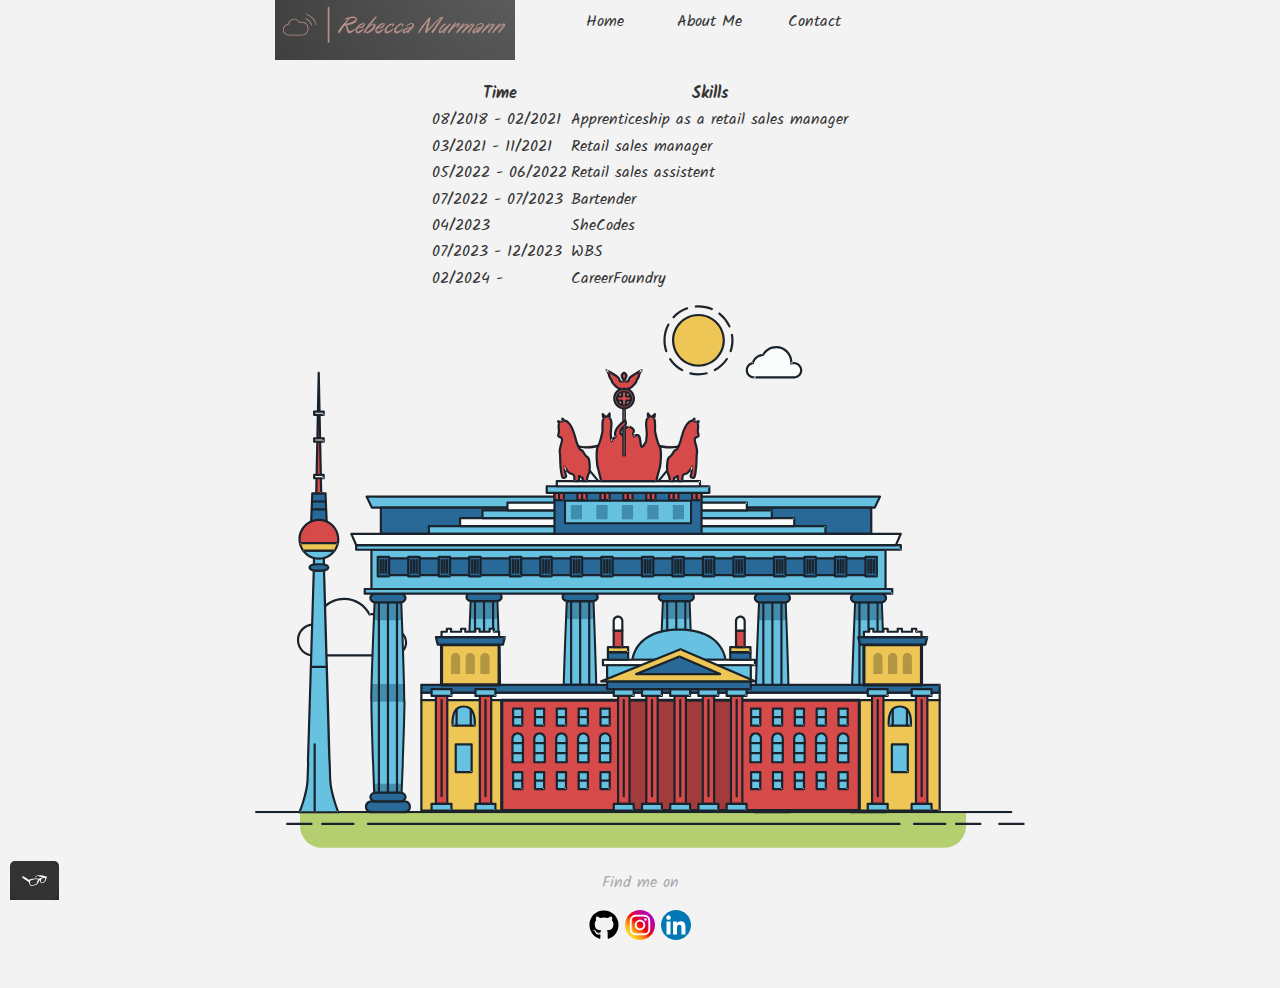
==== about.html @ 59263ce0 "Initial commit" ====
<!DOCTYPE html>
<html lang="en">
<head>
    <meta charset="UTF-8">
    <meta name="viewport" content="width=device-width, initial-scale=1.0">
    <title>About Rebecca Murmann</title>
    <link rel="icon" type="image/x-icon" href="./img/favicon-32x32.png">
    <link rel="preconnect" href="https://fonts.googleapis.com">
    <link rel="preconnect" href="https://fonts.gstatic.com" crossorigin>
    <link href="https://fonts.googleapis.com/css2?family=Kalam:wght@300;400;700&display=swap" rel="stylesheet">
    <link rel="stylesheet" type="text/css" href="./css/style.production.css">
</head>
<body>
    <header class="header">
            <img src="./img/logo.png" class="logo" alt="logo">
            <nav class="nav">
                <ul role="menubar" class="nav-list">
                    <li role="presentation" class="list active">
                        <a href="./index.html">Home</a>
                    </li>
                    <li role="presentation" class="list">
                        <a href="./about.html">About Me</a>
                    </li>
                    <li role="presentation" class="list">
                        <a href="./contact.html">Contact</a>
                    </li>
                    <!-- <li role="presentation" class="list">
                        <a href="./work.html">Work</a>
                    </li> -->
                </ul>
            </nav>
    </header>
    <div>
    <table class="clear">
        <thead>
            <tr>
                <th>Time</th>
                <th>Skills</th>
            </tr>
        </thead>
        <tbody>
            <tr>
                <td>08/2018 - 02/2021</td>
                <td>Apprenticeship as a retail sales manager</td>
            </tr>
            <tr>
                <td>03/2021 - 11/2021</td>
                <td>Retail sales manager</td>
            </tr>
            <tr>
                <td>05/2022 - 06/2022</td>
                <td>Retail sales assistent</td>
            </tr>
            <tr>
                <td>07/2022 - 07/2023</td>
                <td>Bartender</td>
            </tr>
            <tr>
                <td>04/2023</td>
                <td>SheCodes</td>
            </tr>
            <tr>
                <td>07/2023 - 12/2023</td>
                <td>WBS</td>
            </tr>
            <tr>
                <td>02/2024 - </td>
                <td>CareerFoundry</td>
            </tr>
        </tbody>
    </table>
    </div>
    <svg id="about-picture" xmlns="http://www.w3.org/2000/svg" class="berlin-illustration" height="auto"
        viewBox="0 0 700 505" xmlns:xlink="http://www.w3.org/1999/xlink">
        <defs>
            <polygon id="a" points=".06 231.917 .06 .929 688.717 .929 688.717 231.917"></polygon>
        </defs>
        <g fill="none" fill-rule="evenodd">
            <g transform="translate(0 241)" class="cloud-front">
                <path fill="#1A232C"
                    d="M87.602,29 L87.602,28 C87.326,28.001 87.103,28.024 86.927,28.033 L86.979,29.031 L87.947,28.78 C85.741,20.282 78.041,14.002 68.852,14 C67.858,14 66.904,14.096 65.98,14.231 L66.125,15.22 L67.019,14.772 C62.626,6.015 53.567,0.001 43.102,0 C29.041,0.002 17.524,10.848 16.443,24.632 L17.44,24.71 L17.606,23.724 C16.803,23.589 15.969,23.5 15.102,23.5 C6.817,23.501 0.102,30.215 0.102,38.5 C0.102,46.785 6.817,53.499 15.102,53.5 L87.602,53.5 C94.644,53.499 100.351,47.792 100.352,40.75 C100.351,33.708 94.644,28.001 87.602,28 L87.602,30 C90.573,30 93.254,31.202 95.203,33.149 C97.15,35.097 98.351,37.778 98.352,40.75 C98.351,43.722 97.15,46.403 95.203,48.351 C93.254,50.298 90.573,51.5 87.602,51.5 L15.102,51.5 C11.509,51.5 8.265,50.046 5.909,47.692 C3.555,45.337 2.102,42.093 2.102,38.5 C2.102,34.907 3.555,31.663 5.909,29.308 C8.265,26.954 11.509,25.5 15.102,25.5 C15.831,25.5 16.553,25.575 17.273,25.697 C17.551,25.743 17.832,25.672 18.055,25.499 C18.277,25.325 18.414,25.07 18.436,24.789 C19.436,12.04 30.094,1.998 43.102,2 C52.786,1.999 61.163,7.564 65.231,15.669 C65.425,16.055 65.842,16.272 66.27,16.21 C67.132,16.084 67.988,16 68.852,16 C77.108,15.998 84.027,21.647 86.011,29.283 C86.13,29.741 86.557,30.054 87.031,30.03 C87.27,30.017 87.457,29.999 87.602,30 L87.602,29"
                    transform="translate(38 36)"></path>
            </g>
            <path fill="#B5CE6F"
                d="M646.484,484.382 C646.484,489.501 644.531,494.62 640.627,498.525 C636.722,502.43 631.603,504.382 626.484,504.382 L60.873,504.382 C55.754,504.382 50.636,502.43 46.731,498.525 C42.826,494.62 40.873,489.501 40.873,484.382 L40.873,471.917 L646.484,471.917 L646.484,484.382">
            </path>
            <polyline fill="#67C2E2"
                points="334.824 185.029 101.449 185.029 106.209 195.08 563.438 195.08 568.2 185.029 334.824 185.029">
            </polyline>
            <path fill="#1A232C"
                d="M334.824,185.029 L334.824,184.029 L101.449,184.029 C101.104,184.029 100.788,184.203 100.604,184.494 C100.42,184.785 100.398,185.146 100.545,185.457 L105.306,195.508 C105.471,195.856 105.824,196.079 106.209,196.079 L563.438,196.079 C563.824,196.079 564.177,195.856 564.342,195.508 L569.104,185.457 C569.251,185.146 569.229,184.785 569.045,184.494 C568.861,184.203 568.544,184.029 568.2,184.029 L334.824,184.029 L334.824,186.029 L566.62,186.029 L562.806,194.08 L106.842,194.08 L103.029,186.029 L334.824,186.029 L334.824,185.029">
            </path>
            <polygon fill="#296997" points="114.416 218.974 560.222 218.974 560.222 195.08 114.416 195.08"></polygon>
            <path fill="#1A232C"
                d="M560.222,218.974 L560.222,217.974 L115.416,217.974 L115.416,196.079 L559.222,196.079 L559.222,218.974 L560.222,218.974 L560.222,217.974 L560.222,218.974 L561.222,218.974 L561.222,195.08 C561.222,194.816 561.115,194.559 560.929,194.372 C560.742,194.186 560.485,194.08 560.222,194.08 L114.416,194.08 C114.152,194.08 113.895,194.186 113.708,194.372 C113.522,194.559 113.416,194.816 113.416,195.08 L113.416,218.974 C113.416,219.237 113.522,219.495 113.708,219.681 C113.895,219.867 114.152,219.974 114.416,219.974 L560.222,219.974 C560.485,219.974 560.742,219.867 560.929,219.681 C561.115,219.495 561.222,219.237 561.222,218.974 L560.222,218.974">
            </path>
            <polygon fill="#67C2E2" points="105.85 269.08 573.225 269.08 573.225 233.398 105.85 233.398"></polygon>
            <path fill="#1A232C"
                d="M573.225,233.398 L573.225,232.398 L105.85,232.398 C105.587,232.398 105.329,232.505 105.143,232.691 C104.957,232.877 104.85,233.134 104.85,233.398 L104.85,269.08 C104.85,269.344 104.957,269.601 105.143,269.788 C105.329,269.974 105.587,270.08 105.85,270.08 L573.225,270.08 C573.488,270.08 573.745,269.974 573.932,269.788 C574.118,269.601 574.225,269.344 574.225,269.08 L574.225,233.398 C574.225,233.134 574.118,232.877 573.932,232.691 C573.745,232.505 573.488,232.398 573.225,232.398 L573.225,233.398 L572.225,233.398 L572.225,268.08 L106.85,268.08 L106.85,234.398 L573.225,234.398 L573.225,233.398 L572.225,233.398 L573.225,233.398">
            </path>
            <polygon fill="#296997" points="116.751 256.508 562.557 256.508 562.557 241.243 116.751 241.243"></polygon>
            <path fill="#1A232C"
                d="M562.557,256.508 L562.557,255.508 L117.75,255.508 L117.75,242.243 L561.557,242.243 L561.557,256.508 L562.557,256.508 L562.557,255.508 L562.557,256.508 L563.557,256.508 L563.557,241.243 C563.557,240.979 563.45,240.722 563.264,240.535 C563.078,240.349 562.82,240.243 562.557,240.243 L116.75,240.243 C116.487,240.243 116.23,240.349 116.043,240.535 C115.857,240.722 115.751,240.979 115.751,241.243 L115.751,256.508 C115.751,256.771 115.857,257.029 116.043,257.215 C116.23,257.401 116.487,257.508 116.751,257.508 L562.557,257.508 C562.82,257.508 563.077,257.401 563.264,257.215 C563.45,257.029 563.557,256.771 563.557,256.508 L562.557,256.508">
            </path>
            <polygon fill="#67C2E2" points="158.07 218.974 518.563 218.974 518.563 211.858 158.07 211.858"></polygon>
            <path fill="#1A232C"
                d="M518.563,211.858 L518.563,210.858 L158.07,210.858 C157.807,210.858 157.549,210.964 157.363,211.151 C157.177,211.337 157.07,211.594 157.07,211.858 L157.07,218.974 C157.07,219.237 157.177,219.495 157.363,219.681 C157.549,219.867 157.807,219.974 158.07,219.974 L518.563,219.974 C518.826,219.974 519.083,219.867 519.27,219.681 C519.456,219.495 519.562,219.237 519.562,218.974 L519.562,211.858 C519.562,211.594 519.456,211.337 519.27,211.151 C519.083,210.964 518.826,210.858 518.563,210.858 L518.563,211.858 L517.563,211.858 L517.563,217.974 L159.07,217.974 L159.07,212.858 L518.563,212.858 L518.563,211.858 L517.563,211.858 L518.563,211.858">
            </path>
            <polygon fill="#FBFDFC" points="186.438 211.858 490.194 211.858 490.194 204.741 186.438 204.741"></polygon>
            <path fill="#1A232C"
                d="M490.194,204.741 L490.194,203.741 L186.438,203.741 C186.175,203.741 185.917,203.848 185.731,204.034 C185.545,204.221 185.438,204.478 185.438,204.741 L185.438,211.858 C185.438,212.121 185.545,212.379 185.731,212.565 C185.917,212.751 186.175,212.858 186.438,212.858 L490.194,212.858 C490.458,212.858 490.715,212.751 490.902,212.565 C491.088,212.379 491.194,212.121 491.194,211.858 L491.194,204.741 C491.194,204.478 491.088,204.221 490.902,204.034 C490.715,203.848 490.458,203.741 490.194,203.741 L490.194,204.741 L489.194,204.741 L489.194,210.858 L187.438,210.858 L187.438,205.741 L490.194,205.741 L490.194,204.741 L489.194,204.741 L490.194,204.741">
            </path>
            <polygon fill="#67C2E2" points="206.805 204.741 469.828 204.741 469.828 197.624 206.805 197.624"></polygon>
            <path fill="#1A232C"
                d="M469.828,197.624 L469.828,196.624 L206.805,196.624 C206.541,196.624 206.284,196.731 206.098,196.917 C205.911,197.103 205.805,197.361 205.805,197.624 L205.805,204.741 C205.805,205.005 205.911,205.262 206.098,205.449 C206.284,205.635 206.541,205.741 206.805,205.741 L469.828,205.741 C470.091,205.741 470.349,205.635 470.535,205.449 C470.722,205.262 470.828,205.005 470.828,204.741 L470.828,197.624 C470.828,197.361 470.722,197.103 470.535,196.917 C470.349,196.731 470.091,196.624 469.828,196.624 L469.828,197.624 L468.828,197.624 L468.828,203.741 L207.805,203.741 L207.805,198.624 L469.828,198.624 L469.828,197.624 L468.828,197.624 L469.828,197.624">
            </path>
            <polygon fill="#FBFDFC" points="229.521 197.624 447.111 197.624 447.111 190.509 229.521 190.509"></polygon>
            <path fill="#1A232C"
                d="M447.111,190.509 L447.111,189.509 L229.521,189.509 C229.258,189.509 229,189.616 228.814,189.802 C228.628,189.988 228.521,190.246 228.521,190.509 L228.521,197.624 C228.521,197.888 228.628,198.145 228.814,198.332 C229,198.518 229.258,198.624 229.521,198.624 L447.111,198.624 C447.375,198.624 447.632,198.518 447.818,198.332 C448.005,198.145 448.111,197.888 448.111,197.624 L448.111,190.509 C448.111,190.246 448.005,189.988 447.818,189.802 C447.632,189.616 447.375,189.509 447.111,189.509 L447.111,190.509 L446.111,190.509 L446.111,196.624 L230.521,196.624 L230.521,191.509 L447.111,191.509 L447.111,190.509 L446.111,190.509 L447.111,190.509">
            </path>
            <path fill="#67C2E2"
                d="M135.607,355.447 C135.163,337.766 134.264,313.326 133.648,297.387 C133.274,287.721 133.004,281.18 133.004,281.18 L108.722,281.18 C108.722,281.18 108.452,287.721 108.079,297.387 C107.462,313.326 106.563,337.766 106.119,355.447 C105.953,362.059 105.85,367.732 105.85,371.653 L105.85,371.654 C105.85,386.117 107.243,424.332 108.089,446.189 C108.457,455.706 108.722,462.126 108.722,462.126 L133.004,462.126 C133.004,462.126 133.269,455.706 133.637,446.189 C134.482,424.332 135.876,386.117 135.876,371.654 L135.876,371.653 C135.876,367.732 135.773,362.059 135.607,355.447">
            </path>
            <path fill="#428DAE"
                d="M133.648 297.387L108.079 297.387C108.452 287.721 108.722 281.18 108.722 281.18L133.004 281.18C133.004 281.18 133.274 287.721 133.648 297.387M135.876 371.654L105.85 371.654 105.85 371.653C105.85 367.732 105.953 362.059 106.119 355.447L135.607 355.447C135.773 362.059 135.876 367.732 135.876 371.653L135.876 371.654M133.004 462.126L108.722 462.126C108.722 462.126 108.457 455.706 108.089 446.189L133.637 446.189C133.269 455.706 133.004 462.126 133.004 462.126">
            </path>
            <path fill="#1A232C"
                d="M109.612,461.199 L132.114,461.199 C132.447,453.007 134.949,390.886 134.949,371.653 C134.949,352.42 132.447,290.299 132.114,282.108 L109.612,282.108 C109.279,290.299 106.778,352.42 106.778,371.653 C106.778,390.886 109.279,453.007 109.612,461.199 Z M133.895,463.054 L107.832,463.054 L107.794,462.164 C107.766,461.466 104.922,392.193 104.922,371.653 C104.922,351.114 107.766,281.839 107.794,281.142 L107.832,280.252 L133.895,280.252 L133.931,281.142 C133.96,281.839 136.804,351.114 136.804,371.653 C136.804,392.193 133.96,461.466 133.931,462.164 L133.895,463.054 L133.895,463.054 Z">
            </path>
            <path fill="#1A232C"
                d="M111.638 281.18L111.638 462.126C111.638 462.679 112.086 463.126 112.638 463.126 113.19 463.126 113.638 462.679 113.638 462.126L113.638 281.18C113.638 280.628 113.19 280.18 112.638 280.18 112.086 280.18 111.638 280.628 111.638 281.18M119.863 281.18L119.863 462.126C119.863 462.679 120.311 463.126 120.863 463.126 121.416 463.126 121.863 462.679 121.863 462.126L121.863 281.18C121.863 280.628 121.416 280.18 120.863 280.18 120.311 280.18 119.863 280.628 119.863 281.18M128.088 281.18L128.088 462.126C128.088 462.679 128.536 463.126 129.088 463.126 129.64 463.126 130.088 462.679 130.088 462.126L130.088 281.18C130.088 280.628 129.64 280.18 129.088 280.18 128.536 280.18 128.088 280.628 128.088 281.18">
            </path>
            <path fill="#296997"
                d="M136.79,277.265 C136.79,279.418 134.675,281.18 132.09,281.18 L109.636,281.18 C107.051,281.18 104.936,279.418 104.936,277.265 C104.936,275.111 107.051,273.349 109.636,273.349 L132.09,273.349 C134.675,273.349 136.79,275.111 136.79,277.265">
            </path>
            <path fill="#1A232C"
                d="M136.79,277.265 L135.79,277.265 C135.789,278.005 135.433,278.704 134.769,279.262 C134.109,279.814 133.155,280.181 132.09,280.18 L109.636,280.18 C108.571,280.181 107.617,279.814 106.956,279.262 C106.293,278.704 105.936,278.005 105.936,277.265 C105.936,276.524 106.293,275.825 106.957,275.267 C107.617,274.715 108.571,274.348 109.636,274.349 L132.09,274.349 C133.155,274.348 134.109,274.716 134.769,275.267 C135.433,275.825 135.789,276.524 135.79,277.265 L137.79,277.265 C137.791,275.851 137.09,274.593 136.049,273.731 C135.006,272.863 133.61,272.35 132.09,272.349 L109.636,272.349 C108.116,272.35 106.72,272.863 105.676,273.731 C104.636,274.593 103.935,275.851 103.936,277.265 C103.935,278.678 104.636,279.937 105.677,280.798 C106.72,281.666 108.116,282.179 109.636,282.18 L132.09,282.18 C133.61,282.179 135.006,281.666 136.049,280.798 C137.09,279.937 137.791,278.678 137.79,277.265 L136.79,277.265">
            </path>
            <path fill="#296997"
                d="M140.775,467.217 C140.775,469.803 138.661,471.917 136.076,471.917 L105.65,471.917 C103.065,471.917 100.951,469.803 100.951,467.217 L100.951,466.825 C100.951,464.241 103.065,462.126 105.65,462.126 L136.076,462.126 C138.661,462.126 140.775,464.241 140.775,466.825 L140.775,467.217">
            </path>
            <path fill="#1A232C"
                d="M140.775,467.217 L139.775,467.217 C139.775,468.235 139.361,469.155 138.688,469.83 C138.013,470.503 137.093,470.917 136.076,470.917 L105.65,470.917 C104.633,470.917 103.713,470.504 103.038,469.83 C102.365,469.155 101.951,468.235 101.951,467.217 L101.951,466.825 C101.951,465.808 102.365,464.889 103.038,464.214 C103.713,463.54 104.633,463.127 105.65,463.126 L136.076,463.126 C137.093,463.127 138.013,463.54 138.688,464.214 C139.362,464.889 139.775,465.808 139.775,466.825 L139.775,467.217 L141.775,467.217 L141.775,466.825 C141.772,463.684 139.217,461.13 136.076,461.126 L105.65,461.126 C102.509,461.13 99.955,463.684 99.951,466.825 L99.951,467.217 C99.954,470.36 102.509,472.914 105.65,472.917 L136.076,472.917 C139.217,472.914 141.772,470.36 141.775,467.217 L140.775,467.217">
            </path>
            <path fill="#296997"
                d="M136.79,458.208 C136.79,460.363 134.675,462.126 132.09,462.126 L109.636,462.126 C107.051,462.126 104.936,460.363 104.936,458.208 C104.936,456.057 107.051,454.292 109.636,454.292 L132.09,454.292 C134.675,454.292 136.79,456.057 136.79,458.208">
            </path>
            <path fill="#1A232C"
                d="M136.79,458.208 L135.79,458.208 C135.789,458.949 135.432,459.649 134.769,460.207 C134.108,460.76 133.154,461.128 132.09,461.126 L109.636,461.126 C108.572,461.128 107.617,460.76 106.957,460.207 C106.293,459.649 105.936,458.949 105.936,458.208 C105.936,457.47 106.293,456.77 106.957,456.212 C107.617,455.659 108.572,455.291 109.636,455.292 L132.09,455.292 C133.154,455.291 134.108,455.659 134.769,456.212 C135.433,456.77 135.789,457.47 135.79,458.208 L137.79,458.208 C137.791,456.796 137.09,455.538 136.05,454.675 C135.006,453.808 133.61,453.294 132.09,453.292 L109.636,453.292 C108.115,453.294 106.719,453.808 105.676,454.675 C104.636,455.538 103.935,456.796 103.936,458.208 C103.935,459.622 104.636,460.881 105.676,461.743 C106.72,462.611 108.116,463.125 109.636,463.126 L132.09,463.126 C133.61,463.125 135.006,462.611 136.05,461.743 C137.09,460.881 137.791,459.622 137.79,458.208 L136.79,458.208">
            </path>
            <path fill="#67C2E2"
                d="M572.471,355.447 C572.025,337.766 571.126,313.326 570.51,297.387 C570.137,287.721 569.867,281.18 569.867,281.18 L545.585,281.18 C545.585,281.18 545.315,287.721 544.942,297.387 C544.326,313.326 543.427,337.766 542.981,355.447 C542.815,362.059 542.713,367.732 542.713,371.653 L542.713,371.654 C542.713,386.117 544.107,424.332 544.952,446.189 C545.32,455.706 545.585,462.126 545.585,462.126 L569.867,462.126 C569.867,462.126 570.132,455.706 570.499,446.189 C571.346,424.332 572.739,386.117 572.739,371.654 L572.739,371.653 C572.739,367.732 572.637,362.059 572.471,355.447">
            </path>
            <path fill="#428DAE"
                d="M569.582 297.387L566.951 297.387 566.951 282.108 568.977 282.108C569.063 284.206 569.29 289.841 569.582 297.387M564.951 297.387L545.871 297.387C546.162 289.841 546.39 284.206 546.476 282.108L564.951 282.108 564.951 297.387M571.8 369.187L566.951 369.187 566.951 356.265 571.562 356.265C571.685 361.272 571.771 365.701 571.8 369.187M564.951 369.187L543.653 369.187C543.684 365.512 543.777 360.79 543.912 355.447L553.551 355.447 553.551 356.265 564.951 356.265 564.951 369.187">
            </path>
            <path fill="#1A232C"
                d="M546.476,461.199 L568.977,461.199 C569.31,453.007 571.812,390.886 571.812,371.653 C571.812,352.42 569.31,290.299 568.977,282.108 L546.476,282.108 C546.142,290.299 543.642,352.42 543.642,371.653 C543.642,390.886 546.142,453.007 546.476,461.199 M570.758,463.054 L544.694,463.054 L544.658,462.164 C544.629,461.466 541.785,392.193 541.785,371.653 C541.785,351.114 544.629,281.839 544.658,281.142 L544.694,280.252 L570.758,280.252 L570.795,281.142 C570.823,281.839 573.667,351.114 573.667,371.653 C573.667,392.193 570.823,461.466 570.795,462.164 L570.758,463.054">
            </path>
            <path fill="#1A232C"
                d="M548.501 281.18L548.501 462.126C548.501 462.679 548.949 463.126 549.501 463.126 550.053 463.126 550.501 462.679 550.501 462.126L550.501 281.18C550.501 280.628 550.053 280.18 549.501 280.18 548.949 280.18 548.501 280.628 548.501 281.18M556.727 281.18L556.727 462.126C556.727 462.679 557.174 463.126 557.727 463.126 558.279 463.126 558.727 462.679 558.727 462.126L558.727 281.18C558.727 280.628 558.279 280.18 557.727 280.18 557.174 280.18 556.727 280.628 556.727 281.18M564.951 281.18L564.951 462.126C564.951 462.679 565.399 463.126 565.951 463.126 566.503 463.126 566.951 462.679 566.951 462.126L566.951 281.18C566.951 280.628 566.503 280.18 565.951 280.18 565.399 280.18 564.951 280.628 564.951 281.18">
            </path>
            <path fill="#296997"
                d="M573.653,277.265 C573.653,279.418 571.537,281.18 568.953,281.18 L546.499,281.18 C543.915,281.18 541.799,279.418 541.799,277.265 C541.799,275.111 543.915,273.349 546.499,273.349 L568.953,273.349 C571.537,273.349 573.653,275.111 573.653,277.265">
            </path>
            <path fill="#1A232C"
                d="M573.653,277.265 L572.653,277.265 C572.653,278.005 572.296,278.704 571.632,279.262 C570.972,279.814 570.017,280.181 568.953,280.18 L546.499,280.18 C545.435,280.181 544.48,279.814 543.82,279.262 C543.156,278.704 542.8,278.005 542.799,277.265 C542.8,276.525 543.156,275.825 543.82,275.267 C544.481,274.715 545.435,274.348 546.499,274.349 L568.953,274.349 C570.017,274.348 570.972,274.715 571.632,275.267 C572.296,275.825 572.653,276.525 572.653,277.265 L574.653,277.265 C574.654,275.851 573.953,274.593 572.912,273.731 C571.869,272.863 570.473,272.35 568.953,272.349 L546.499,272.349 C544.979,272.35 543.583,272.863 542.54,273.731 C541.499,274.593 540.798,275.851 540.799,277.265 C540.798,278.679 541.499,279.937 542.54,280.798 C543.583,281.666 544.979,282.179 546.499,282.18 L568.953,282.18 C570.473,282.179 571.869,281.666 572.912,280.798 C573.953,279.937 574.654,278.679 574.653,277.265 L573.653,277.265">
            </path>
            <path fill="#296997"
                d="M577.639,467.217 C577.639,469.803 575.524,471.917 572.938,471.917 L542.514,471.917 C539.929,471.917 537.813,469.803 537.813,467.217 L537.813,466.825 C537.813,464.241 539.929,462.126 542.514,462.126 L572.938,462.126 C575.524,462.126 577.639,464.241 577.639,466.825 L577.639,467.217">
            </path>
            <path fill="#1A232C"
                d="M577.639,467.217 L576.639,467.217 C576.638,468.235 576.225,469.155 575.551,469.83 C574.876,470.503 573.956,470.917 572.938,470.917 L542.514,470.917 C541.497,470.917 540.576,470.503 539.901,469.83 C539.227,469.155 538.814,468.234 538.813,467.217 L538.813,466.825 C538.814,465.808 539.227,464.889 539.901,464.214 C540.576,463.54 541.497,463.127 542.514,463.126 L572.938,463.126 C573.956,463.127 574.876,463.54 575.551,464.214 C576.225,464.888 576.638,465.808 576.639,466.825 L576.639,467.217 L578.639,467.217 L578.639,466.825 C578.635,463.684 576.081,461.13 572.938,461.126 L542.514,461.126 C539.372,461.13 536.817,463.684 536.813,466.825 L536.813,467.217 C536.817,470.36 539.372,472.914 542.514,472.917 L572.938,472.917 C576.081,472.914 578.635,470.359 578.639,467.217 L577.639,467.217">
            </path>
            <path fill="#296997"
                d="M573.653,458.208 C573.653,460.363 571.537,462.126 568.953,462.126 L546.499,462.126 C543.915,462.126 541.799,460.363 541.799,458.208 C541.799,456.057 543.915,454.292 546.499,454.292 L568.953,454.292 C571.537,454.292 573.653,456.057 573.653,458.208">
            </path>
            <path fill="#1A232C"
                d="M573.653,458.208 L572.653,458.208 C572.653,458.949 572.296,459.649 571.632,460.207 C570.971,460.76 570.017,461.128 568.953,461.126 L546.499,461.126 C545.435,461.128 544.481,460.76 543.82,460.207 C543.157,459.649 542.799,458.949 542.799,458.208 C542.799,457.47 543.156,456.77 543.82,456.212 C544.481,455.659 545.435,455.291 546.499,455.292 L568.953,455.292 C570.017,455.291 570.971,455.659 571.632,456.212 C572.296,456.77 572.653,457.47 572.653,458.208 L574.653,458.208 C574.654,456.796 573.953,455.538 572.912,454.675 C571.869,453.808 570.473,453.294 568.953,453.292 L546.499,453.292 C544.979,453.294 543.583,453.808 542.54,454.675 C541.499,455.538 540.798,456.796 540.799,458.208 C540.798,459.622 541.499,460.881 542.54,461.743 C543.583,462.611 544.979,463.125 546.499,463.126 L568.953,463.126 C570.473,463.125 571.869,462.611 572.912,461.743 C573.953,460.881 574.654,459.622 574.653,458.208 L573.653,458.208">
            </path>
            <path fill="#67C2E2"
                d="M485.098,355.447 C484.654,337.766 483.753,313.326 483.137,297.387 C482.764,287.721 482.494,281.18 482.494,281.18 L458.213,281.18 C458.213,281.18 457.942,287.721 457.569,297.387 C456.953,313.326 456.055,337.766 455.608,355.447 C455.443,362.059 455.34,367.732 455.34,371.653 L455.34,371.654 C455.34,386.117 456.733,424.332 457.58,446.189 C457.948,455.706 458.213,462.126 458.213,462.126 L482.494,462.126 C482.494,462.126 482.759,455.706 483.126,446.189 C483.973,424.332 485.366,386.117 485.366,371.654 L485.366,371.653 C485.366,367.732 485.265,362.059 485.098,355.447">
            </path>
            <path fill="#428DAE"
                d="M483.137 297.387L457.569 297.387C457.942 287.721 458.213 281.18 458.213 281.18L482.494 281.18C482.494 281.18 482.764 287.721 483.137 297.387M485.355 369.187L455.351 369.187C455.382 365.502 455.475 360.78 455.608 355.447L485.098 355.447C485.232 360.78 485.325 365.502 485.355 369.187">
            </path>
            <path fill="#1A232C"
                d="M459.103,461.199 L481.605,461.199 C481.938,453.007 484.439,390.886 484.439,371.653 C484.439,352.42 481.938,290.299 481.605,282.108 L459.103,282.108 C458.769,290.299 456.268,352.42 456.268,371.653 C456.268,390.886 458.769,453.007 459.103,461.199 Z M483.386,463.054 L457.321,463.054 L457.285,462.164 C457.256,461.466 454.412,392.193 454.412,371.653 C454.412,351.114 457.256,281.839 457.285,281.142 L457.321,280.252 L483.386,280.252 L483.422,281.142 C483.45,281.839 486.294,351.114 486.294,371.653 C486.294,392.193 483.45,461.466 483.422,462.164 L483.386,463.054 L483.386,463.054 Z">
            </path>
            <path fill="#1A232C"
                d="M461.128 281.18L461.128 462.126C461.128 462.679 461.576 463.126 462.128 463.126 462.68 463.126 463.128 462.679 463.128 462.126L463.128 281.18C463.128 280.628 462.68 280.18 462.128 280.18 461.576 280.18 461.128 280.628 461.128 281.18M469.354 281.18L469.354 462.126C469.354 462.679 469.801 463.126 470.354 463.126 470.906 463.126 471.354 462.679 471.354 462.126L471.354 281.18C471.354 280.628 470.906 280.18 470.354 280.18 469.801 280.18 469.354 280.628 469.354 281.18M477.578 281.18L477.578 462.126C477.578 462.679 478.026 463.126 478.578 463.126 479.13 463.126 479.578 462.679 479.578 462.126L479.578 281.18C479.578 280.628 479.13 280.18 478.578 280.18 478.026 280.18 477.578 280.628 477.578 281.18">
            </path>
            <path fill="#296997"
                d="M486.281,277.265 C486.281,279.418 484.164,281.18 481.58,281.18 L459.126,281.18 C456.542,281.18 454.426,279.418 454.426,277.265 C454.426,275.111 456.542,273.349 459.126,273.349 L481.58,273.349 C484.164,273.349 486.281,275.111 486.281,277.265">
            </path>
            <path fill="#1A232C"
                d="M486.281,277.265 L485.281,277.265 C485.281,278.005 484.924,278.704 484.26,279.262 C483.599,279.814 482.644,280.181 481.58,280.18 L459.126,280.18 C458.062,280.181 457.107,279.814 456.447,279.262 C455.783,278.704 455.427,278.005 455.426,277.265 C455.427,276.525 455.783,275.825 456.447,275.267 C457.108,274.715 458.062,274.348 459.126,274.349 L481.58,274.349 C482.644,274.348 483.599,274.716 484.26,275.268 C484.924,275.825 485.281,276.525 485.281,277.265 L487.281,277.265 C487.282,275.851 486.58,274.593 485.54,273.731 C484.496,272.863 483.1,272.35 481.58,272.349 L459.126,272.349 C457.606,272.35 456.21,272.863 455.167,273.731 C454.126,274.593 453.425,275.851 453.426,277.265 C453.425,278.679 454.126,279.937 455.167,280.798 C456.21,281.666 457.606,282.179 459.126,282.18 L481.58,282.18 C483.1,282.179 484.496,281.666 485.54,280.799 C486.58,279.937 487.282,278.679 487.281,277.265 L486.281,277.265">
            </path>
            <path fill="#296997"
                d="M490.266,467.217 C490.266,469.803 488.151,471.917 485.565,471.917 L455.141,471.917 C452.556,471.917 450.44,469.803 450.44,467.217 L450.44,466.825 C450.44,464.241 452.556,462.126 455.141,462.126 L485.565,462.126 C488.151,462.126 490.266,464.241 490.266,466.825 L490.266,467.217">
            </path>
            <path fill="#1A232C"
                d="M490.266,467.217 L489.266,467.217 C489.265,468.235 488.852,469.155 488.178,469.83 C487.503,470.503 486.583,470.917 485.565,470.917 L455.141,470.917 C454.124,470.917 453.203,470.503 452.528,469.83 C451.854,469.155 451.441,468.234 451.44,467.217 L451.44,466.825 C451.441,465.808 451.854,464.889 452.528,464.214 C453.203,463.54 454.124,463.127 455.141,463.126 L485.565,463.126 C486.583,463.127 487.503,463.54 488.178,464.214 C488.852,464.888 489.265,465.808 489.266,466.825 L489.266,467.217 L491.266,467.217 L491.266,466.825 C491.262,463.684 488.708,461.13 485.565,461.126 L455.141,461.126 C451.999,461.13 449.444,463.684 449.44,466.825 L449.44,467.217 C449.444,470.36 451.999,472.914 455.141,472.917 L485.565,472.917 C488.708,472.914 491.262,470.359 491.266,467.217 L490.266,467.217">
            </path>
            <path fill="#296997"
                d="M486.281,458.208 C486.281,460.363 484.164,462.126 481.58,462.126 L459.126,462.126 C456.542,462.126 454.426,460.363 454.426,458.208 C454.426,456.057 456.542,454.292 459.126,454.292 L481.58,454.292 C484.164,454.292 486.281,456.057 486.281,458.208">
            </path>
            <path fill="#1A232C"
                d="M486.281,458.208 L485.281,458.208 C485.281,458.949 484.923,459.649 484.26,460.207 C483.599,460.76 482.644,461.128 481.58,461.126 L459.126,461.126 C458.062,461.128 457.108,460.76 456.447,460.207 C455.784,459.649 455.427,458.949 455.426,458.208 C455.426,457.47 455.783,456.77 456.447,456.212 C457.108,455.659 458.062,455.291 459.126,455.292 L481.58,455.292 C482.644,455.291 483.598,455.659 484.26,456.212 C484.924,456.77 485.281,457.47 485.281,458.208 L487.281,458.208 C487.282,456.795 486.58,455.538 485.54,454.675 C484.496,453.808 483.1,453.294 481.58,453.292 L459.126,453.292 C457.606,453.294 456.21,453.808 455.167,454.675 C454.126,455.538 453.425,456.796 453.426,458.208 C453.425,459.622 454.126,460.881 455.167,461.743 C456.21,462.611 457.606,463.125 459.126,463.126 L481.58,463.126 C483.1,463.125 484.496,462.611 485.54,461.743 C486.581,460.881 487.282,459.622 487.281,458.208 L486.281,458.208">
            </path>
            <path fill="#67C2E2"
                d="M397.726,354.466 C397.28,336.787 396.381,312.346 395.765,296.407 C395.392,286.742 395.122,280.2 395.122,280.2 L370.84,280.2 C370.84,280.2 370.57,286.742 370.197,296.407 C369.581,312.346 368.682,336.787 368.236,354.466 C368.07,361.078 367.968,366.751 367.968,370.672 L367.968,370.673 C367.968,385.136 369.361,423.352 370.207,445.208 C370.575,454.726 370.84,461.146 370.84,461.146 L395.122,461.146 C395.122,461.146 395.386,454.726 395.754,445.208 C396.601,423.352 397.994,385.136 397.994,370.673 L397.994,370.672 C397.994,366.751 397.892,361.078 397.726,354.466">
            </path>
            <path fill="#428DAE"
                d="M394.837 296.407L392.206 296.407 392.206 281.127 394.233 281.127C394.318 283.225 394.545 288.861 394.837 296.407L394.837 296.407zM383.981 296.407L390.206 296.407 390.206 281.127 383.981 281.127 383.981 296.407zM375.756 296.407L381.98 296.407 381.98 281.127 375.756 281.127 375.756 296.407zM373.756 296.407L371.126 296.407C371.417 288.861 371.645 283.225 371.73 281.127L373.756 281.127 373.756 296.407 373.756 296.407zM397.062 369.187L392.206 369.187 392.206 354.466 396.796 354.466C396.943 360.298 397.041 365.389 397.062 369.187L397.062 369.187zM383.981 369.187L390.206 369.187 390.206 354.466 383.981 354.466 383.981 369.187zM375.756 369.187L381.98 369.187 381.98 354.466 375.756 354.466 375.756 369.187zM373.756 369.187L368.9 369.187C368.921 365.389 369.019 360.298 369.166 354.466L373.756 354.466 373.756 369.187 373.756 369.187z">
            </path>
            <path fill="#1A232C"
                d="M371.73,460.218 L394.233,460.218 C394.565,452.027 397.066,389.906 397.066,370.672 C397.066,351.44 394.565,289.319 394.233,281.127 L371.73,281.127 C371.397,289.319 368.895,351.44 368.895,370.672 C368.895,389.906 371.397,452.027 371.73,460.218 M396.013,462.074 L369.949,462.074 L369.912,461.184 C369.884,460.486 367.04,391.212 367.04,370.672 C367.04,350.133 369.884,280.859 369.912,280.162 L369.949,279.272 L396.013,279.272 L396.05,280.162 C396.078,280.859 398.922,350.133 398.922,370.672 C398.922,391.212 396.078,460.486 396.05,461.184 L396.013,462.074">
            </path>
            <path fill="#1A232C"
                d="M373.756 280.2L373.756 461.146C373.756 461.698 374.203 462.146 374.756 462.146 375.308 462.146 375.756 461.698 375.756 461.146L375.756 280.2C375.756 279.647 375.308 279.2 374.756 279.2 374.203 279.2 373.756 279.647 373.756 280.2M381.98 280.2L381.98 461.146C381.98 461.698 382.428 462.146 382.98 462.146 383.533 462.146 383.981 461.698 383.981 461.146L383.981 280.2C383.981 279.647 383.533 279.2 382.98 279.2 382.428 279.2 381.98 279.647 381.98 280.2M390.206 280.2L390.206 461.146C390.206 461.698 390.654 462.146 391.206 462.146 391.758 462.146 392.206 461.698 392.206 461.146L392.206 280.2C392.206 279.647 391.758 279.2 391.206 279.2 390.654 279.2 390.206 279.647 390.206 280.2">
            </path>
            <path fill="#296997"
                d="M398.908,276.285 C398.908,278.439 396.792,280.2 394.208,280.2 L371.754,280.2 C369.17,280.2 367.053,278.439 367.053,276.285 C367.053,274.13 369.17,272.369 371.754,272.369 L394.208,272.369 C396.792,272.369 398.908,274.13 398.908,276.285">
            </path>
            <path fill="#1A232C"
                d="M398.908,276.285 L397.908,276.285 C397.907,277.025 397.551,277.724 396.887,278.281 C396.227,278.833 395.272,279.201 394.208,279.2 L371.754,279.2 C370.69,279.201 369.735,278.833 369.074,278.281 C368.41,277.724 368.053,277.025 368.053,276.285 C368.053,275.544 368.41,274.845 369.074,274.287 C369.735,273.735 370.69,273.367 371.754,273.369 L394.208,273.369 C395.272,273.367 396.227,273.735 396.887,274.287 C397.551,274.844 397.907,275.544 397.908,276.285 L399.908,276.285 C399.909,274.871 399.208,273.612 398.167,272.75 C397.124,271.883 395.728,271.37 394.208,271.369 L371.754,271.369 C370.234,271.37 368.838,271.883 367.794,272.75 C366.754,273.612 366.052,274.871 366.053,276.285 C366.052,277.699 366.754,278.957 367.795,279.818 C368.838,280.686 370.234,281.198 371.754,281.2 L394.208,281.2 C395.728,281.198 397.123,280.686 398.167,279.818 C399.208,278.957 399.909,277.698 399.908,276.285 L398.908,276.285">
            </path>
            <path fill="#296997"
                d="M402.894,466.237 C402.894,468.823 400.779,470.937 398.193,470.937 L367.768,470.937 C365.183,470.937 363.068,468.823 363.068,466.237 L363.068,465.844 C363.068,463.26 365.183,461.146 367.768,461.146 L398.193,461.146 C400.779,461.146 402.894,463.26 402.894,465.844 L402.894,466.237">
            </path>
            <path fill="#1A232C"
                d="M402.894,466.237 L401.894,466.237 C401.893,467.254 401.48,468.174 400.806,468.849 C400.131,469.523 399.211,469.937 398.193,469.937 L367.768,469.937 C366.751,469.937 365.831,469.523 365.156,468.849 C364.482,468.174 364.069,467.254 364.068,466.237 L364.068,465.844 C364.069,464.828 364.482,463.908 365.156,463.233 C365.831,462.56 366.751,462.146 367.768,462.146 L398.193,462.146 C399.211,462.146 400.131,462.56 400.806,463.233 C401.48,463.908 401.893,464.828 401.894,465.844 L401.894,466.237 L403.894,466.237 L403.894,465.844 C403.89,462.703 401.336,460.15 398.193,460.146 L367.768,460.146 C364.626,460.15 362.072,462.703 362.068,465.844 L362.068,466.237 C362.072,469.379 364.626,471.933 367.768,471.937 L398.193,471.937 C401.336,471.933 403.89,469.379 403.894,466.237 L402.894,466.237">
            </path>
            <path fill="#296997"
                d="M398.908,457.228 C398.908,459.382 396.792,461.146 394.208,461.146 L371.754,461.146 C369.17,461.146 367.053,459.382 367.053,457.228 C367.053,455.077 369.17,453.312 371.754,453.312 L394.208,453.312 C396.792,453.312 398.908,455.077 398.908,457.228">
            </path>
            <path fill="#1A232C"
                d="M398.908,457.228 L397.908,457.228 C397.908,457.968 397.55,458.669 396.887,459.226 C396.226,459.779 395.272,460.147 394.208,460.146 L371.754,460.146 C370.69,460.147 369.736,459.779 369.074,459.226 C368.411,458.668 368.053,457.968 368.053,457.228 C368.053,456.489 368.41,455.789 369.074,455.231 C369.736,454.679 370.69,454.311 371.754,454.312 L394.208,454.312 C395.272,454.311 396.226,454.679 396.887,455.231 C397.551,455.789 397.908,456.489 397.908,457.228 L399.908,457.228 C399.909,455.815 399.208,454.557 398.167,453.695 C397.124,452.827 395.728,452.313 394.208,452.312 L371.754,452.312 C370.234,452.313 368.838,452.827 367.794,453.695 C366.754,454.557 366.052,455.815 366.053,457.228 C366.052,458.642 366.753,459.901 367.794,460.763 C368.838,461.631 370.234,462.145 371.754,462.146 L394.208,462.146 C395.728,462.145 397.124,461.631 398.167,460.763 C399.208,459.9 399.909,458.642 399.908,457.228 L398.908,457.228">
            </path>
            <path fill="#67C2E2"
                d="M310.353,354.466 C309.908,336.787 309.009,312.346 308.393,296.407 C308.019,286.742 307.75,280.2 307.75,280.2 L283.467,280.2 C283.467,280.2 283.198,286.742 282.824,296.407 C282.208,312.346 281.309,336.787 280.864,354.466 C280.698,361.078 280.596,366.751 280.596,370.672 L280.596,370.673 C280.596,385.136 281.989,423.352 282.834,445.208 C283.202,454.726 283.467,461.146 283.467,461.146 L307.75,461.146 C307.75,461.146 308.014,454.726 308.382,445.208 C309.228,423.352 310.622,385.136 310.622,370.673 L310.622,370.672 C310.622,366.751 310.518,361.078 310.353,354.466">
            </path>
            <path fill="#428DAE"
                d="M308.393 296.407L282.824 296.407C283.198 286.742 283.467 280.2 283.467 280.2L307.75 280.2C307.75 280.2 308.019 286.742 308.393 296.407M310.617 369.187L280.6 369.187C280.621 365.377 280.718 360.285 280.864 354.466L310.353 354.466C310.498 360.285 310.596 365.377 310.617 369.187">
            </path>
            <path fill="#1A232C"
                d="M284.357,460.218 L306.86,460.218 C307.193,452.027 309.694,389.906 309.694,370.672 C309.694,351.44 307.193,289.319 306.86,281.127 L284.357,281.127 C284.024,289.319 281.523,351.44 281.523,370.672 C281.523,389.906 284.024,452.027 284.357,460.218 Z M308.639,462.074 L282.576,462.074 L282.54,461.184 C282.511,460.486 279.668,391.212 279.668,370.672 C279.668,350.133 282.511,280.859 282.54,280.162 L282.576,279.272 L308.639,279.272 L308.677,280.162 C308.706,280.859 311.549,350.133 311.549,370.672 C311.549,391.212 308.706,460.486 308.677,461.184 L308.639,462.074 L308.639,462.074 Z">
            </path>
            <path fill="#1A232C"
                d="M286.383 280.2L286.383 461.146C286.383 461.698 286.831 462.146 287.383 462.146 287.936 462.146 288.383 461.698 288.383 461.146L288.383 280.2C288.383 279.647 287.936 279.2 287.383 279.2 286.831 279.2 286.383 279.647 286.383 280.2M294.608 280.2L294.608 461.146C294.608 461.698 295.056 462.146 295.608 462.146 296.161 462.146 296.608 461.698 296.608 461.146L296.608 280.2C296.608 279.647 296.161 279.2 295.608 279.2 295.056 279.2 294.608 279.647 294.608 280.2M302.834 280.2L302.834 461.146C302.834 461.698 303.281 462.146 303.834 462.146 304.386 462.146 304.834 461.698 304.834 461.146L304.834 280.2C304.834 279.647 304.386 279.2 303.834 279.2 303.281 279.2 302.834 279.647 302.834 280.2">
            </path>
            <path fill="#296997"
                d="M311.535,276.285 C311.535,278.439 309.42,280.2 306.836,280.2 L284.381,280.2 C281.797,280.2 279.681,278.439 279.681,276.285 C279.681,274.13 281.797,272.369 284.381,272.369 L306.836,272.369 C309.42,272.369 311.535,274.13 311.535,276.285">
            </path>
            <path fill="#1A232C"
                d="M311.535,276.285 L310.535,276.285 C310.534,277.025 310.177,277.724 309.514,278.282 C308.854,278.833 307.901,279.201 306.836,279.2 L284.381,279.2 C283.316,279.201 282.362,278.833 281.702,278.281 C281.038,277.724 280.681,277.025 280.681,276.285 C280.681,275.544 281.038,274.844 281.702,274.287 C282.362,273.735 283.317,273.367 284.381,273.369 L306.836,273.369 C307.9,273.367 308.854,273.735 309.514,274.287 C310.177,274.844 310.534,275.544 310.535,276.285 L312.535,276.285 C312.535,274.871 311.835,273.613 310.795,272.75 C309.751,271.883 308.356,271.37 306.836,271.369 L284.381,271.369 C282.861,271.37 281.465,271.883 280.422,272.75 C279.381,273.612 278.68,274.871 278.681,276.285 C278.68,277.698 279.381,278.957 280.422,279.818 C281.465,280.686 282.861,281.198 284.381,281.2 L306.836,281.2 C308.356,281.198 309.751,280.685 310.794,279.818 C311.835,278.956 312.535,277.698 312.535,276.285 L311.535,276.285">
            </path>
            <path fill="#296997"
                d="M315.522,466.237 C315.522,468.823 313.407,470.937 310.821,470.937 L280.396,470.937 C277.811,470.937 275.696,468.823 275.696,466.237 L275.696,465.844 C275.696,463.26 277.811,461.146 280.396,461.146 L310.821,461.146 C313.407,461.146 315.522,463.26 315.522,465.844 L315.522,466.237">
            </path>
            <path fill="#1A232C"
                d="M315.522,466.237 L314.522,466.237 C314.521,467.254 314.108,468.174 313.434,468.849 C312.759,469.523 311.838,469.937 310.821,469.937 L280.396,469.937 C279.379,469.937 278.458,469.523 277.783,468.849 C277.11,468.174 276.696,467.254 276.696,466.237 L276.696,465.844 C276.696,464.828 277.11,463.908 277.783,463.233 C278.458,462.56 279.379,462.146 280.396,462.146 L310.821,462.146 C311.838,462.146 312.759,462.56 313.434,463.233 C314.108,463.908 314.521,464.828 314.522,465.844 L314.522,466.237 L316.521,466.237 L316.521,465.844 C316.518,462.703 313.963,460.15 310.821,460.146 L280.396,460.146 C277.254,460.15 274.7,462.703 274.696,465.844 L274.696,466.237 C274.699,469.379 277.254,471.933 280.396,471.937 L310.821,471.937 C313.963,471.933 316.518,469.379 316.521,466.237 L315.522,466.237">
            </path>
            <path fill="#296997"
                d="M311.535,457.228 C311.535,459.382 309.42,461.146 306.836,461.146 L284.381,461.146 C281.797,461.146 279.681,459.382 279.681,457.228 C279.681,455.077 281.797,453.312 284.381,453.312 L306.836,453.312 C309.42,453.312 311.535,455.077 311.535,457.228">
            </path>
            <path fill="#1A232C"
                d="M311.535,457.228 L310.535,457.228 C310.534,457.969 310.177,458.669 309.514,459.227 C308.854,459.779 307.9,460.147 306.836,460.146 L284.381,460.146 C283.317,460.147 282.363,459.779 281.702,459.227 C281.038,458.669 280.681,457.968 280.681,457.228 C280.681,456.489 281.038,455.789 281.702,455.231 C282.363,454.679 283.317,454.311 284.381,454.312 L306.836,454.312 C307.9,454.311 308.854,454.679 309.514,455.231 C310.177,455.789 310.534,456.489 310.535,457.228 L312.535,457.228 C312.535,455.815 311.835,454.558 310.795,453.695 C309.752,452.827 308.356,452.313 306.836,452.312 L284.381,452.312 C282.861,452.313 281.465,452.827 280.422,453.695 C279.381,454.557 278.68,455.815 278.681,457.228 C278.68,458.642 279.381,459.9 280.422,460.763 C281.465,461.631 282.861,462.145 284.381,462.146 L306.836,462.146 C308.356,462.145 309.752,461.631 310.795,460.763 C311.835,459.9 312.535,458.641 312.535,457.228 L311.535,457.228">
            </path>
            <path fill="#67C2E2"
                d="M222.981,354.466 C222.535,336.787 221.636,312.346 221.02,296.407 C220.647,286.742 220.377,280.2 220.377,280.2 L196.094,280.2 C196.094,280.2 195.825,286.742 195.452,296.407 C194.835,312.346 193.936,336.787 193.491,354.466 C193.325,361.078 193.223,366.751 193.223,370.672 L193.223,370.673 C193.223,385.136 194.616,423.352 195.462,445.208 C195.83,454.726 196.094,461.146 196.094,461.146 L220.377,461.146 C220.377,461.146 220.642,454.726 221.009,445.208 C221.855,423.352 223.249,385.136 223.249,370.673 L223.249,370.672 C223.249,366.751 223.146,361.078 222.981,354.466">
            </path>
            <path fill="#428DAE"
                d="M220.091 296.407L209.236 296.407 209.236 281.127 219.487 281.127C219.573 283.225 219.8 288.861 220.091 296.407L220.091 296.407zM201.011 296.407L207.236 296.407 207.236 281.127 201.011 281.127 201.011 296.407zM199.011 296.407L196.381 296.407C196.672 288.861 196.899 283.225 196.985 281.127L199.011 281.127 199.011 296.407 199.011 296.407zM222.317 369.187L209.236 369.187 209.236 356.265 221.923 356.265 221.923 354.466 222.051 354.466C222.198 360.298 222.296 365.389 222.317 369.187L222.317 369.187zM201.011 369.187L207.236 369.187 207.236 356.265 201.011 356.265 201.011 369.187zM199.011 369.187L194.155 369.187C194.174 365.784 194.255 361.345 194.377 356.265L199.011 356.265 199.011 369.187 199.011 369.187z">
            </path>
            <path fill="#1A232C"
                d="M196.985,460.218 L219.487,460.218 C219.82,452.027 222.321,389.906 222.321,370.672 C222.321,351.44 219.82,289.319 219.487,281.127 L196.985,281.127 C196.651,289.319 194.151,351.44 194.151,370.672 C194.151,389.906 196.651,452.027 196.985,460.218 M221.267,462.074 L195.204,462.074 L195.167,461.184 C195.138,460.486 192.295,391.212 192.295,370.672 C192.295,350.133 195.138,280.859 195.167,280.162 L195.204,279.272 L221.267,279.272 L221.305,280.162 C221.334,280.859 224.177,350.133 224.177,370.672 C224.177,391.212 221.334,460.486 221.305,461.184 L221.267,462.074">
            </path>
            <path fill="#1A232C"
                d="M199.011 280.2L199.011 461.146C199.011 461.698 199.458 462.146 200.011 462.146 200.563 462.146 201.011 461.698 201.011 461.146L201.011 280.2C201.011 279.647 200.563 279.2 200.011 279.2 199.458 279.2 199.011 279.647 199.011 280.2M207.236 280.2L207.236 461.146C207.236 461.698 207.684 462.146 208.236 462.146 208.788 462.146 209.236 461.698 209.236 461.146L209.236 280.2C209.236 279.647 208.788 279.2 208.236 279.2 207.684 279.2 207.236 279.647 207.236 280.2M215.461 280.2L215.461 461.146C215.461 461.698 215.909 462.146 216.461 462.146 217.013 462.146 217.461 461.698 217.461 461.146L217.461 280.2C217.461 279.647 217.013 279.2 216.461 279.2 215.909 279.2 215.461 279.647 215.461 280.2">
            </path>
            <path fill="#296997"
                d="M224.162,276.285 C224.162,278.439 222.047,280.2 219.463,280.2 L197.008,280.2 C194.424,280.2 192.308,278.439 192.308,276.285 C192.308,274.13 194.424,272.369 197.008,272.369 L219.463,272.369 C222.047,272.369 224.162,274.13 224.162,276.285">
            </path>
            <path fill="#1A232C"
                d="M224.162,276.285 L223.162,276.285 C223.161,277.025 222.805,277.724 222.142,278.282 C221.482,278.833 220.528,279.201 219.463,279.2 L197.008,279.2 C195.944,279.201 194.99,278.833 194.329,278.281 C193.665,277.724 193.308,277.025 193.308,276.285 C193.308,275.544 193.665,274.845 194.329,274.287 C194.99,273.735 195.944,273.367 197.008,273.369 L219.463,273.369 C220.528,273.367 221.481,273.735 222.142,274.287 C222.805,274.844 223.161,275.544 223.162,276.285 L225.162,276.285 C225.163,274.871 224.462,273.613 223.422,272.75 C222.379,271.883 220.983,271.37 219.463,271.369 L197.008,271.369 C195.489,271.37 194.093,271.883 193.049,272.75 C192.008,273.612 191.307,274.871 191.308,276.285 C191.307,277.698 192.008,278.957 193.049,279.818 C194.093,280.686 195.489,281.198 197.008,281.2 L219.463,281.2 C220.983,281.198 222.379,280.686 223.422,279.818 C224.462,278.956 225.163,277.698 225.162,276.285 L224.162,276.285">
            </path>
            <path fill="#296997"
                d="M228.149,466.237 C228.149,468.823 226.034,470.937 223.448,470.937 L193.022,470.937 C190.438,470.937 188.323,468.823 188.323,466.237 L188.323,465.844 C188.323,463.26 190.438,461.146 193.022,461.146 L223.448,461.146 C226.034,461.146 228.149,463.26 228.149,465.844 L228.149,466.237">
            </path>
            <path fill="#1A232C"
                d="M228.149,466.237 L227.149,466.237 C227.149,467.254 226.735,468.174 226.061,468.849 C225.386,469.523 224.466,469.937 223.448,469.937 L193.022,469.937 C192.006,469.937 191.086,469.523 190.411,468.849 C189.737,468.174 189.324,467.254 189.323,466.237 L189.323,465.844 C189.324,464.828 189.737,463.908 190.411,463.233 C191.086,462.56 192.006,462.146 193.022,462.146 L223.448,462.146 C224.466,462.146 225.386,462.56 226.061,463.233 C226.735,463.908 227.149,464.828 227.149,465.844 L227.149,466.237 L229.149,466.237 L229.149,465.844 C229.145,462.703 226.59,460.15 223.448,460.146 L193.022,460.146 C189.881,460.15 187.327,462.703 187.323,465.844 L187.323,466.237 C187.327,469.379 189.881,471.933 193.022,471.937 L223.448,471.937 C226.59,471.933 229.145,469.379 229.149,466.237 L228.149,466.237">
            </path>
            <path fill="#296997"
                d="M224.162,457.228 C224.162,459.382 222.047,461.146 219.463,461.146 L197.008,461.146 C194.424,461.146 192.308,459.382 192.308,457.228 C192.308,455.077 194.424,453.312 197.008,453.312 L219.463,453.312 C222.047,453.312 224.162,455.077 224.162,457.228">
            </path>
            <path fill="#1A232C"
                d="M224.162,457.228 L223.162,457.228 C223.161,457.969 222.805,458.669 222.141,459.227 C221.481,459.779 220.527,460.147 219.463,460.146 L197.008,460.146 C195.944,460.147 194.99,459.779 194.329,459.227 C193.665,458.669 193.308,457.968 193.308,457.228 C193.308,456.489 193.665,455.789 194.329,455.231 C194.99,454.679 195.945,454.311 197.008,454.312 L219.463,454.312 C220.527,454.311 221.481,454.679 222.141,455.231 C222.805,455.789 223.161,456.489 223.162,457.228 L225.162,457.228 C225.163,455.815 224.462,454.557 223.422,453.695 C222.379,452.827 220.984,452.313 219.463,452.312 L197.008,452.312 C195.488,452.313 194.092,452.827 193.049,453.695 C192.008,454.557 191.307,455.815 191.308,457.228 C191.307,458.642 192.008,459.9 193.049,460.763 C194.092,461.631 195.488,462.145 197.008,462.146 L219.463,462.146 C220.983,462.145 222.379,461.631 223.422,460.763 C224.462,459.9 225.163,458.641 225.162,457.228 L224.162,457.228">
            </path>
            <polygon fill="#67C2E2" points="99.774 273.349 579.301 273.349 579.301 269.08 99.774 269.08"></polygon>
            <path fill="#1A232C"
                d="M579.301,273.349 L579.301,272.349 L100.774,272.349 L100.774,270.08 L578.301,270.08 L578.301,273.349 L579.301,273.349 L579.301,272.349 L579.301,273.349 L580.301,273.349 L580.301,269.08 C580.301,268.817 580.194,268.56 580.008,268.373 C579.822,268.187 579.564,268.08 579.301,268.08 L99.774,268.08 C99.511,268.08 99.254,268.187 99.067,268.373 C98.881,268.56 98.774,268.817 98.774,269.08 L98.774,273.349 C98.774,273.612 98.881,273.87 99.067,274.056 C99.254,274.242 99.511,274.349 99.774,274.349 L579.301,274.349 C579.564,274.349 579.822,274.242 580.008,274.056 C580.194,273.87 580.301,273.612 580.301,273.349 L579.301,273.349">
            </path>
            <polygon fill="#67C2E2" points="92.01 233.398 587.064 233.398 587.064 229.131 92.01 229.131"></polygon>
            <path fill="#1A232C"
                d="M587.064,233.398 L587.064,232.398 L93.01,232.398 L93.01,230.131 L586.064,230.131 L586.064,233.398 L587.064,233.398 L587.064,232.398 L587.064,233.398 L588.064,233.398 L588.064,229.131 C588.064,228.868 587.958,228.61 587.772,228.424 C587.585,228.238 587.328,228.131 587.064,228.131 L92.01,228.131 C91.746,228.131 91.489,228.238 91.303,228.424 C91.116,228.61 91.01,228.868 91.01,229.131 L91.01,233.398 C91.01,233.661 91.117,233.919 91.303,234.105 C91.489,234.291 91.746,234.398 92.01,234.398 L587.064,234.398 C587.328,234.398 587.585,234.291 587.771,234.105 C587.958,233.919 588.064,233.661 588.064,233.398 L587.064,233.398">
            </path>
            <polyline fill="#FBFDFC"
                points="337.318 218.974 87.572 218.974 92.01 229.131 582.626 229.131 587.064 218.974 337.318 218.974">
            </polyline>
            <path fill="#1A232C"
                d="M337.318,218.974 L337.318,217.974 L87.572,217.974 C87.235,217.974 86.92,218.144 86.736,218.426 C86.551,218.709 86.521,219.065 86.656,219.374 L91.093,229.532 C91.253,229.896 91.612,230.131 92.01,230.131 L582.626,230.131 C583.024,230.131 583.383,229.897 583.542,229.532 L587.981,219.374 C588.116,219.065 588.086,218.709 587.901,218.426 C587.716,218.144 587.402,217.974 587.064,217.974 L337.318,217.974 L337.318,219.974 L585.536,219.974 L581.972,228.131 L92.664,228.131 L89.1,219.974 L337.318,219.974 L337.318,218.974">
            </path>
            <polygon fill="#296997" points="272.283 218.974 405.943 218.974 405.943 181.701 272.283 181.701"></polygon>
            <path fill="#1A232C"
                d="M405.943,218.974 L405.943,217.974 L273.283,217.974 L273.283,182.701 L404.943,182.701 L404.943,218.974 L405.943,218.974 L405.943,217.974 L405.943,218.974 L406.943,218.974 L406.943,181.701 C406.943,181.437 406.837,181.18 406.65,180.993 C406.464,180.807 406.207,180.701 405.943,180.701 L272.283,180.701 C272.02,180.701 271.762,180.807 271.576,180.993 C271.39,181.18 271.283,181.437 271.283,181.701 L271.283,218.974 C271.283,219.237 271.39,219.495 271.576,219.681 C271.762,219.867 272.02,219.974 272.283,219.974 L405.943,219.974 C406.207,219.974 406.464,219.867 406.65,219.681 C406.837,219.495 406.943,219.237 406.943,218.974 L405.943,218.974">
            </path>
            <polygon fill="#67C2E2" points="281.833 209.312 396.393 209.312 396.393 188.946 281.833 188.946"></polygon>
            <polygon fill="#428DAE" points="287.111 205.753 297.328 205.753 297.328 192.749 287.111 192.749"></polygon>
            <polygon fill="#428DAE" points="310.284 205.753 320.501 205.753 320.501 192.749 310.284 192.749"></polygon>
            <polygon fill="#428DAE" points="333.457 205.753 343.673 205.753 343.673 192.749 333.457 192.749"></polygon>
            <polygon fill="#428DAE" points="356.63 205.753 366.847 205.753 366.847 192.749 356.63 192.749"></polygon>
            <polygon fill="#428DAE" points="379.804 205.753 390.02 205.753 390.02 192.749 379.804 192.749"></polygon>
            <path fill="#1A232C"
                d="M282.761,208.384 L395.465,208.384 L395.465,189.873 L282.761,189.873 L282.761,208.384 Z M280.905,210.24 L397.32,210.24 L397.32,188.018 L280.905,188.018 L280.905,210.24 Z">
            </path>
            <polygon fill="#D64A4A" points="272.283 188.359 276.48 188.359 276.48 181.701 272.283 181.701"></polygon>
            <path fill="#1A232C"
                d="M276.48,188.359 L276.48,187.359 L273.283,187.359 L273.283,182.701 L275.48,182.701 L275.48,188.359 L276.48,188.359 L276.48,187.359 L276.48,188.359 L277.48,188.359 L277.48,181.701 C277.48,181.437 277.374,181.18 277.188,180.993 C277.001,180.807 276.744,180.701 276.48,180.701 L272.283,180.701 C272.02,180.701 271.762,180.807 271.576,180.993 C271.39,181.18 271.283,181.437 271.283,181.701 L271.283,188.359 C271.283,188.622 271.39,188.88 271.576,189.066 C271.762,189.252 272.02,189.359 272.283,189.359 L276.48,189.359 C276.744,189.359 277.001,189.252 277.188,189.066 C277.374,188.88 277.48,188.622 277.48,188.359 L276.48,188.359">
            </path>
            <polygon fill="#D64A4A" points="276.48 188.359 280.678 188.359 280.678 181.701 276.48 181.701"></polygon>
            <path fill="#1A232C"
                d="M280.678,188.359 L280.678,187.359 L277.48,187.359 L277.48,182.701 L279.678,182.701 L279.678,188.359 L280.678,188.359 L280.678,187.359 L280.678,188.359 L281.678,188.359 L281.678,181.701 C281.678,181.437 281.571,181.18 281.385,180.993 C281.199,180.807 280.941,180.701 280.678,180.701 L276.48,180.701 C276.217,180.701 275.96,180.807 275.773,180.993 C275.587,181.18 275.48,181.437 275.48,181.701 L275.48,188.359 C275.48,188.622 275.587,188.88 275.773,189.066 C275.96,189.252 276.217,189.359 276.48,189.359 L280.678,189.359 C280.941,189.359 281.199,189.252 281.385,189.066 C281.571,188.88 281.678,188.622 281.678,188.359 L280.678,188.359">
            </path>
            <polygon fill="#D64A4A" points="293.13 188.359 297.328 188.359 297.328 181.701 293.13 181.701"></polygon>
            <path fill="#1A232C"
                d="M297.328,188.359 L297.328,187.359 L294.13,187.359 L294.13,182.701 L296.328,182.701 L296.328,188.359 L297.328,188.359 L297.328,187.359 L297.328,188.359 L298.328,188.359 L298.328,181.701 C298.328,181.437 298.221,181.18 298.035,180.993 C297.849,180.807 297.591,180.701 297.328,180.701 L293.13,180.701 C292.867,180.701 292.609,180.807 292.423,180.993 C292.237,181.18 292.13,181.437 292.13,181.701 L292.13,188.359 C292.13,188.622 292.237,188.88 292.423,189.066 C292.609,189.252 292.867,189.359 293.13,189.359 L297.328,189.359 C297.591,189.359 297.849,189.252 298.035,189.066 C298.221,188.88 298.328,188.622 298.328,188.359 L297.328,188.359">
            </path>
            <polygon fill="#D64A4A" points="297.328 188.359 301.524 188.359 301.524 181.701 297.328 181.701"></polygon>
            <path fill="#1A232C"
                d="M301.524,188.359 L301.524,187.359 L298.328,187.359 L298.328,182.701 L300.524,182.701 L300.524,188.359 L301.524,188.359 L301.524,187.359 L301.524,188.359 L302.524,188.359 L302.524,181.701 C302.524,181.437 302.418,181.18 302.232,180.993 C302.045,180.807 301.788,180.701 301.524,180.701 L297.328,180.701 C297.064,180.701 296.807,180.807 296.621,180.993 C296.434,181.18 296.328,181.437 296.328,181.701 L296.328,188.359 C296.328,188.622 296.434,188.88 296.621,189.066 C296.807,189.252 297.064,189.359 297.328,189.359 L301.524,189.359 C301.788,189.359 302.045,189.252 302.232,189.066 C302.418,188.88 302.524,188.622 302.524,188.359 L301.524,188.359">
            </path>
            <polygon fill="#D64A4A" points="313.977 188.359 318.175 188.359 318.175 181.701 313.977 181.701"></polygon>
            <path fill="#1A232C"
                d="M318.175,188.359 L318.175,187.359 L314.977,187.359 L314.977,182.701 L317.175,182.701 L317.175,188.359 L318.175,188.359 L318.175,187.359 L318.175,188.359 L319.175,188.359 L319.175,181.701 C319.175,181.437 319.068,181.18 318.882,180.993 C318.696,180.807 318.438,180.701 318.175,180.701 L313.977,180.701 C313.714,180.701 313.456,180.807 313.27,180.993 C313.084,181.18 312.977,181.437 312.977,181.701 L312.977,188.359 C312.977,188.622 313.084,188.88 313.27,189.066 C313.456,189.252 313.714,189.359 313.977,189.359 L318.175,189.359 C318.438,189.359 318.696,189.252 318.882,189.066 C319.068,188.88 319.175,188.622 319.175,188.359 L318.175,188.359">
            </path>
            <polygon fill="#D64A4A" points="318.175 188.359 322.372 188.359 322.372 181.701 318.175 181.701"></polygon>
            <path fill="#1A232C"
                d="M322.372,188.359 L322.372,187.359 L319.175,187.359 L319.175,182.701 L321.372,182.701 L321.372,188.359 L322.372,188.359 L322.372,187.359 L322.372,188.359 L323.372,188.359 L323.372,181.701 C323.372,181.437 323.265,181.18 323.079,180.993 C322.893,180.807 322.635,180.701 322.372,180.701 L318.175,180.701 C317.911,180.701 317.654,180.807 317.468,180.993 C317.281,181.18 317.175,181.437 317.175,181.701 L317.175,188.359 C317.175,188.622 317.282,188.88 317.468,189.066 C317.654,189.252 317.911,189.359 318.175,189.359 L322.372,189.359 C322.635,189.359 322.892,189.252 323.079,189.066 C323.265,188.88 323.372,188.622 323.372,188.359 L322.372,188.359">
            </path>
            <polygon fill="#D64A4A" points="334.824 188.359 339.022 188.359 339.022 181.701 334.824 181.701"></polygon>
            <path fill="#1A232C"
                d="M339.022,188.359 L339.022,187.359 L335.824,187.359 L335.824,182.701 L338.021,182.701 L338.022,188.359 L339.022,188.359 L339.022,187.359 L339.022,188.359 L340.021,188.359 L340.021,181.701 C340.021,181.437 339.915,181.18 339.729,180.993 C339.542,180.807 339.285,180.701 339.022,180.701 L334.824,180.701 C334.561,180.701 334.303,180.807 334.117,180.993 C333.931,181.18 333.824,181.437 333.824,181.701 L333.824,188.359 C333.824,188.622 333.931,188.88 334.117,189.066 C334.303,189.252 334.561,189.359 334.824,189.359 L339.022,189.359 C339.285,189.359 339.542,189.252 339.729,189.066 C339.915,188.88 340.021,188.622 340.021,188.359 L339.022,188.359">
            </path>
            <polygon fill="#D64A4A" points="339.022 188.359 343.219 188.359 343.219 181.701 339.022 181.701"></polygon>
            <path fill="#1A232C"
                d="M343.219,188.359 L343.219,187.359 L340.021,187.359 L340.021,182.701 L342.219,182.701 L342.219,188.359 L343.219,188.359 L343.219,187.359 L343.219,188.359 L344.219,188.359 L344.219,181.701 C344.219,181.437 344.112,181.18 343.926,180.993 C343.74,180.807 343.482,180.701 343.219,180.701 L339.022,180.701 C338.758,180.701 338.501,180.807 338.314,180.993 C338.128,181.18 338.022,181.437 338.022,181.701 L338.022,188.359 C338.022,188.622 338.128,188.88 338.314,189.066 C338.501,189.252 338.758,189.359 339.022,189.359 L343.219,189.359 C343.482,189.359 343.74,189.252 343.926,189.066 C344.112,188.88 344.219,188.622 344.219,188.359 L343.219,188.359">
            </path>
            <polygon fill="#D64A4A" points="355.671 188.359 359.868 188.359 359.868 181.701 355.671 181.701"></polygon>
            <path fill="#1A232C"
                d="M359.868,188.359 L359.868,187.359 L356.671,187.359 L356.671,182.701 L358.868,182.701 L358.868,188.359 L359.868,188.359 L359.868,187.359 L359.868,188.359 L360.868,188.359 L360.868,181.701 C360.868,181.437 360.762,181.18 360.575,180.993 C360.389,180.807 360.132,180.701 359.868,180.701 L355.671,180.701 C355.408,180.701 355.15,180.807 354.964,180.993 C354.778,181.18 354.671,181.437 354.671,181.701 L354.671,188.359 C354.671,188.622 354.778,188.88 354.964,189.066 C355.15,189.252 355.408,189.359 355.671,189.359 L359.868,189.359 C360.132,189.359 360.389,189.252 360.575,189.066 C360.762,188.88 360.868,188.622 360.868,188.359 L359.868,188.359">
            </path>
            <polygon fill="#D64A4A" points="359.868 188.359 364.065 188.359 364.065 181.701 359.868 181.701"></polygon>
            <path fill="#1A232C"
                d="M364.065,188.359 L364.065,187.359 L360.868,187.359 L360.868,182.701 L363.065,182.701 L363.065,188.359 L364.065,188.359 L364.065,187.359 L364.065,188.359 L365.065,188.359 L365.065,181.701 C365.065,181.437 364.959,181.18 364.773,180.993 C364.586,180.807 364.329,180.701 364.065,180.701 L359.868,180.701 C359.605,180.701 359.347,180.807 359.161,180.993 C358.975,181.18 358.868,181.437 358.868,181.701 L358.868,188.359 C358.868,188.622 358.975,188.88 359.161,189.066 C359.347,189.252 359.605,189.359 359.868,189.359 L364.065,189.359 C364.329,189.359 364.586,189.252 364.773,189.066 C364.959,188.88 365.065,188.622 365.065,188.359 L364.065,188.359">
            </path>
            <polygon fill="#D64A4A" points="376.518 188.359 380.715 188.359 380.715 181.701 376.518 181.701"></polygon>
            <path fill="#1A232C"
                d="M380.715,188.359 L380.715,187.359 L377.518,187.359 L377.518,182.701 L379.715,182.701 L379.715,188.359 L380.715,188.359 L380.715,187.359 L380.715,188.359 L381.715,188.359 L381.715,181.701 C381.715,181.437 381.608,181.18 381.422,180.993 C381.236,180.807 380.978,180.701 380.715,180.701 L376.518,180.701 C376.254,180.701 375.997,180.807 375.81,180.993 C375.624,181.18 375.518,181.437 375.518,181.701 L375.518,188.359 C375.518,188.622 375.624,188.88 375.81,189.066 C375.997,189.252 376.254,189.359 376.518,189.359 L380.715,189.359 C380.978,189.359 381.236,189.252 381.422,189.066 C381.608,188.88 381.715,188.622 381.715,188.359 L380.715,188.359">
            </path>
            <polygon fill="#D64A4A" points="380.715 188.359 384.912 188.359 384.912 181.701 380.715 181.701"></polygon>
            <path fill="#1A232C"
                d="M384.912,188.359 L384.912,187.359 L381.715,187.359 L381.715,182.701 L383.912,182.701 L383.912,188.359 L384.912,188.359 L384.912,187.359 L384.912,188.359 L385.912,188.359 L385.912,181.701 C385.912,181.437 385.805,181.18 385.619,180.993 C385.433,180.807 385.175,180.701 384.912,180.701 L380.715,180.701 C380.452,180.701 380.194,180.807 380.008,180.993 C379.822,181.18 379.715,181.437 379.715,181.701 L379.715,188.359 C379.715,188.622 379.822,188.88 380.008,189.066 C380.194,189.252 380.452,189.359 380.715,189.359 L384.912,189.359 C385.175,189.359 385.433,189.252 385.619,189.066 C385.805,188.88 385.912,188.622 385.912,188.359 L384.912,188.359">
            </path>
            <polygon fill="#D64A4A" points="397.364 188.359 401.561 188.359 401.561 181.701 397.364 181.701"></polygon>
            <path fill="#1A232C"
                d="M401.561,188.359 L401.561,187.359 L398.364,187.359 L398.364,182.701 L400.561,182.701 L400.561,188.359 L401.561,188.359 L401.561,187.359 L401.561,188.359 L402.561,188.359 L402.561,181.701 C402.561,181.437 402.454,181.18 402.268,180.993 C402.081,180.807 401.824,180.701 401.561,180.701 L397.364,180.701 C397.101,180.701 396.843,180.807 396.657,180.993 C396.471,181.18 396.364,181.437 396.364,181.701 L396.364,188.359 C396.364,188.622 396.471,188.88 396.657,189.066 C396.843,189.252 397.101,189.359 397.364,189.359 L401.561,189.359 C401.824,189.359 402.081,189.252 402.268,189.066 C402.454,188.88 402.561,188.622 402.561,188.359 L401.561,188.359">
            </path>
            <polygon fill="#D64A4A" points="401.561 188.359 405.759 188.359 405.759 181.701 401.561 181.701"></polygon>
            <path fill="#1A232C"
                d="M405.759,188.359 L405.759,187.359 L402.561,187.359 L402.561,182.701 L404.759,182.701 L404.759,188.359 L405.759,188.359 L405.759,187.359 L405.759,188.359 L406.759,188.359 L406.759,181.701 C406.759,181.437 406.652,181.18 406.466,180.993 C406.28,180.807 406.022,180.701 405.759,180.701 L401.561,180.701 C401.297,180.701 401.04,180.807 400.853,180.993 C400.667,181.18 400.561,181.437 400.561,181.701 L400.561,188.359 C400.561,188.622 400.667,188.88 400.853,189.066 C401.04,189.252 401.297,189.359 401.561,189.359 L405.759,189.359 C406.022,189.359 406.28,189.252 406.466,189.066 C406.652,188.88 406.759,188.622 406.759,188.359 L405.759,188.359">
            </path>
            <polygon fill="#67C2E2" points="265.221 181.701 413.006 181.701 413.006 175.695 265.221 175.695"></polygon>
            <path fill="#1A232C"
                d="M413.006,175.695 L413.006,174.695 L265.221,174.695 C264.957,174.695 264.7,174.801 264.514,174.988 C264.327,175.174 264.221,175.431 264.221,175.695 L264.221,181.701 C264.221,181.964 264.327,182.221 264.514,182.408 C264.7,182.594 264.957,182.701 265.221,182.701 L413.006,182.701 C413.269,182.701 413.527,182.594 413.713,182.408 C413.899,182.221 414.006,181.964 414.006,181.701 L414.006,175.695 C414.006,175.431 413.899,175.174 413.713,174.988 C413.527,174.801 413.269,174.695 413.006,174.695 L413.006,175.695 L412.006,175.695 L412.006,180.701 L266.221,180.701 L266.221,176.695 L413.006,176.695 L413.006,175.695 L412.006,175.695 L413.006,175.695">
            </path>
            <polygon fill="#FBFDFC" points="274.382 175.695 404.506 175.695 404.506 170.979 274.382 170.979"></polygon>
            <path fill="#1A232C"
                d="M404.506,170.979 L404.506,169.979 L274.382,169.979 C274.119,169.979 273.861,170.086 273.675,170.272 C273.489,170.458 273.382,170.716 273.382,170.979 L273.382,175.695 C273.382,175.958 273.489,176.216 273.675,176.402 C273.861,176.588 274.119,176.695 274.382,176.695 L404.506,176.695 C404.769,176.695 405.027,176.588 405.213,176.402 C405.399,176.216 405.506,175.958 405.506,175.695 L405.506,170.979 C405.506,170.716 405.399,170.458 405.213,170.272 C405.027,170.086 404.769,169.979 404.506,169.979 L404.506,170.979 L403.506,170.979 L403.506,174.695 L275.382,174.695 L275.382,171.979 L404.506,171.979 L404.506,170.979 L403.506,170.979 L404.506,170.979">
            </path>
            <path fill="#D64A4A" d="M375.91,159.845 L366.735,170.979"></path>
            <path fill="#1A232C"
                d="M375.138,159.209 L365.964,170.343 C365.612,170.769 365.673,171.399 366.099,171.751 C366.526,172.102 367.156,172.041 367.507,171.615 L376.682,160.481 C377.033,160.055 376.972,159.425 376.546,159.073 C376.12,158.722 375.49,158.783 375.138,159.209">
            </path>
            <path fill="#D64A4A"
                d="M401.361,153.429 C401.361,153.429 400.742,167.964 398.733,168.119 C396.723,168.273 395.486,167.037 396.259,165.335 C397.031,163.634 397.495,157.604 397.495,157.604 C397.495,157.604 394.402,164.098 390.847,164.562 C387.29,165.026 388.837,170.979 388.837,170.979 L384.353,170.979 L384.353,166.263 L380.95,168.273 L380.95,170.979 L377.239,170.979 C377.239,170.979 376.621,165.953 375.384,164.252 C374.147,162.552 374.147,150.336 376.775,149.099 C379.404,147.862 380.485,143.068 382.033,142.914 C383.579,142.759 385.435,139.049 386.672,135.183 C387.909,131.317 390.46,117.285 397.418,116.009 L399.506,114.269 L399.506,116.704 C399.506,116.704 400.55,116.473 401.361,116.936 L403.333,116.588 L402.637,118.676 C402.637,118.676 403.101,122.851 402.637,124.011 C402.173,125.17 403.333,129.693 403.333,129.693 C403.333,129.693 402.985,130.737 401.478,131.085 C399.97,131.433 399.622,132.593 399.854,134.448 C400.086,136.304 402.289,141.986 401.825,144.653 C401.361,147.321 401.519,150.726 401.361,153.429">
            </path>
            <path fill="#1A232C"
                d="M401.361,153.429 L400.362,153.387 C400.362,153.387 400.353,153.608 400.332,154.002 C400.26,155.379 400.05,158.847 399.645,161.95 C399.444,163.499 399.189,164.962 398.898,165.982 C398.756,166.49 398.597,166.888 398.479,167.088 L398.408,167.196 L398.387,167.221 L398.569,167.406 L398.449,167.179 L398.387,167.221 L398.569,167.406 L398.449,167.179 L398.697,167.651 L398.657,167.121 L398.449,167.179 L398.697,167.651 L398.657,167.121 L398.4,167.132 C397.86,167.133 397.483,166.988 397.289,166.836 C397.096,166.675 397.036,166.56 397.026,166.316 C397.026,166.178 397.06,165.99 397.169,165.749 C397.429,165.165 397.598,164.439 397.76,163.595 C398.232,161.093 398.49,157.699 398.492,157.681 C398.529,157.199 398.219,156.762 397.753,156.638 C397.286,156.513 396.8,156.738 396.592,157.174 L396.563,157.235 C396.404,157.559 395.603,159.129 394.473,160.622 C393.91,161.368 393.264,162.092 392.605,162.628 C391.945,163.168 391.285,163.5 390.717,163.57 C390.092,163.65 389.529,163.876 389.079,164.214 C388.399,164.723 388.006,165.437 387.788,166.143 C387.568,166.854 387.503,167.584 387.502,168.266 C387.505,169.843 387.859,171.184 387.869,171.23 L388.837,170.979 L388.837,169.979 L385.353,169.979 L385.353,166.263 C385.353,165.903 385.161,165.573 384.848,165.395 C384.535,165.216 384.154,165.219 383.844,165.402 L380.442,167.412 C380.137,167.592 379.95,167.919 379.95,168.273 L379.95,169.979 L377.239,169.979 L377.239,170.979 L378.232,170.857 C378.229,170.84 378.073,169.562 377.754,168.047 C377.594,167.289 377.395,166.472 377.146,165.71 C376.893,164.947 376.61,164.245 376.192,163.664 L376.176,163.636 C376.129,163.552 376.04,163.311 375.966,162.986 C375.733,162 375.58,160.263 375.582,158.403 C375.581,156.47 375.74,154.375 376.074,152.735 C376.24,151.917 376.452,151.213 376.681,150.727 C376.904,150.231 377.156,150.009 377.201,150.004 C378.062,149.596 378.721,148.948 379.272,148.253 C380.096,147.208 380.706,146.017 381.241,145.125 C381.505,144.681 381.752,144.314 381.942,144.105 C382.036,144 382.113,143.937 382.15,143.914 L382.173,143.901 L382.117,143.754 L382.132,143.909 L382.173,143.901 L382.117,143.754 L382.132,143.909 C382.515,143.87 382.854,143.729 383.15,143.547 C383.668,143.224 384.09,142.773 384.499,142.232 C385.107,141.42 385.67,140.39 386.198,139.232 C386.723,138.074 387.208,136.789 387.624,135.488 C387.953,134.457 388.339,132.869 388.858,131.003 C389.632,128.212 390.698,124.826 392.168,122.09 C392.9,120.722 393.733,119.522 394.645,118.638 C395.56,117.752 396.531,117.189 397.598,116.992 C397.765,116.962 397.928,116.885 398.058,116.777 L398.506,116.404 L398.506,116.704 C398.506,117.008 398.643,117.294 398.88,117.484 C399.117,117.674 399.426,117.747 399.723,117.681 L399.644,117.325 L399.716,117.682 L399.723,117.681 L399.644,117.325 L399.716,117.682 C399.725,117.68 399.905,117.646 400.129,117.646 C400.388,117.644 400.688,117.698 400.865,117.805 C401.069,117.921 401.303,117.962 401.535,117.921 L401.853,117.865 L401.688,118.36 C401.642,118.498 401.627,118.641 401.643,118.787 C401.643,118.787 401.655,118.894 401.674,119.088 C401.73,119.666 401.843,120.989 401.843,122.112 C401.843,122.485 401.83,122.836 401.803,123.115 C401.778,123.391 401.725,123.606 401.708,123.639 C401.549,124.057 401.533,124.424 401.527,124.834 C401.531,125.838 401.744,127.072 401.95,128.105 C402.157,129.132 402.362,129.931 402.364,129.942 L403.333,129.693 L402.384,129.377 L402.762,129.503 L402.395,129.347 L402.384,129.377 L402.762,129.503 L402.395,129.347 C402.392,129.356 402.329,129.497 402.165,129.654 C401.999,129.81 401.739,129.996 401.253,130.11 C400.462,130.284 399.756,130.712 399.337,131.358 C398.916,131.999 398.789,132.737 398.788,133.5 C398.788,133.844 398.815,134.201 398.861,134.572 C398.93,135.103 399.092,135.731 399.296,136.481 C399.602,137.597 400.005,138.947 400.329,140.271 C400.655,141.591 400.892,142.895 400.889,143.819 C400.889,144.076 400.872,144.301 400.84,144.482 C400.353,147.317 400.521,150.743 400.363,153.371 L400.362,153.387 L401.361,153.429 L402.36,153.487 C402.516,150.709 402.37,147.325 402.81,144.825 C402.867,144.499 402.889,144.165 402.889,143.819 C402.883,142.181 402.401,140.226 401.915,138.423 C401.671,137.525 401.422,136.673 401.225,135.952 C401.027,135.236 400.882,134.633 400.846,134.324 C400.807,134.016 400.788,133.74 400.788,133.5 C400.787,132.958 400.889,132.631 401.005,132.462 C401.122,132.297 401.261,132.17 401.703,132.059 C402.656,131.843 403.32,131.368 403.712,130.929 C404.108,130.49 404.25,130.103 404.282,130.009 C404.342,129.829 404.349,129.629 404.302,129.445 L404.269,129.315 C404.195,129.014 404.006,128.224 403.837,127.337 C403.668,126.455 403.525,125.457 403.527,124.834 C403.527,124.694 403.534,124.575 403.545,124.493 L403.561,124.4 L403.566,124.381 L403.547,124.375 L403.565,124.382 L403.566,124.381 L403.547,124.375 L403.565,124.382 C403.703,124.028 403.753,123.689 403.793,123.311 C403.83,122.935 403.843,122.529 403.843,122.112 C403.842,120.451 403.632,118.585 403.631,118.566 L402.637,118.676 L403.585,118.993 L404.282,116.905 C404.394,116.569 404.321,116.203 404.09,115.935 C403.859,115.667 403.508,115.542 403.159,115.603 L401.187,115.952 L401.361,116.936 L401.858,116.068 C401.224,115.711 400.595,115.649 400.129,115.646 C399.661,115.647 399.337,115.718 399.289,115.728 L399.506,116.704 L400.506,116.704 L400.506,114.269 C400.506,113.88 400.282,113.528 399.93,113.363 C399.578,113.198 399.165,113.252 398.866,113.501 L396.778,115.24 L397.418,116.009 L397.238,115.025 C395.176,115.405 393.519,116.71 392.195,118.377 C390.205,120.888 388.847,124.295 387.829,127.447 C387.323,129.023 386.907,130.535 386.561,131.829 C386.215,133.121 385.936,134.204 385.719,134.878 C385.118,136.76 384.36,138.607 383.599,139.946 C383.22,140.615 382.838,141.155 382.513,141.494 C382.352,141.663 382.206,141.78 382.101,141.844 C381.995,141.91 381.938,141.919 381.934,141.919 C381.485,141.964 381.12,142.169 380.841,142.397 C380.351,142.803 380.016,143.307 379.669,143.86 C379.161,144.688 378.665,145.643 378.108,146.459 C377.555,147.28 376.945,147.922 376.35,148.194 C375.615,148.556 375.203,149.184 374.869,149.88 C374.379,150.938 374.079,152.284 373.874,153.772 C373.673,155.257 373.583,156.873 373.582,158.403 C373.583,159.803 373.658,161.127 373.803,162.222 C373.876,162.77 373.966,163.261 374.081,163.689 C374.201,164.12 374.322,164.481 374.575,164.84 C374.777,165.11 375.034,165.674 375.245,166.331 C375.569,167.321 375.826,168.528 375.994,169.475 C376.079,169.949 376.142,170.358 376.185,170.648 C376.206,170.793 376.221,170.908 376.232,170.985 L376.247,171.101 C376.308,171.601 376.735,171.979 377.239,171.979 L380.95,171.979 C381.214,171.979 381.471,171.872 381.657,171.686 C381.844,171.5 381.95,171.242 381.95,170.979 L381.95,168.844 L383.353,168.015 L383.353,170.979 C383.353,171.242 383.459,171.5 383.645,171.686 C383.832,171.872 384.089,171.979 384.353,171.979 L388.837,171.979 C389.148,171.979 389.438,171.836 389.628,171.591 C389.818,171.345 389.883,171.028 389.805,170.727 L389.803,170.721 C389.776,170.62 389.5,169.458 389.502,168.266 C389.498,167.536 389.614,166.806 389.854,166.343 C389.973,166.109 390.11,165.941 390.277,165.816 C390.445,165.692 390.65,165.598 390.976,165.553 C392.149,165.395 393.157,164.785 394.035,164.04 C395.349,162.913 396.412,161.428 397.176,160.214 C397.937,159.001 398.386,158.058 398.398,158.034 L397.495,157.604 L396.498,157.527 C396.498,157.528 396.47,157.894 396.415,158.479 C396.333,159.356 396.191,160.715 396,161.994 C395.905,162.634 395.798,163.254 395.683,163.775 C395.571,164.294 395.44,164.725 395.348,164.922 C395.14,165.379 395.026,165.85 395.026,166.316 C395.016,167.158 395.435,167.95 396.075,168.426 C396.713,168.91 397.523,169.13 398.4,169.131 C398.535,169.131 398.671,169.126 398.81,169.116 C399.245,169.082 399.583,168.857 399.801,168.635 C400.213,168.207 400.418,167.722 400.63,167.14 C400.982,166.128 401.245,164.807 401.468,163.351 C402.127,158.999 402.359,153.49 402.36,153.472 L401.361,153.429 L402.36,153.487 L401.361,153.429">
            </path>
            <path fill="#D64A4A" d="M385.085,139.252 C385.085,139.252 376.873,142.052 366.735,138.714"></path>
            <path fill="#1A232C"
                d="M384.762,138.305 L384.739,138.313 C384.438,138.411 381.414,139.352 376.96,139.351 C374.127,139.351 370.717,138.973 367.048,137.764 C366.523,137.592 365.958,137.877 365.786,138.402 C365.613,138.926 365.898,139.491 366.423,139.664 C370.325,140.949 373.949,141.351 376.96,141.351 C382.011,141.35 385.335,140.222 385.408,140.198 C385.93,140.02 386.21,139.452 386.031,138.929 C385.853,138.406 385.285,138.127 384.762,138.305">
            </path>
            <polyline fill="#CA6A6F"
                points="334.873 122.735 336.209 121.807 336.209 103.793 334.873 103.793 334.873 122.735"></polyline>
            <path fill="#1A232C"
                d="M334.873,122.735 L335.443,123.556 L336.779,122.628 C337.049,122.441 337.209,122.135 337.209,121.807 L337.209,103.793 C337.209,103.53 337.102,103.272 336.916,103.086 C336.73,102.9 336.472,102.793 336.209,102.793 L334.873,102.793 C334.61,102.793 334.352,102.9 334.166,103.086 C333.98,103.272 333.873,103.53 333.873,103.793 L333.873,122.735 C333.873,123.108 334.079,123.448 334.41,123.621 C334.74,123.794 335.137,123.769 335.443,123.556 L334.873,122.735 L335.873,122.735 L335.873,104.793 L336.209,104.793 L336.209,103.793 L335.209,103.793 L335.209,121.284 L334.303,121.913 L334.873,122.735 L335.873,122.735 L334.873,122.735">
            </path>
            <path fill="#D64A4A"
                d="M367.891,139.512 C366.035,136.729 363.603,126.832 363.659,124.359 C363.715,121.885 363.909,115.777 362.865,114.269 L363.562,110.094 L361.01,112.53 L359.387,112.298 L357.183,109.514 L357.183,113.457 C357.183,113.457 355.676,114.849 355.56,118.212 C355.443,121.575 356.255,125.75 356.139,128.302 C356.023,130.853 355.549,134.796 355.549,134.796 C355.549,134.796 352.987,140.117 351.563,139.742 C350.139,139.367 350.663,130.296 348.414,129.396 C346.166,128.497 344.426,130.621 344.426,130.621 L343.614,127.606 C343.614,127.606 344.774,125.634 344.194,124.359 C343.628,123.113 339.976,121.209 339.804,121.12 L339.804,121.111 L339.796,121.116 L339.787,121.111 L339.787,121.12 C339.614,121.21 335.963,123.113 335.397,124.359 C334.816,125.634 335.977,127.606 335.977,127.606 L335.165,130.621 C335.165,130.621 334.469,129.345 332.846,128.185 C331.222,127.026 332.961,123.895 333.657,123.083 C334.353,122.271 337.601,120.415 337.137,118.096 C336.673,115.777 337.368,114.153 331.338,120.3 C325.307,126.446 327.858,130.505 327.858,130.505 C326.351,130.853 324.043,134.796 324.043,134.796 C324.043,134.796 323.568,130.853 323.452,128.302 C323.336,125.75 324.147,121.575 324.032,118.212 C323.916,114.849 322.408,113.457 322.408,113.457 L322.408,109.514 L320.205,112.298 L318.581,112.53 L316.03,110.094 L316.726,114.269 C315.682,115.777 315.875,121.885 315.931,124.359 C315.987,126.832 313.555,136.729 311.7,139.512 C309.844,142.295 310.617,155.285 311.7,159.15 C312.782,163.015 314.792,170.979 314.792,170.979 L364.799,170.979 C364.799,170.979 366.809,163.015 367.891,159.15 C368.974,155.285 369.746,142.295 367.891,139.512">
            </path>
            <path fill="#1A232C"
                d="M367.891,139.512 L368.723,138.957 C368.35,138.406 367.861,137.322 367.396,136.025 C366.691,134.073 365.998,131.609 365.488,129.41 C365.233,128.31 365.022,127.275 364.878,126.407 C364.733,125.542 364.656,124.828 364.658,124.447 L364.659,124.386 L364.659,124.381 C364.677,123.58 364.71,122.379 364.71,121.071 C364.71,119.714 364.675,118.244 364.547,116.949 C364.482,116.3 364.395,115.696 364.268,115.155 C364.136,114.613 363.984,114.138 363.687,113.7 L362.865,114.269 L363.852,114.433 L364.548,110.259 C364.619,109.833 364.411,109.412 364.029,109.21 C363.648,109.008 363.184,109.073 362.871,109.371 L360.671,111.471 L359.923,111.364 L357.967,108.893 C357.702,108.559 357.256,108.43 356.854,108.57 C356.452,108.71 356.183,109.088 356.183,109.514 L356.183,113.457 L357.183,113.457 L356.504,112.723 C356.362,112.843 354.68,114.514 354.56,118.178 C354.552,118.416 354.548,118.657 354.548,118.9 C354.549,120.464 354.703,122.111 354.854,123.658 C355.005,125.203 355.151,126.654 355.15,127.767 C355.15,127.939 355.147,128.102 355.14,128.257 C355.084,129.495 354.938,131.11 354.806,132.404 C354.74,133.052 354.677,133.621 354.631,134.028 C354.585,134.434 354.556,134.676 354.556,134.676 L355.549,134.796 L354.648,134.362 L354.624,134.411 C354.5,134.664 353.897,135.868 353.185,136.968 C352.832,137.516 352.447,138.038 352.119,138.379 C351.958,138.549 351.81,138.671 351.719,138.727 L351.641,138.769 L351.712,138.968 L351.712,138.76 L351.641,138.769 L351.712,138.968 L351.712,138.76 L351.712,139.173 L351.816,138.774 L351.712,138.76 L351.712,139.173 L351.816,138.774 L351.691,139.252 L352.076,138.922 C352.063,138.906 351.978,138.817 351.817,138.775 L351.691,139.252 L352.076,138.922 L352.021,138.969 L352.08,138.927 L352.076,138.922 L352.021,138.969 L352.08,138.927 C352.066,138.917 351.966,138.714 351.888,138.414 C351.741,137.884 351.611,137.06 351.488,136.142 C351.301,134.758 351.122,133.155 350.799,131.766 C350.636,131.07 350.44,130.425 350.153,129.856 C350.008,129.571 349.838,129.303 349.619,129.061 C349.401,128.821 349.124,128.603 348.786,128.468 C348.276,128.263 347.766,128.174 347.289,128.174 C346.154,128.178 345.255,128.651 344.647,129.084 C344.035,129.522 343.69,129.943 343.652,129.987 L344.426,130.621 L345.391,130.361 L344.58,127.346 L343.614,127.606 L344.476,128.113 C344.493,128.084 344.7,127.731 344.913,127.204 C345.123,126.675 345.352,125.977 345.357,125.186 C345.356,124.791 345.295,124.364 345.105,123.945 C344.969,123.65 344.791,123.418 344.593,123.196 C344.247,122.814 343.826,122.468 343.375,122.135 C342.031,121.149 340.398,120.304 340.265,120.233 L339.804,121.12 L340.804,121.12 L340.804,121.111 C340.804,120.757 340.614,120.427 340.309,120.248 C340.003,120.069 339.622,120.066 339.313,120.24 L339.306,120.244 L339.796,121.116 L340.243,120.221 L340.234,120.217 C339.923,120.061 339.557,120.078 339.261,120.261 C338.966,120.443 338.787,120.764 338.787,121.111 L338.787,121.12 L339.787,121.12 L339.326,120.233 C339.226,120.285 338.249,120.793 337.201,121.463 C336.675,121.8 336.132,122.175 335.656,122.573 C335.418,122.772 335.196,122.977 334.998,123.196 C334.8,123.418 334.622,123.65 334.486,123.945 C334.296,124.364 334.234,124.791 334.234,125.186 C334.239,125.977 334.468,126.675 334.678,127.204 C334.891,127.731 335.098,128.084 335.115,128.113 L335.977,127.606 L335.011,127.346 L334.199,130.361 L335.165,130.621 L336.043,130.142 C335.995,130.057 335.223,128.658 333.427,127.372 C333.33,127.3 333.288,127.243 333.245,127.148 C333.204,127.054 333.173,126.912 333.173,126.722 C333.167,126.278 333.363,125.608 333.639,125.023 C333.907,124.44 334.262,123.909 334.416,123.734 C334.465,123.669 334.758,123.413 335.116,123.124 C335.66,122.677 336.383,122.09 337.003,121.354 C337.313,120.984 337.6,120.574 337.818,120.109 C338.035,119.645 338.182,119.118 338.182,118.55 C338.182,118.336 338.161,118.118 338.117,117.9 C338.016,117.403 337.978,116.908 337.867,116.413 C337.805,116.163 337.736,115.896 337.518,115.592 C337.409,115.442 337.248,115.287 337.042,115.178 C336.837,115.068 336.599,115.018 336.389,115.019 C335.932,115.029 335.609,115.188 335.271,115.38 C334.77,115.679 334.219,116.129 333.471,116.81 C332.727,117.49 331.801,118.4 330.624,119.599 C327.22,123.058 326.316,126.058 326.322,128.137 C326.323,129.893 326.943,130.927 327.012,131.037 L327.858,130.505 L327.633,129.53 C327.271,129.616 326.974,129.777 326.699,129.962 C326.221,130.29 325.799,130.714 325.394,131.173 C324.197,132.543 323.198,134.264 323.18,134.291 L324.043,134.796 L325.035,134.676 C325.035,134.676 325.006,134.434 324.96,134.027 C324.822,132.81 324.535,130.118 324.451,128.256 C324.444,128.103 324.44,127.94 324.44,127.769 C324.439,126.656 324.585,125.204 324.737,123.658 C324.888,122.11 325.043,120.462 325.043,118.897 C325.043,118.655 325.039,118.416 325.031,118.178 C324.911,114.514 323.229,112.843 323.087,112.723 L322.408,113.457 L323.408,113.457 L323.408,109.514 C323.408,109.088 323.139,108.709 322.737,108.57 C322.335,108.43 321.888,108.559 321.624,108.893 L319.668,111.364 L318.92,111.471 L316.72,109.371 C316.408,109.073 315.944,109.008 315.562,109.21 C315.18,109.412 314.972,109.832 315.043,110.259 L315.739,114.433 L316.726,114.269 L315.903,113.7 C315.607,114.138 315.455,114.614 315.323,115.157 C315.133,115.967 315.028,116.928 314.963,117.954 C314.9,118.978 314.88,120.061 314.88,121.079 C314.88,122.384 314.913,123.581 314.931,124.382 L314.931,124.38 L314.932,124.446 C314.935,124.96 314.795,126.042 314.546,127.326 C314.175,129.263 313.567,131.723 312.889,133.931 C312.55,135.034 312.193,136.076 311.843,136.953 C311.495,137.828 311.144,138.546 310.868,138.957 C310.573,139.404 310.38,139.916 310.218,140.502 C309.746,142.248 309.583,144.724 309.579,147.403 C309.58,149.695 309.709,152.114 309.916,154.248 C310.125,156.387 310.402,158.218 310.737,159.42 C311.274,161.337 312.047,164.293 312.683,166.763 C313.002,167.999 313.287,169.114 313.492,169.921 C313.697,170.727 313.822,171.222 313.822,171.224 C313.935,171.669 314.333,171.979 314.792,171.979 L364.799,171.979 C365.258,171.979 365.656,171.669 365.768,171.224 C365.769,171.222 365.894,170.727 366.099,169.921 C366.714,167.504 368.048,162.297 368.854,159.419 C369.188,158.218 369.465,156.387 369.675,154.249 C369.882,152.115 370.011,149.696 370.011,147.404 C370.011,145.621 369.933,143.919 369.747,142.472 C369.653,141.748 369.532,141.088 369.373,140.502 C369.21,139.916 369.018,139.404 368.723,138.957 L367.059,140.067 C367.169,140.228 367.32,140.569 367.443,141.03 C367.83,142.422 368.015,144.825 368.011,147.404 C368.011,149.62 367.885,151.987 367.684,154.055 C367.485,156.119 367.203,157.907 366.928,158.88 C365.839,162.771 363.831,170.73 363.829,170.734 L364.799,170.979 L364.799,169.979 L314.792,169.979 L314.792,170.979 L315.762,170.734 C315.76,170.73 313.752,162.771 312.663,158.88 C312.388,157.907 312.105,156.119 311.906,154.055 C311.706,151.986 311.579,149.619 311.579,147.403 C311.579,145.681 311.656,144.046 311.827,142.728 C311.912,142.069 312.021,141.49 312.147,141.03 C312.271,140.569 312.421,140.228 312.532,140.067 C313.077,139.242 313.575,138.082 314.075,136.704 C314.819,134.644 315.524,132.128 316.05,129.861 C316.313,128.727 316.531,127.657 316.685,126.734 C316.838,125.807 316.93,125.043 316.932,124.446 L316.93,124.337 L316.93,124.336 C316.912,123.529 316.88,122.351 316.88,121.079 C316.879,119.758 316.915,118.335 317.033,117.15 C317.092,116.559 317.172,116.028 317.269,115.615 C317.362,115.204 317.492,114.909 317.548,114.838 C317.695,114.625 317.755,114.36 317.712,114.105 L317.509,112.889 L317.891,113.253 C318.113,113.465 318.418,113.563 318.723,113.52 L320.346,113.288 C320.599,113.252 320.83,113.119 320.989,112.918 L321.408,112.388 L321.408,113.457 C321.408,113.736 321.525,114.003 321.73,114.192 L321.98,113.921 L321.72,114.183 L321.73,114.192 L321.98,113.921 L321.72,114.183 C321.749,114.222 322.927,115.373 323.032,118.247 C323.04,118.459 323.043,118.676 323.043,118.897 C323.043,120.33 322.897,121.924 322.746,123.464 C322.597,125.007 322.441,126.493 322.44,127.769 C322.44,127.966 322.444,128.159 322.453,128.347 C322.573,130.964 323.049,134.903 323.05,134.915 C323.101,135.341 323.419,135.688 323.839,135.775 C324.259,135.862 324.689,135.671 324.905,135.301 L324.928,135.264 C325.045,135.066 325.627,134.109 326.326,133.195 C326.673,132.738 327.053,132.293 327.394,131.971 C327.563,131.811 327.723,131.682 327.85,131.599 C327.977,131.514 328.07,131.48 328.083,131.479 C328.399,131.406 328.659,131.186 328.783,130.886 C328.907,130.586 328.878,130.247 328.705,129.973 L328.242,130.263 L328.712,129.984 L328.705,129.973 L328.242,130.263 L328.712,129.984 L328.654,129.869 C328.545,129.629 328.323,129.035 328.322,128.137 C328.329,126.634 328.923,124.201 332.052,121 C333.601,119.42 334.701,118.363 335.449,117.731 C335.822,117.416 336.108,117.208 336.289,117.102 L336.463,117.014 L336.461,117.009 L336.462,117.013 L336.463,117.014 L336.461,117.009 L336.462,117.013 L336.389,116.646 L336.389,117.019 L336.462,117.013 L336.389,116.646 L336.389,117.019 L336.389,116.416 L336.109,116.947 C336.206,117 336.321,117.021 336.389,117.019 L336.389,116.416 L336.109,116.947 L336.385,116.423 L335.924,116.799 L336.109,116.947 L336.385,116.423 L335.924,116.799 L336.176,116.593 L335.881,116.734 L335.924,116.799 L336.176,116.593 L335.881,116.734 L335.891,116.762 C335.918,116.84 335.959,117.051 335.998,117.32 C336.038,117.591 336.083,117.925 336.156,118.292 L336.182,118.55 C336.182,118.845 336.081,119.166 335.866,119.524 C335.547,120.06 334.976,120.627 334.407,121.112 C334.122,121.356 333.839,121.583 333.585,121.794 C333.328,122.009 333.107,122.192 332.898,122.432 C332.566,122.825 332.178,123.429 331.826,124.181 C331.482,124.931 331.18,125.796 331.173,126.722 C331.173,127.119 331.235,127.535 331.408,127.939 C331.579,128.342 331.873,128.722 332.265,128.999 C332.99,129.517 333.507,130.062 333.838,130.469 C334.003,130.672 334.122,130.841 334.196,130.953 L334.274,131.077 L334.288,131.102 L334.29,131.105 L334.771,130.836 L334.287,131.1 L334.29,131.105 L334.771,130.836 L334.287,131.1 C334.482,131.458 334.878,131.662 335.283,131.614 C335.688,131.566 336.025,131.274 336.131,130.881 L336.942,127.866 C337.012,127.608 336.974,127.329 336.838,127.099 L336.547,127.27 L336.84,127.101 L336.838,127.099 L336.547,127.27 L336.84,127.101 C336.835,127.093 336.671,126.807 336.518,126.419 C336.362,126.034 336.23,125.541 336.234,125.186 C336.234,125.002 336.265,124.864 336.307,124.773 C336.312,124.756 336.372,124.656 336.484,124.535 C336.678,124.318 337.014,124.029 337.4,123.747 C338.565,122.888 340.156,122.054 340.248,122.007 C340.579,121.835 340.787,121.493 340.787,121.12 L340.787,121.111 L339.787,121.111 L339.34,122.006 L339.349,122.01 C339.645,122.158 339.998,122.149 340.286,121.987 L340.294,121.983 L339.804,121.111 L338.804,121.111 L338.804,121.12 C338.804,121.493 339.011,121.835 339.342,122.007 C339.415,122.045 340.35,122.533 341.312,123.148 C341.792,123.455 342.279,123.794 342.652,124.107 C342.839,124.262 342.996,124.411 343.107,124.535 C343.218,124.656 343.279,124.756 343.284,124.773 C343.326,124.864 343.357,125.002 343.357,125.186 C343.361,125.553 343.219,126.065 343.058,126.456 C342.979,126.653 342.898,126.821 342.84,126.936 L342.771,127.066 L342.754,127.096 L342.751,127.101 L343.045,127.271 L342.752,127.099 L342.751,127.101 L343.045,127.271 L342.752,127.099 C342.617,127.329 342.579,127.608 342.649,127.866 L343.46,130.881 C343.558,131.244 343.848,131.52 344.216,131.599 C344.584,131.678 344.961,131.546 345.199,131.255 L345.151,131.215 L345.198,131.256 L345.199,131.255 L345.151,131.215 L345.198,131.256 C345.227,131.221 345.494,130.922 345.886,130.658 C346.281,130.389 346.779,130.172 347.289,130.174 C347.522,130.175 347.767,130.215 348.043,130.325 L348.11,130.376 C348.192,130.452 348.335,130.656 348.465,130.968 C348.7,131.511 348.903,132.349 349.062,133.274 C349.305,134.668 349.464,136.261 349.677,137.579 C349.786,138.241 349.904,138.831 350.084,139.346 C350.176,139.604 350.282,139.848 350.453,140.09 C350.62,140.324 350.887,140.595 351.308,140.709 C351.443,140.744 351.58,140.761 351.712,140.76 C352.185,140.755 352.546,140.576 352.846,140.379 C353.37,140.025 353.788,139.544 354.199,139.009 C355.406,137.413 356.433,135.258 356.45,135.23 C356.498,135.13 356.528,135.025 356.542,134.915 C356.543,134.903 357.019,130.964 357.138,128.347 C357.146,128.158 357.15,127.965 357.15,127.767 C357.149,126.491 356.994,125.007 356.844,123.464 C356.694,121.925 356.548,120.332 356.548,118.9 C356.548,118.678 356.552,118.46 356.559,118.247 C356.613,116.71 356.978,115.674 357.306,115.027 C357.47,114.705 357.627,114.48 357.733,114.343 L357.85,114.204 L357.871,114.183 L357.611,113.922 L357.861,114.192 L357.871,114.183 L357.611,113.922 L357.861,114.192 C358.066,114.003 358.183,113.736 358.183,113.457 L358.183,112.388 L358.603,112.918 C358.761,113.119 358.992,113.252 359.245,113.288 L360.868,113.52 C361.172,113.563 361.478,113.465 361.7,113.253 L362.082,112.889 L361.879,114.104 C361.836,114.36 361.895,114.625 362.043,114.838 C362.099,114.909 362.228,115.203 362.321,115.614 C362.468,116.233 362.571,117.114 362.63,118.073 C362.69,119.034 362.71,120.081 362.71,121.071 C362.71,122.346 362.678,123.527 362.659,124.336 L362.66,124.332 L362.658,124.447 C362.661,125.238 362.822,126.348 363.079,127.704 C363.468,129.726 364.088,132.233 364.79,134.519 C365.141,135.661 365.512,136.748 365.89,137.695 C366.271,138.644 366.647,139.447 367.059,140.067 L367.891,139.512">
            </path>
            <polyline fill="#CA6A6F"
                points="334.873 122.028 334.873 147.553 336.209 147.553 336.209 120.741 334.873 122.028"></polyline>
            <path fill="#1A232C"
                d="M334.873,122.028 L333.873,122.028 L333.873,147.553 C333.873,147.816 333.98,148.074 334.166,148.26 C334.352,148.446 334.61,148.553 334.873,148.553 L336.209,148.553 C336.472,148.553 336.73,148.446 336.916,148.26 C337.102,148.074 337.209,147.816 337.209,147.553 L337.209,120.741 C337.209,120.339 336.97,119.977 336.6,119.82 C336.231,119.663 335.804,119.742 335.515,120.02 L334.179,121.308 C333.984,121.496 333.873,121.757 333.873,122.028 L334.873,122.028 L335.567,122.748 L336.903,121.461 L336.209,120.741 L335.209,120.741 L335.209,146.553 L334.873,146.553 L334.873,147.553 L335.873,147.553 L335.873,122.028 L334.873,122.028 L335.567,122.748 L334.873,122.028">
            </path>
            <polyline fill="#D64A4A"
                points="342.586 93.971 337.516 93.971 337.516 88.9 333.565 88.9 333.565 93.971 328.495 93.971 328.495 97.921 333.565 97.921 333.565 102.991 337.516 102.991 337.516 97.921 342.586 97.921 342.586 93.971">
            </polyline>
            <path fill="#1A232C"
                d="M342.586,93.971 L342.586,92.971 L338.516,92.971 L338.516,88.9 C338.516,88.637 338.409,88.379 338.223,88.193 C338.037,88.007 337.779,87.9 337.516,87.9 L333.565,87.9 C333.302,87.9 333.045,88.007 332.858,88.193 C332.672,88.379 332.565,88.637 332.565,88.9 L332.565,92.971 L328.495,92.971 C328.232,92.971 327.974,93.077 327.788,93.263 C327.602,93.45 327.495,93.707 327.495,93.971 L327.495,97.921 C327.495,98.184 327.602,98.442 327.788,98.628 C327.974,98.814 328.232,98.921 328.495,98.921 L332.565,98.921 L332.565,102.991 C332.565,103.254 332.672,103.512 332.858,103.698 C333.045,103.884 333.302,103.991 333.565,103.991 L337.516,103.991 C337.779,103.991 338.037,103.884 338.223,103.698 C338.409,103.512 338.516,103.254 338.516,102.991 L338.516,98.921 L342.586,98.921 C342.849,98.921 343.107,98.814 343.293,98.628 C343.479,98.442 343.586,98.184 343.586,97.921 L343.586,93.971 C343.586,93.707 343.479,93.45 343.293,93.263 C343.107,93.077 342.849,92.971 342.586,92.971 L342.586,93.971 L341.586,93.971 L341.586,96.921 L337.516,96.921 C337.252,96.921 336.995,97.027 336.809,97.214 C336.622,97.4 336.516,97.657 336.516,97.921 L336.516,101.991 L334.565,101.991 L334.565,97.921 C334.565,97.657 334.459,97.4 334.273,97.214 C334.086,97.027 333.829,96.921 333.565,96.921 L329.495,96.921 L329.495,94.971 L333.565,94.971 C333.829,94.971 334.086,94.864 334.273,94.678 C334.459,94.491 334.565,94.234 334.565,93.971 L334.565,89.9 L336.516,89.9 L336.516,93.971 C336.516,94.234 336.622,94.491 336.809,94.678 C336.995,94.864 337.252,94.971 337.516,94.971 L342.586,94.971 L342.586,93.971 L341.586,93.971 L342.586,93.971">
            </path>
            <path fill="#D64A4A"
                d="M335.541,102.324 C332.019,102.324 329.162,99.468 329.162,95.946 C329.162,92.423 332.019,89.567 335.541,89.567 C339.064,89.567 341.919,92.423 341.919,95.946 C341.919,99.468 339.064,102.324 335.541,102.324 Z M335.541,87.016 C330.609,87.016 326.611,91.014 326.611,95.946 C326.611,100.878 330.609,104.875 335.541,104.875 C340.473,104.875 344.471,100.878 344.471,95.946 C344.471,91.014 340.473,87.016 335.541,87.016 L335.541,87.016 Z">
            </path>
            <path fill="#1A232C"
                d="M335.541,102.324 L335.541,101.324 C334.053,101.324 332.714,100.724 331.738,99.749 C330.763,98.772 330.163,97.434 330.162,95.946 C330.163,94.458 330.763,93.119 331.738,92.143 C332.714,91.168 334.053,90.568 335.541,90.567 C337.029,90.568 338.367,91.168 339.344,92.143 C340.319,93.119 340.918,94.457 340.919,95.946 C340.918,97.434 340.319,98.772 339.344,99.749 C338.367,100.724 337.029,101.324 335.541,101.324 L335.541,103.324 C339.616,103.323 342.918,100.021 342.919,95.946 C342.918,91.871 339.616,88.568 335.541,88.567 C331.466,88.568 328.163,91.87 328.162,95.946 C328.163,100.021 331.466,103.323 335.541,103.324 L335.541,102.324 Z M335.541,87.016 L335.541,86.016 C330.057,86.017 325.612,90.461 325.611,95.946 C325.612,101.431 330.057,105.875 335.541,105.875 C341.025,105.875 345.47,101.43 345.471,95.946 C345.47,90.461 341.025,86.017 335.541,86.016 L335.541,88.016 C337.734,88.016 339.71,88.902 341.148,90.339 C342.585,91.777 343.47,93.753 343.471,95.946 C343.47,98.139 342.585,100.115 341.148,101.553 C339.71,102.989 337.734,103.875 335.541,103.875 C333.348,103.875 331.372,102.989 329.934,101.553 C328.497,100.115 327.611,98.139 327.611,95.946 C327.611,93.753 328.497,91.777 329.934,90.339 C331.372,88.902 333.348,88.016 335.541,88.016 L335.541,87.016 L335.541,87.016 Z">
            </path>
            <path fill="#D64A4A"
                d="M339.82,78.756 C340.028,80.465 338.022,80.532 336.685,80.394 C336.639,80.248 336.308,79.108 336.693,77.97 C337.106,76.752 338.44,75.129 337.223,73.853 C336.005,72.578 335.541,72.531 335.541,72.531 C335.541,72.531 335.077,72.578 333.859,73.853 C332.642,75.129 333.976,76.752 334.389,77.97 C334.774,79.108 334.442,80.248 334.397,80.394 C333.061,80.532 331.054,80.465 331.261,78.756 C331.569,76.217 319.664,70.239 319.664,70.239 C319.664,70.239 321.751,72.868 321.905,74.955 C322.06,77.042 324.303,78.975 324.457,80.367 C324.611,81.759 327.858,84.62 328.941,85.702 C330.024,86.784 333.432,87.272 333.432,87.272 L335.541,87.016 L337.65,87.272 C337.65,87.272 341.058,86.784 342.141,85.702 C343.223,84.62 346.47,81.759 346.624,80.367 C346.779,78.975 349.022,77.042 349.176,74.955 C349.33,72.868 351.418,70.239 351.418,70.239 C351.418,70.239 339.512,76.217 339.82,78.756">
            </path>
            <path fill="#1A232C"
                d="M339.82,78.756 L338.828,78.876 L338.835,78.993 C338.832,79.12 338.813,79.136 338.803,79.155 C338.793,79.177 338.711,79.261 338.471,79.333 C338.239,79.403 337.894,79.442 337.536,79.441 C337.284,79.441 337.025,79.424 336.787,79.4 L336.685,80.394 L337.639,80.094 C337.629,80.067 337.507,79.648 337.509,79.151 C337.508,78.872 337.545,78.571 337.64,78.291 C337.74,77.987 337.987,77.518 338.229,76.983 C338.466,76.445 338.718,75.822 338.723,75.074 C338.734,74.437 338.483,73.711 337.946,73.163 C337.297,72.484 336.824,72.102 336.463,71.871 C336.103,71.642 335.847,71.558 335.641,71.536 L335.442,71.536 C335.235,71.558 334.979,71.642 334.619,71.871 C334.258,72.102 333.785,72.484 333.136,73.163 C332.599,73.711 332.348,74.437 332.359,75.074 C332.364,75.822 332.616,76.445 332.853,76.983 C333.095,77.518 333.342,77.987 333.442,78.291 C333.537,78.57 333.573,78.871 333.573,79.15 C333.574,79.649 333.454,80.062 333.441,80.102 L334.397,80.394 L334.295,79.4 C334.057,79.424 333.798,79.441 333.546,79.441 C333.068,79.446 332.614,79.365 332.42,79.26 C332.319,79.209 332.29,79.172 332.278,79.155 C332.268,79.136 332.249,79.119 332.246,78.992 L332.253,78.877 L332.254,78.876 L332.267,78.657 C332.266,78.306 332.172,77.996 332.045,77.718 C331.802,77.197 331.435,76.752 330.989,76.296 C330.206,75.506 329.155,74.707 327.998,73.918 C324.537,71.564 320.132,69.357 320.112,69.345 C319.694,69.135 319.183,69.245 318.888,69.608 C318.592,69.972 318.589,70.495 318.88,70.861 L318.897,70.882 C318.993,71.006 319.488,71.658 319.96,72.485 C320.436,73.306 320.866,74.325 320.908,75.029 C321.023,76.411 321.738,77.524 322.344,78.468 C322.651,78.939 322.943,79.366 323.147,79.724 C323.355,80.08 323.457,80.368 323.463,80.477 L323.463,80.478 C323.503,80.824 323.616,81.114 323.753,81.395 C323.997,81.883 324.336,82.35 324.727,82.826 C325.311,83.537 326.014,84.255 326.662,84.891 C327.308,85.524 327.904,86.078 328.235,86.409 C328.666,86.833 329.176,87.096 329.713,87.326 C330.517,87.662 331.392,87.886 332.084,88.038 C332.773,88.188 333.273,88.26 333.29,88.262 L333.552,88.265 L335.541,88.023 L337.53,88.265 L337.792,88.262 C337.815,88.259 338.694,88.133 339.742,87.861 C340.266,87.723 340.833,87.551 341.369,87.326 C341.906,87.096 342.416,86.833 342.848,86.409 C343.356,85.899 344.46,84.894 345.458,83.837 C345.959,83.304 346.438,82.757 346.825,82.216 C347.018,81.945 347.189,81.675 347.328,81.395 C347.465,81.114 347.577,80.823 347.618,80.477 L347.618,80.478 C347.624,80.369 347.726,80.08 347.934,79.725 C348.241,79.185 348.743,78.5 349.202,77.727 C349.657,76.95 350.092,76.065 350.173,75.029 C350.217,74.277 350.706,73.171 351.216,72.322 C351.468,71.894 351.719,71.522 351.905,71.261 C351.997,71.131 352.074,71.028 352.126,70.959 L352.185,70.882 L352.201,70.861 C352.492,70.495 352.489,69.972 352.194,69.608 C351.899,69.245 351.388,69.135 350.969,69.345 C350.955,69.353 348.039,70.816 345.093,72.624 C343.619,73.529 342.139,74.516 340.986,75.481 C340.408,75.966 339.911,76.442 339.524,76.936 C339.331,77.185 339.165,77.439 339.036,77.718 C338.909,77.996 338.815,78.306 338.814,78.657 L338.828,78.879 L338.828,78.876 L339.82,78.756 L340.813,78.633 L340.62,78.657 L340.814,78.657 L340.813,78.633 L340.62,78.657 L340.814,78.657 L340.756,78.657 L340.814,78.664 L340.814,78.657 L340.756,78.657 L340.814,78.664 C340.804,78.655 340.903,78.387 341.189,78.057 C341.677,77.468 342.617,76.685 343.724,75.907 C345.387,74.733 347.433,73.531 349.054,72.631 C349.865,72.181 350.57,71.805 351.072,71.543 C351.322,71.411 351.522,71.308 351.659,71.238 C351.795,71.169 351.866,71.133 351.867,71.133 L351.418,70.239 L350.635,69.617 C350.617,69.641 350.071,70.327 349.493,71.306 C348.921,72.294 348.289,73.545 348.179,74.881 C348.139,75.587 347.655,76.484 347.063,77.375 C346.771,77.823 346.463,78.27 346.199,78.731 C345.938,79.194 345.702,79.669 345.63,80.256 L345.63,80.257 C345.632,80.259 345.609,80.362 345.535,80.508 C345.409,80.767 345.146,81.15 344.81,81.556 C344.306,82.17 343.643,82.852 343.019,83.463 C342.394,84.076 341.813,84.615 341.434,84.994 C341.324,85.112 341.002,85.315 340.595,85.482 C339.984,85.74 339.194,85.949 338.573,86.084 C338.262,86.151 337.991,86.202 337.801,86.235 C337.706,86.251 337.631,86.264 337.58,86.272 L337.509,86.282 L337.65,87.272 L337.771,86.28 L335.662,86.023 L335.42,86.023 L333.311,86.28 L333.432,87.272 L333.574,86.282 L333.443,86.262 C333.134,86.212 332.316,86.067 331.495,85.829 C331.085,85.711 330.675,85.57 330.339,85.417 C330.003,85.268 329.745,85.096 329.648,84.994 C329.074,84.422 328.013,83.455 327.078,82.464 C326.613,81.972 326.184,81.475 325.884,81.055 C325.735,80.845 325.618,80.655 325.545,80.508 C325.471,80.362 325.448,80.258 325.45,80.257 L325.451,80.257 C325.38,79.67 325.143,79.195 324.883,78.731 C324.486,78.042 323.992,77.373 323.601,76.709 C323.206,76.047 322.937,75.41 322.903,74.881 C322.792,73.545 322.161,72.294 321.588,71.306 C321.01,70.327 320.465,69.641 320.447,69.617 L319.664,70.239 L319.215,71.133 C319.215,71.133 319.389,71.22 319.702,71.382 C320.797,71.949 323.555,73.414 326.005,74.997 C327.228,75.786 328.376,76.608 329.174,77.329 C329.573,77.687 329.883,78.022 330.065,78.28 C330.156,78.408 330.214,78.515 330.241,78.584 L330.265,78.655 L330.267,78.665 L330.335,78.657 L330.267,78.657 L330.267,78.665 L330.335,78.657 L330.267,78.657 L330.443,78.657 L330.268,78.635 L330.267,78.657 L330.443,78.657 L330.268,78.635 L330.268,78.634 C330.254,78.754 330.246,78.873 330.246,78.992 C330.243,79.45 330.371,79.907 330.617,80.269 C330.99,80.82 331.537,81.1 332.04,81.25 C332.551,81.4 333.063,81.44 333.546,81.441 C333.885,81.441 334.208,81.419 334.5,81.389 C334.899,81.348 335.236,81.071 335.354,80.687 C335.398,80.539 335.572,79.948 335.573,79.15 C335.573,78.703 335.517,78.187 335.336,77.649 C335.146,77.1 334.878,76.617 334.678,76.165 C334.472,75.717 334.353,75.318 334.359,75.074 C334.369,74.861 334.39,74.761 334.583,74.544 C335.152,73.947 335.519,73.668 335.695,73.557 L335.79,73.501 L335.813,73.49 L335.582,72.942 L335.641,73.526 C335.756,73.515 335.813,73.49 335.813,73.49 L335.582,72.942 L335.641,73.526 L335.541,72.531 L335.442,73.526 L335.506,72.885 L335.27,73.49 C335.28,73.494 335.339,73.516 335.442,73.526 L335.506,72.885 L335.27,73.49 L335.28,73.495 C335.352,73.527 335.753,73.76 336.499,74.544 C336.692,74.761 336.713,74.861 336.723,75.074 C336.729,75.318 336.61,75.717 336.404,76.165 C336.204,76.617 335.936,77.1 335.746,77.649 C335.564,78.187 335.509,78.704 335.509,79.151 C335.51,79.95 335.682,80.535 335.731,80.694 C335.85,81.074 336.186,81.348 336.582,81.389 C336.874,81.419 337.197,81.441 337.536,81.441 C338.179,81.436 338.876,81.378 339.551,81.051 C339.885,80.886 340.22,80.634 340.464,80.27 C340.71,79.908 340.838,79.451 340.835,78.993 C340.835,78.875 340.828,78.755 340.813,78.635 L340.813,78.633 L339.82,78.756">
            </path>
            <path fill="#D64A4A" d="M302.979,159.845 L312.154,170.979"></path>
            <path fill="#1A232C"
                d="M302.207,160.481 L311.382,171.615 C311.733,172.041 312.364,172.102 312.79,171.751 C313.216,171.399 313.277,170.769 312.926,170.343 L303.75,159.209 C303.399,158.783 302.769,158.722 302.343,159.073 C301.916,159.425 301.856,160.055 302.207,160.481">
            </path>
            <path fill="#D64A4A"
                d="M277.527,153.429 C277.527,153.429 278.146,167.964 280.156,168.119 C282.166,168.273 283.403,167.037 282.63,165.335 C281.856,163.634 281.393,157.604 281.393,157.604 C281.393,157.604 284.485,164.098 288.042,164.562 C291.598,165.026 290.052,170.979 290.052,170.979 L294.536,170.979 L294.536,166.263 L297.938,168.273 L297.938,170.979 L301.649,170.979 C301.649,170.979 302.267,165.953 303.505,164.252 C304.742,162.552 304.742,150.336 302.113,149.099 C299.484,147.862 298.402,143.068 296.855,142.914 C295.309,142.759 293.454,139.049 292.217,135.183 C290.98,131.317 288.429,117.285 281.47,116.009 L279.383,114.269 L279.383,116.704 C279.383,116.704 278.339,116.473 277.527,116.936 L275.556,116.588 L276.251,118.676 C276.251,118.676 275.788,122.851 276.251,124.011 C276.715,125.17 275.556,129.693 275.556,129.693 C275.556,129.693 275.904,130.737 277.411,131.085 C278.919,131.433 279.267,132.593 279.035,134.448 C278.803,136.304 276.6,141.986 277.064,144.653 C277.527,147.321 277.37,150.726 277.527,153.429">
            </path>
            <path fill="#1A232C"
                d="M277.527,153.429 L276.528,153.472 C276.529,153.484 276.684,157.131 277.094,160.826 C277.3,162.677 277.567,164.534 277.926,165.997 C278.109,166.732 278.307,167.364 278.574,167.896 C278.711,168.162 278.863,168.408 279.088,168.635 C279.307,168.857 279.644,169.082 280.079,169.116 C280.218,169.126 280.354,169.131 280.489,169.131 C281.366,169.13 282.176,168.91 282.814,168.426 C283.454,167.95 283.873,167.158 283.862,166.316 C283.862,165.85 283.748,165.379 283.54,164.922 C283.414,164.655 283.234,163.989 283.093,163.224 C282.873,162.065 282.695,160.63 282.575,159.496 C282.514,158.928 282.468,158.434 282.437,158.083 C282.405,157.732 282.39,157.528 282.39,157.527 L281.393,157.604 L280.49,158.034 C280.506,158.066 281.297,159.73 282.574,161.495 C283.214,162.379 283.975,163.289 284.853,164.04 C285.731,164.785 286.739,165.395 287.912,165.553 C288.238,165.598 288.444,165.692 288.612,165.816 C288.858,166 289.054,166.298 289.191,166.737 C289.328,167.172 289.387,167.721 289.386,168.268 C289.387,168.902 289.31,169.531 289.233,169.992 C289.194,170.223 289.156,170.413 289.128,170.541 L289.094,170.687 L289.086,170.721 L289.084,170.728 C289.006,171.028 289.071,171.345 289.261,171.591 C289.451,171.836 289.742,171.979 290.052,171.979 L294.536,171.979 C294.799,171.979 295.057,171.872 295.243,171.686 C295.429,171.5 295.536,171.242 295.536,170.979 L295.536,168.015 L296.938,168.844 L296.938,170.979 C296.938,171.242 297.045,171.5 297.231,171.686 C297.417,171.872 297.675,171.979 297.938,171.979 L301.649,171.979 C302.153,171.979 302.581,171.601 302.642,171.101 C302.642,171.101 302.651,171.031 302.669,170.895 C302.734,170.421 302.917,169.189 303.211,167.919 C303.357,167.285 303.531,166.641 303.725,166.089 C303.916,165.538 304.139,165.076 304.313,164.841 C304.567,164.481 304.688,164.12 304.808,163.689 C304.979,163.048 305.098,162.261 305.181,161.36 C305.264,160.46 305.306,159.452 305.307,158.402 C305.306,156.361 305.147,154.172 304.774,152.337 C304.586,151.417 304.348,150.586 304.02,149.88 C303.686,149.184 303.273,148.556 302.539,148.194 C302.085,147.983 301.623,147.569 301.184,147.012 C300.522,146.179 299.939,145.069 299.364,144.1 C299.072,143.614 298.784,143.161 298.433,142.768 C298.257,142.572 298.062,142.388 297.822,142.232 C297.584,142.078 297.289,141.952 296.955,141.919 C296.951,141.919 296.893,141.91 296.787,141.844 C296.601,141.734 296.301,141.453 295.989,141.032 C295.514,140.402 294.997,139.475 294.512,138.405 C294.025,137.333 293.565,136.114 293.169,134.878 C292.88,133.976 292.483,132.36 291.958,130.468 C291.166,127.622 290.079,124.123 288.484,121.144 C287.683,119.654 286.755,118.29 285.636,117.203 C284.521,116.119 283.192,115.307 281.651,115.025 L281.47,116.009 L282.11,115.24 L280.023,113.501 C279.724,113.252 279.311,113.198 278.959,113.363 C278.606,113.528 278.383,113.88 278.383,114.269 L278.383,116.704 L279.383,116.704 L279.6,115.728 C279.551,115.718 279.228,115.647 278.759,115.646 C278.293,115.649 277.665,115.711 277.031,116.068 L277.527,116.936 L277.701,115.952 L275.73,115.603 C275.384,115.543 275.028,115.669 274.799,115.935 C274.569,116.201 274.496,116.572 274.607,116.904 L275.303,118.992 L276.251,118.676 L275.258,118.566 C275.256,118.585 275.046,120.451 275.045,122.112 C275.045,122.529 275.058,122.935 275.095,123.311 C275.135,123.689 275.185,124.028 275.323,124.382 L275.342,124.374 L275.322,124.38 L275.323,124.382 L275.342,124.374 L275.322,124.38 C275.333,124.405 275.363,124.59 275.361,124.834 C275.364,125.549 275.175,126.744 274.978,127.711 C274.88,128.197 274.782,128.634 274.708,128.947 C274.671,129.104 274.641,129.229 274.619,129.315 L274.587,129.445 C274.54,129.629 274.547,129.829 274.607,130.01 C274.639,130.103 274.781,130.49 275.177,130.929 C275.569,131.368 276.233,131.843 277.186,132.059 C277.628,132.17 277.766,132.297 277.884,132.462 C278,132.631 278.102,132.958 278.101,133.499 C278.101,133.739 278.081,134.016 278.043,134.324 C278.006,134.633 277.862,135.237 277.664,135.952 C277.368,137.034 276.957,138.407 276.617,139.796 C276.278,141.189 276.003,142.587 275.999,143.82 C276,144.165 276.022,144.5 276.078,144.825 C276.296,146.07 276.373,147.548 276.411,149.053 C276.449,150.56 276.448,152.093 276.529,153.487 L277.527,153.429 L276.528,153.472 L277.527,153.429 L278.526,153.371 C278.449,152.062 278.448,150.541 278.41,149.003 C278.371,147.462 278.295,145.904 278.049,144.482 C278.017,144.301 277.999,144.076 277.999,143.82 C277.993,142.582 278.424,140.691 278.903,138.948 C279.142,138.072 279.389,137.225 279.593,136.481 C279.797,135.731 279.959,135.103 280.027,134.572 C280.074,134.201 280.101,133.844 280.101,133.499 C280.099,132.737 279.973,131.998 279.551,131.357 C279.132,130.712 278.426,130.284 277.636,130.11 C277.082,129.979 276.818,129.757 276.66,129.587 L276.512,129.384 L276.493,129.346 L276.127,129.503 L276.504,129.377 L276.493,129.346 L276.127,129.503 L276.504,129.377 L275.556,129.693 L276.524,129.942 C276.527,129.931 276.732,129.132 276.939,128.105 C277.144,127.072 277.357,125.838 277.361,124.834 C277.355,124.425 277.339,124.057 277.18,123.639 C277.163,123.606 277.11,123.391 277.086,123.115 C277.058,122.836 277.045,122.485 277.045,122.112 C277.045,121.364 277.095,120.525 277.145,119.879 C277.171,119.556 277.196,119.281 277.215,119.088 C277.233,118.894 277.245,118.787 277.245,118.787 C277.261,118.641 277.246,118.499 277.2,118.36 L277.035,117.865 L277.353,117.921 C277.585,117.962 277.819,117.921 278.024,117.805 C278.201,117.698 278.501,117.644 278.759,117.646 C278.887,117.646 279.001,117.657 279.077,117.667 L279.159,117.68 L279.173,117.682 L279.245,117.324 L279.166,117.681 L279.173,117.682 L279.245,117.324 L279.166,117.681 C279.462,117.747 279.772,117.674 280.009,117.484 C280.245,117.294 280.383,117.008 280.383,116.704 L280.383,116.404 L280.83,116.777 C280.964,116.889 281.118,116.961 281.29,116.992 C282.707,117.25 283.978,118.178 285.128,119.622 C286.85,121.776 288.181,125.012 289.156,128.06 C289.646,129.584 290.053,131.062 290.396,132.346 C290.74,133.631 291.017,134.712 291.264,135.488 C291.9,137.471 292.689,139.412 293.551,140.934 C293.984,141.695 294.433,142.353 294.929,142.875 C295.179,143.136 295.441,143.364 295.739,143.547 C296.035,143.729 296.373,143.87 296.756,143.909 L296.775,143.724 L296.723,143.903 L296.756,143.909 L296.775,143.724 L296.723,143.903 L296.738,143.852 L296.715,143.9 L296.723,143.903 L296.738,143.852 L296.715,143.9 C296.723,143.902 296.807,143.953 296.92,144.076 C297.122,144.289 297.395,144.696 297.686,145.191 C298.128,145.935 298.626,146.875 299.248,147.76 C299.873,148.641 300.627,149.499 301.688,150.004 C301.733,150.009 301.984,150.231 302.208,150.727 C302.554,151.458 302.85,152.671 303.033,154.04 C303.219,155.413 303.307,156.952 303.307,158.402 C303.307,159.728 303.233,160.983 303.103,161.958 C303.039,162.445 302.959,162.863 302.877,163.171 C302.836,163.324 302.794,163.449 302.758,163.536 L302.713,163.636 L302.696,163.664 C302.279,164.245 301.995,164.947 301.742,165.71 C301.004,167.983 300.663,170.825 300.657,170.857 L301.649,170.979 L301.649,169.979 L298.938,169.979 L298.938,168.273 C298.938,167.919 298.751,167.592 298.447,167.412 L295.045,165.402 C294.734,165.219 294.354,165.216 294.04,165.395 C293.727,165.573 293.536,165.903 293.536,166.263 L293.536,169.979 L290.052,169.979 L290.052,170.979 L291.02,171.23 C291.03,171.184 291.384,169.844 291.386,168.268 C291.382,167.36 291.277,166.361 290.82,165.443 C290.591,164.987 290.261,164.552 289.809,164.214 C289.359,163.876 288.796,163.65 288.171,163.57 C287.565,163.496 286.854,163.121 286.151,162.518 C285.096,161.622 284.104,160.27 283.406,159.152 C283.055,158.593 282.775,158.092 282.583,157.735 C282.488,157.556 282.414,157.413 282.365,157.316 L282.311,157.206 L282.295,157.174 C282.088,156.738 281.602,156.513 281.135,156.638 C280.668,156.762 280.358,157.199 280.396,157.681 C280.396,157.69 280.513,159.208 280.729,160.954 C280.837,161.828 280.969,162.758 281.128,163.596 C281.291,164.439 281.459,165.165 281.72,165.749 C281.829,165.99 281.862,166.178 281.862,166.316 C281.852,166.56 281.792,166.676 281.6,166.837 C281.405,166.988 281.028,167.133 280.489,167.132 L280.232,167.121 L280.192,167.649 L280.442,167.18 L280.232,167.121 L280.192,167.649 L280.442,167.18 L280.323,167.403 L280.502,167.221 L280.442,167.18 L280.323,167.403 L280.502,167.221 C280.487,167.222 280.298,166.935 280.15,166.49 C279.872,165.706 279.61,164.454 279.4,163.063 C279.082,160.972 278.862,158.544 278.723,156.647 C278.654,155.698 278.605,154.881 278.573,154.302 C278.541,153.724 278.527,153.387 278.526,153.387 L278.526,153.371 L277.527,153.429">
            </path>
            <path fill="#D64A4A" d="M293.804,139.252 C293.804,139.252 302.015,142.052 312.154,138.714"></path>
            <path fill="#1A232C"
                d="M293.481,140.198 C293.555,140.222 296.878,141.35 301.929,141.351 C304.939,141.351 308.564,140.949 312.467,139.664 C312.991,139.491 313.276,138.926 313.104,138.402 C312.931,137.877 312.366,137.592 311.841,137.764 C308.171,138.973 304.762,139.351 301.929,139.351 C299.553,139.351 297.585,139.084 296.219,138.82 C295.536,138.687 295.004,138.556 294.647,138.459 C294.469,138.41 294.334,138.37 294.246,138.343 L294.15,138.313 L294.127,138.305 C293.604,138.127 293.036,138.406 292.858,138.929 C292.679,139.452 292.959,140.02 293.481,140.198">
            </path>
            <polygon fill="#296997" points="111.594 257.55 121.907 257.55 121.907 239.925 111.594 239.925"></polygon>
            <path fill="#1A232C"
                d="M121.907,257.55 L121.907,256.55 L112.594,256.55 L112.594,240.925 L120.907,240.925 L120.907,257.55 L121.907,257.55 L121.907,256.55 L121.907,257.55 L122.907,257.55 L122.907,239.925 C122.907,239.662 122.801,239.404 122.614,239.218 C122.428,239.032 122.171,238.925 121.907,238.925 L111.594,238.925 C111.331,238.925 111.073,239.032 110.887,239.218 C110.701,239.404 110.594,239.662 110.594,239.925 L110.594,257.55 C110.594,257.813 110.701,258.071 110.887,258.257 C111.073,258.443 111.331,258.55 111.594,258.55 L121.907,258.55 C122.171,258.55 122.428,258.443 122.614,258.257 C122.801,258.071 122.907,257.813 122.907,257.55 L121.907,257.55">
            </path>
            <path fill="#296997" d="M114.335,242.929 L114.335,254.287"></path>
            <path fill="#1A232C"
                d="M113.335,242.929 L113.335,254.287 C113.335,254.839 113.783,255.287 114.335,255.287 C114.888,255.287 115.335,254.839 115.335,254.287 L115.335,242.929 C115.335,242.377 114.888,241.929 114.335,241.929 C113.783,241.929 113.335,242.377 113.335,242.929">
            </path>
            <path fill="#296997" d="M116.751,242.929 L116.751,254.287"></path>
            <path fill="#1A232C"
                d="M115.751,242.929 L115.751,254.287 C115.751,254.839 116.198,255.287 116.751,255.287 C117.303,255.287 117.751,254.839 117.751,254.287 L117.751,242.929 C117.751,242.377 117.303,241.929 116.751,241.929 C116.198,241.929 115.751,242.377 115.751,242.929">
            </path>
            <path fill="#296997" d="M119.166,242.929 L119.166,254.287"></path>
            <path fill="#1A232C"
                d="M118.166,242.929 L118.166,254.287 C118.166,254.839 118.614,255.287 119.166,255.287 C119.718,255.287 120.166,254.839 120.166,254.287 L120.166,242.929 C120.166,242.377 119.718,241.929 119.166,241.929 C118.614,241.929 118.166,242.377 118.166,242.929">
            </path>
            <polygon fill="#296997" points="139.314 257.55 149.627 257.55 149.627 239.925 139.314 239.925"></polygon>
            <path fill="#1A232C"
                d="M149.627,257.55 L149.627,256.55 L140.314,256.55 L140.314,240.925 L148.627,240.925 L148.627,257.55 L149.627,257.55 L149.627,256.55 L149.627,257.55 L150.627,257.55 L150.627,239.925 C150.627,239.662 150.521,239.404 150.335,239.218 C150.148,239.032 149.891,238.925 149.627,238.925 L139.314,238.925 C139.051,238.925 138.794,239.032 138.607,239.218 C138.421,239.404 138.314,239.662 138.314,239.925 L138.314,257.55 C138.314,257.813 138.421,258.071 138.607,258.257 C138.794,258.443 139.051,258.55 139.314,258.55 L149.627,258.55 C149.891,258.55 150.148,258.443 150.335,258.257 C150.521,258.071 150.627,257.813 150.627,257.55 L149.627,257.55">
            </path>
            <path fill="#296997" d="M142.055,242.929 L142.055,254.287"></path>
            <path fill="#1A232C"
                d="M141.055,242.929 L141.055,254.287 C141.055,254.839 141.503,255.287 142.055,255.287 C142.607,255.287 143.055,254.839 143.055,254.287 L143.055,242.929 C143.055,242.377 142.607,241.929 142.055,241.929 C141.503,241.929 141.055,242.377 141.055,242.929">
            </path>
            <path fill="#296997" d="M144.47,242.929 L144.47,254.287"></path>
            <path fill="#1A232C"
                d="M143.47,242.929 L143.47,254.287 C143.47,254.839 143.918,255.287 144.47,255.287 C145.023,255.287 145.47,254.839 145.47,254.287 L145.47,242.929 C145.47,242.377 145.023,241.929 144.47,241.929 C143.918,241.929 143.47,242.377 143.47,242.929">
            </path>
            <path fill="#296997" d="M146.886,242.929 L146.886,254.287"></path>
            <path fill="#1A232C"
                d="M145.886,242.929 L145.886,254.287 C145.886,254.839 146.333,255.287 146.886,255.287 C147.438,255.287 147.886,254.839 147.886,254.287 L147.886,242.929 C147.886,242.377 147.438,241.929 146.886,241.929 C146.333,241.929 145.886,242.377 145.886,242.929">
            </path>
            <polygon fill="#296997" points="167.034 257.55 177.347 257.55 177.347 239.925 167.034 239.925"></polygon>
            <path fill="#1A232C"
                d="M177.347,257.55 L177.347,256.55 L168.034,256.55 L168.034,240.925 L176.347,240.925 L176.347,257.55 L177.347,257.55 L177.347,256.55 L177.347,257.55 L178.347,257.55 L178.347,239.925 C178.347,239.662 178.241,239.404 178.054,239.218 C177.868,239.032 177.611,238.925 177.347,238.925 L167.034,238.925 C166.771,238.925 166.513,239.032 166.327,239.218 C166.141,239.404 166.034,239.662 166.034,239.925 L166.034,257.55 C166.034,257.813 166.141,258.071 166.327,258.257 C166.513,258.443 166.771,258.55 167.034,258.55 L177.347,258.55 C177.611,258.55 177.868,258.443 178.054,258.257 C178.24,258.071 178.347,257.813 178.347,257.55 L177.347,257.55">
            </path>
            <path fill="#296997" d="M169.775,242.929 L169.775,254.287"></path>
            <path fill="#1A232C"
                d="M168.775,242.929 L168.775,254.287 C168.775,254.839 169.223,255.287 169.775,255.287 C170.327,255.287 170.775,254.839 170.775,254.287 L170.775,242.929 C170.775,242.377 170.327,241.929 169.775,241.929 C169.223,241.929 168.775,242.377 168.775,242.929">
            </path>
            <path fill="#296997" d="M172.19,242.929 L172.19,254.287"></path>
            <path fill="#1A232C"
                d="M171.19,242.929 L171.19,254.287 C171.19,254.839 171.638,255.287 172.19,255.287 C172.743,255.287 173.19,254.839 173.19,254.287 L173.19,242.929 C173.19,242.377 172.743,241.929 172.19,241.929 C171.638,241.929 171.19,242.377 171.19,242.929">
            </path>
            <path fill="#296997" d="M174.606,242.929 L174.606,254.287"></path>
            <path fill="#1A232C"
                d="M173.606,242.929 L173.606,254.287 C173.606,254.839 174.054,255.287 174.606,255.287 C175.158,255.287 175.606,254.839 175.606,254.287 L175.606,242.929 C175.606,242.377 175.158,241.929 174.606,241.929 C174.054,241.929 173.606,242.377 173.606,242.929">
            </path>
            <polygon fill="#296997" points="194.754 257.55 205.067 257.55 205.067 239.925 194.754 239.925"></polygon>
            <path fill="#1A232C"
                d="M205.067,257.55 L205.067,256.55 L195.754,256.55 L195.754,240.925 L204.067,240.925 L204.067,257.55 L205.067,257.55 L205.067,256.55 L205.067,257.55 L206.067,257.55 L206.067,239.925 C206.067,239.662 205.961,239.404 205.775,239.218 C205.588,239.032 205.331,238.925 205.067,238.925 L194.754,238.925 C194.491,238.925 194.233,239.032 194.047,239.218 C193.861,239.404 193.754,239.662 193.754,239.925 L193.754,257.55 C193.754,257.813 193.861,258.071 194.047,258.257 C194.233,258.443 194.491,258.55 194.754,258.55 L205.067,258.55 C205.331,258.55 205.588,258.443 205.775,258.257 C205.961,258.071 206.067,257.813 206.067,257.55 L205.067,257.55">
            </path>
            <path fill="#296997" d="M197.495,242.929 L197.495,254.287"></path>
            <path fill="#1A232C"
                d="M196.495,242.929 L196.495,254.287 C196.495,254.839 196.942,255.287 197.495,255.287 C198.047,255.287 198.495,254.839 198.495,254.287 L198.495,242.929 C198.495,242.377 198.047,241.929 197.495,241.929 C196.942,241.929 196.495,242.377 196.495,242.929">
            </path>
            <path fill="#296997" d="M199.91,242.929 L199.91,254.287"></path>
            <path fill="#1A232C"
                d="M198.91,242.929 L198.91,254.287 C198.91,254.839 199.358,255.287 199.91,255.287 C200.462,255.287 200.91,254.839 200.91,254.287 L200.91,242.929 C200.91,242.377 200.462,241.929 199.91,241.929 C199.358,241.929 198.91,242.377 198.91,242.929">
            </path>
            <path fill="#296997" d="M202.326,242.929 L202.326,254.287"></path>
            <path fill="#1A232C"
                d="M201.326,242.929 L201.326,254.287 C201.326,254.839 201.773,255.287 202.326,255.287 C202.878,255.287 203.326,254.839 203.326,254.287 L203.326,242.929 C203.326,242.377 202.878,241.929 202.326,241.929 C201.773,241.929 201.326,242.377 201.326,242.929">
            </path>
            <polygon fill="#296997" points="231.671 257.55 241.985 257.55 241.985 239.925 231.671 239.925"></polygon>
            <path fill="#1A232C"
                d="M241.985,257.55 L241.985,256.55 L232.671,256.55 L232.671,240.925 L240.985,240.925 L240.985,257.55 L241.985,257.55 L241.985,256.55 L241.985,257.55 L242.985,257.55 L242.985,239.925 C242.985,239.662 242.878,239.404 242.692,239.218 C242.506,239.032 242.248,238.925 241.985,238.925 L231.671,238.925 C231.408,238.925 231.15,239.032 230.964,239.218 C230.778,239.404 230.671,239.662 230.671,239.925 L230.671,257.55 C230.671,257.813 230.778,258.071 230.964,258.257 C231.15,258.443 231.408,258.55 231.671,258.55 L241.985,258.55 C242.248,258.55 242.506,258.443 242.692,258.257 C242.878,258.071 242.985,257.813 242.985,257.55 L241.985,257.55">
            </path>
            <path fill="#296997" d="M234.413,242.929 L234.413,254.287"></path>
            <path fill="#1A232C"
                d="M233.413,242.929 L233.413,254.287 C233.413,254.839 233.86,255.287 234.413,255.287 C234.965,255.287 235.413,254.839 235.413,254.287 L235.413,242.929 C235.413,242.377 234.965,241.929 234.413,241.929 C233.86,241.929 233.413,242.377 233.413,242.929">
            </path>
            <path fill="#296997" d="M236.828,242.929 L236.828,254.287"></path>
            <path fill="#1A232C"
                d="M235.828,242.929 L235.828,254.287 C235.828,254.839 236.276,255.287 236.828,255.287 C237.38,255.287 237.828,254.839 237.828,254.287 L237.828,242.929 C237.828,242.377 237.38,241.929 236.828,241.929 C236.276,241.929 235.828,242.377 235.828,242.929">
            </path>
            <path fill="#296997" d="M239.243,242.929 L239.243,254.287"></path>
            <path fill="#1A232C"
                d="M238.243,242.929 L238.243,254.287 C238.243,254.839 238.691,255.287 239.243,255.287 C239.795,255.287 240.243,254.839 240.243,254.287 L240.243,242.929 C240.243,242.377 239.795,241.929 239.243,241.929 C238.691,241.929 238.243,242.377 238.243,242.929">
            </path>
            <polygon fill="#296997" points="259.391 257.55 269.705 257.55 269.705 239.925 259.391 239.925"></polygon>
            <path fill="#1A232C"
                d="M269.705,257.55 L269.705,256.55 L260.391,256.55 L260.391,240.925 L268.705,240.925 L268.705,257.55 L269.705,257.55 L269.705,256.55 L269.705,257.55 L270.705,257.55 L270.705,239.925 C270.705,239.662 270.598,239.404 270.412,239.218 C270.226,239.032 269.968,238.925 269.705,238.925 L259.391,238.925 C259.128,238.925 258.87,239.032 258.684,239.218 C258.498,239.404 258.391,239.662 258.391,239.925 L258.391,257.55 C258.391,257.813 258.498,258.071 258.684,258.257 C258.87,258.443 259.128,258.55 259.391,258.55 L269.705,258.55 C269.968,258.55 270.225,258.443 270.412,258.257 C270.598,258.071 270.705,257.813 270.705,257.55 L269.705,257.55">
            </path>
            <path fill="#296997" d="M262.133,242.929 L262.133,254.287"></path>
            <path fill="#1A232C"
                d="M261.133,242.929 L261.133,254.287 C261.133,254.839 261.581,255.287 262.133,255.287 C262.685,255.287 263.133,254.839 263.133,254.287 L263.133,242.929 C263.133,242.377 262.685,241.929 262.133,241.929 C261.581,241.929 261.133,242.377 261.133,242.929">
            </path>
            <path fill="#296997" d="M264.548,242.929 L264.548,254.287"></path>
            <path fill="#1A232C"
                d="M263.548,242.929 L263.548,254.287 C263.548,254.839 263.996,255.287 264.548,255.287 C265.1,255.287 265.548,254.839 265.548,254.287 L265.548,242.929 C265.548,242.377 265.1,241.929 264.548,241.929 C263.996,241.929 263.548,242.377 263.548,242.929">
            </path>
            <path fill="#296997" d="M266.963,242.929 L266.963,254.287"></path>
            <path fill="#1A232C"
                d="M265.963,242.929 L265.963,254.287 C265.963,254.839 266.411,255.287 266.963,255.287 C267.515,255.287 267.963,254.839 267.963,254.287 L267.963,242.929 C267.963,242.377 267.515,241.929 266.963,241.929 C266.411,241.929 265.963,242.377 265.963,242.929">
            </path>
            <polygon fill="#296997" points="287.111 257.55 297.425 257.55 297.425 239.925 287.111 239.925"></polygon>
            <path fill="#1A232C"
                d="M297.425,257.55 L297.425,256.55 L288.111,256.55 L288.111,240.925 L296.425,240.925 L296.425,257.55 L297.425,257.55 L297.425,256.55 L297.425,257.55 L298.425,257.55 L298.425,239.925 C298.425,239.662 298.318,239.404 298.132,239.218 C297.946,239.032 297.688,238.925 297.425,238.925 L287.111,238.925 C286.848,238.925 286.59,239.032 286.404,239.218 C286.218,239.404 286.111,239.662 286.111,239.925 L286.111,257.55 C286.111,257.813 286.218,258.071 286.404,258.257 C286.59,258.443 286.848,258.55 287.111,258.55 L297.425,258.55 C297.688,258.55 297.946,258.443 298.132,258.257 C298.318,258.071 298.425,257.813 298.425,257.55 L297.425,257.55">
            </path>
            <path fill="#296997" d="M289.853,242.929 L289.853,254.287"></path>
            <path fill="#1A232C"
                d="M288.853,242.929 L288.853,254.287 C288.853,254.839 289.3,255.287 289.853,255.287 C290.405,255.287 290.853,254.839 290.853,254.287 L290.853,242.929 C290.853,242.377 290.405,241.929 289.853,241.929 C289.3,241.929 288.853,242.377 288.853,242.929">
            </path>
            <path fill="#296997" d="M292.268,242.929 L292.268,254.287"></path>
            <path fill="#1A232C"
                d="M291.268,242.929 L291.268,254.287 C291.268,254.839 291.715,255.287 292.268,255.287 C292.82,255.287 293.268,254.839 293.268,254.287 L293.268,242.929 C293.268,242.377 292.82,241.929 292.268,241.929 C291.715,241.929 291.268,242.377 291.268,242.929">
            </path>
            <path fill="#296997" d="M294.683,242.929 L294.683,254.287"></path>
            <path fill="#1A232C"
                d="M293.683,242.929 L293.683,254.287 C293.683,254.839 294.13,255.287 294.683,255.287 C295.235,255.287 295.683,254.839 295.683,254.287 L295.683,242.929 C295.683,242.377 295.235,241.929 294.683,241.929 C294.13,241.929 293.683,242.377 293.683,242.929">
            </path>
            <polygon fill="#296997" points="314.831 257.55 325.145 257.55 325.145 239.925 314.831 239.925"></polygon>
            <path fill="#1A232C"
                d="M325.145,257.55 L325.145,256.55 L315.831,256.55 L315.831,240.925 L324.145,240.925 L324.145,257.55 L325.145,257.55 L325.145,256.55 L325.145,257.55 L326.145,257.55 L326.145,239.925 C326.145,239.662 326.038,239.404 325.852,239.218 C325.665,239.032 325.408,238.925 325.145,238.925 L314.831,238.925 C314.568,238.925 314.31,239.032 314.124,239.218 C313.938,239.404 313.831,239.662 313.831,239.925 L313.831,257.55 C313.831,257.813 313.938,258.071 314.124,258.257 C314.31,258.443 314.568,258.55 314.831,258.55 L325.145,258.55 C325.408,258.55 325.665,258.443 325.852,258.257 C326.038,258.071 326.145,257.813 326.145,257.55 L325.145,257.55">
            </path>
            <path fill="#296997" d="M317.573,242.929 L317.573,254.287"></path>
            <path fill="#1A232C"
                d="M316.573,242.929 L316.573,254.287 C316.573,254.839 317.02,255.287 317.573,255.287 C318.125,255.287 318.573,254.839 318.573,254.287 L318.573,242.929 C318.573,242.377 318.125,241.929 317.573,241.929 C317.02,241.929 316.573,242.377 316.573,242.929">
            </path>
            <path fill="#296997" d="M319.987,242.929 L319.987,254.287"></path>
            <path fill="#1A232C"
                d="M318.987,242.929 L318.987,254.287 C318.987,254.839 319.435,255.287 319.987,255.287 C320.54,255.287 320.987,254.839 320.987,254.287 L320.987,242.929 C320.987,242.377 320.54,241.929 319.987,241.929 C319.435,241.929 318.987,242.377 318.987,242.929">
            </path>
            <path fill="#296997" d="M322.403,242.929 L322.403,254.287"></path>
            <path fill="#1A232C"
                d="M321.403,242.929 L321.403,254.287 C321.403,254.839 321.851,255.287 322.403,255.287 C322.955,255.287 323.403,254.839 323.403,254.287 L323.403,242.929 C323.403,242.377 322.955,241.929 322.403,241.929 C321.851,241.929 321.403,242.377 321.403,242.929">
            </path>
            <polygon fill="#296997" points="351.749 257.55 362.063 257.55 362.063 239.925 351.749 239.925"></polygon>
            <path fill="#1A232C"
                d="M362.063,257.55 L362.063,256.55 L352.749,256.55 L352.749,240.925 L361.063,240.925 L361.063,257.55 L362.063,257.55 L362.063,256.55 L362.063,257.55 L363.063,257.55 L363.063,239.925 C363.063,239.662 362.956,239.404 362.77,239.218 C362.583,239.032 362.326,238.925 362.063,238.925 L351.749,238.925 C351.486,238.925 351.228,239.032 351.042,239.218 C350.856,239.404 350.749,239.662 350.749,239.925 L350.749,257.55 C350.749,257.813 350.856,258.071 351.042,258.257 C351.228,258.443 351.486,258.55 351.749,258.55 L362.063,258.55 C362.326,258.55 362.583,258.443 362.77,258.257 C362.956,258.071 363.063,257.813 363.063,257.55 L362.063,257.55">
            </path>
            <path fill="#296997" d="M354.49,242.929 L354.49,254.287"></path>
            <path fill="#1A232C"
                d="M353.49,242.929 L353.49,254.287 C353.49,254.839 353.938,255.287 354.49,255.287 C355.043,255.287 355.49,254.839 355.49,254.287 L355.49,242.929 C355.49,242.377 355.043,241.929 354.49,241.929 C353.938,241.929 353.49,242.377 353.49,242.929">
            </path>
            <path fill="#296997" d="M356.904,242.929 L356.904,254.287"></path>
            <path fill="#1A232C"
                d="M355.904,242.929 L355.904,254.287 C355.904,254.839 356.352,255.287 356.904,255.287 C357.457,255.287 357.904,254.839 357.904,254.287 L357.904,242.929 C357.904,242.377 357.457,241.929 356.904,241.929 C356.352,241.929 355.904,242.377 355.904,242.929">
            </path>
            <path fill="#296997" d="M359.321,242.929 L359.321,254.287"></path>
            <path fill="#1A232C"
                d="M358.321,242.929 L358.321,254.287 C358.321,254.839 358.769,255.287 359.321,255.287 C359.874,255.287 360.321,254.839 360.321,254.287 L360.321,242.929 C360.321,242.377 359.874,241.929 359.321,241.929 C358.769,241.929 358.321,242.377 358.321,242.929">
            </path>
            <polygon fill="#296997" points="379.469 257.55 389.781 257.55 389.781 239.925 379.469 239.925"></polygon>
            <path fill="#1A232C"
                d="M389.781,257.55 L389.781,256.55 L380.469,256.55 L380.469,240.925 L388.781,240.925 L388.781,257.55 L389.781,257.55 L389.781,256.55 L389.781,257.55 L390.781,257.55 L390.781,239.925 C390.781,239.662 390.675,239.404 390.488,239.218 C390.302,239.032 390.045,238.925 389.781,238.925 L379.469,238.925 C379.205,238.925 378.948,239.032 378.762,239.218 C378.575,239.404 378.469,239.662 378.469,239.925 L378.469,257.55 C378.469,257.813 378.575,258.071 378.762,258.257 C378.948,258.443 379.205,258.55 379.469,258.55 L389.781,258.55 C390.045,258.55 390.302,258.443 390.488,258.257 C390.675,258.071 390.781,257.813 390.781,257.55 L389.781,257.55">
            </path>
            <path fill="#296997" d="M382.21,242.929 L382.21,254.287"></path>
            <path fill="#1A232C"
                d="M381.21,242.929 L381.21,254.287 C381.21,254.839 381.658,255.287 382.21,255.287 C382.762,255.287 383.21,254.839 383.21,254.287 L383.21,242.929 C383.21,242.377 382.762,241.929 382.21,241.929 C381.658,241.929 381.21,242.377 381.21,242.929">
            </path>
            <path fill="#296997" d="M384.625,242.929 L384.625,254.287"></path>
            <path fill="#1A232C"
                d="M383.625,242.929 L383.625,254.287 C383.625,254.839 384.073,255.287 384.625,255.287 C385.177,255.287 385.625,254.839 385.625,254.287 L385.625,242.929 C385.625,242.377 385.177,241.929 384.625,241.929 C384.073,241.929 383.625,242.377 383.625,242.929">
            </path>
            <path fill="#296997" d="M387.041,242.929 L387.041,254.287"></path>
            <path fill="#1A232C"
                d="M386.041,242.929 L386.041,254.287 C386.041,254.839 386.489,255.287 387.041,255.287 C387.593,255.287 388.041,254.839 388.041,254.287 L388.041,242.929 C388.041,242.377 387.593,241.929 387.041,241.929 C386.489,241.929 386.041,242.377 386.041,242.929">
            </path>
            <polygon fill="#296997" points="407.189 257.55 417.502 257.55 417.502 239.925 407.189 239.925"></polygon>
            <path fill="#1A232C"
                d="M417.502,257.55 L417.502,256.55 L408.188,256.55 L408.188,240.925 L416.502,240.925 L416.502,257.55 L417.502,257.55 L417.502,256.55 L417.502,257.55 L418.502,257.55 L418.502,239.925 C418.502,239.662 418.395,239.404 418.209,239.218 C418.023,239.032 417.765,238.925 417.502,238.925 L407.189,238.925 C406.925,238.925 406.668,239.032 406.481,239.218 C406.295,239.404 406.189,239.662 406.189,239.925 L406.189,257.55 C406.189,257.813 406.295,258.071 406.481,258.257 C406.668,258.443 406.925,258.55 407.189,258.55 L417.502,258.55 C417.765,258.55 418.023,258.443 418.209,258.257 C418.395,258.071 418.502,257.813 418.502,257.55 L417.502,257.55">
            </path>
            <path fill="#296997" d="M409.93,242.929 L409.93,254.287"></path>
            <path fill="#1A232C"
                d="M408.93,242.929 L408.93,254.287 C408.93,254.839 409.377,255.287 409.93,255.287 C410.482,255.287 410.93,254.839 410.93,254.287 L410.93,242.929 C410.93,242.377 410.482,241.929 409.93,241.929 C409.377,241.929 408.93,242.377 408.93,242.929">
            </path>
            <path fill="#296997" d="M412.345,242.929 L412.345,254.287"></path>
            <path fill="#1A232C"
                d="M411.345,242.929 L411.345,254.287 C411.345,254.839 411.792,255.287 412.345,255.287 C412.897,255.287 413.345,254.839 413.345,254.287 L413.345,242.929 C413.345,242.377 412.897,241.929 412.345,241.929 C411.792,241.929 411.345,242.377 411.345,242.929">
            </path>
            <path fill="#296997" d="M414.761,242.929 L414.761,254.287"></path>
            <path fill="#1A232C"
                d="M413.761,242.929 L413.761,254.287 C413.761,254.839 414.208,255.287 414.761,255.287 C415.313,255.287 415.761,254.839 415.761,254.287 L415.761,242.929 C415.761,242.377 415.313,241.929 414.761,241.929 C414.208,241.929 413.761,242.377 413.761,242.929">
            </path>
            <polygon fill="#296997" points="434.908 257.55 445.222 257.55 445.222 239.925 434.908 239.925"></polygon>
            <path fill="#1A232C"
                d="M445.222,257.55 L445.222,256.55 L435.908,256.55 L435.908,240.925 L444.222,240.925 L444.222,257.55 L445.222,257.55 L445.222,256.55 L445.222,257.55 L446.222,257.55 L446.222,239.925 C446.222,239.662 446.115,239.404 445.929,239.218 C445.743,239.032 445.485,238.925 445.222,238.925 L434.908,238.925 C434.645,238.925 434.387,239.032 434.201,239.218 C434.015,239.404 433.908,239.662 433.908,239.925 L433.908,257.55 C433.908,257.813 434.015,258.071 434.201,258.257 C434.387,258.443 434.645,258.55 434.908,258.55 L445.222,258.55 C445.485,258.55 445.743,258.443 445.929,258.257 C446.115,258.071 446.222,257.813 446.222,257.55 L445.222,257.55">
            </path>
            <path fill="#296997" d="M437.649,242.929 L437.649,254.287"></path>
            <path fill="#1A232C"
                d="M436.649,242.929 L436.649,254.287 C436.649,254.839 437.097,255.287 437.649,255.287 C438.202,255.287 438.649,254.839 438.649,254.287 L438.649,242.929 C438.649,242.377 438.202,241.929 437.649,241.929 C437.097,241.929 436.649,242.377 436.649,242.929">
            </path>
            <path fill="#296997" d="M440.065,242.929 L440.065,254.287"></path>
            <path fill="#1A232C"
                d="M439.065,242.929 L439.065,254.287 C439.065,254.839 439.513,255.287 440.065,255.287 C440.618,255.287 441.065,254.839 441.065,254.287 L441.065,242.929 C441.065,242.377 440.618,241.929 440.065,241.929 C439.513,241.929 439.065,242.377 439.065,242.929">
            </path>
            <path fill="#296997" d="M442.48,242.929 L442.48,254.287"></path>
            <path fill="#1A232C"
                d="M441.48,242.929 L441.48,254.287 C441.48,254.839 441.928,255.287 442.48,255.287 C443.033,255.287 443.48,254.839 443.48,254.287 L443.48,242.929 C443.48,242.377 443.033,241.929 442.48,241.929 C441.928,241.929 441.48,242.377 441.48,242.929">
            </path>
            <polygon fill="#296997" points="471.825 257.55 482.139 257.55 482.139 239.925 471.825 239.925"></polygon>
            <path fill="#1A232C"
                d="M482.139,257.55 L482.139,256.55 L472.825,256.55 L472.825,240.925 L481.139,240.925 L481.139,257.55 L482.139,257.55 L482.139,256.55 L482.139,257.55 L483.139,257.55 L483.139,239.925 C483.139,239.662 483.032,239.404 482.846,239.218 C482.66,239.032 482.402,238.925 482.139,238.925 L471.825,238.925 C471.562,238.925 471.304,239.032 471.118,239.218 C470.932,239.404 470.825,239.662 470.825,239.925 L470.825,257.55 C470.825,257.813 470.932,258.071 471.118,258.257 C471.304,258.443 471.562,258.55 471.825,258.55 L482.139,258.55 C482.402,258.55 482.66,258.443 482.846,258.257 C483.032,258.071 483.139,257.813 483.139,257.55 L482.139,257.55">
            </path>
            <path fill="#296997" d="M474.566,242.929 L474.566,254.287"></path>
            <path fill="#1A232C"
                d="M473.566,242.929 L473.566,254.287 C473.566,254.839 474.014,255.287 474.566,255.287 C475.119,255.287 475.566,254.839 475.566,254.287 L475.566,242.929 C475.566,242.377 475.119,241.929 474.566,241.929 C474.014,241.929 473.566,242.377 473.566,242.929">
            </path>
            <path fill="#296997" d="M476.981,242.929 L476.981,254.287"></path>
            <path fill="#1A232C"
                d="M475.981,242.929 L475.981,254.287 C475.981,254.839 476.429,255.287 476.981,255.287 C477.534,255.287 477.981,254.839 477.981,254.287 L477.981,242.929 C477.981,242.377 477.534,241.929 476.981,241.929 C476.429,241.929 475.981,242.377 475.981,242.929">
            </path>
            <path fill="#296997" d="M479.397,242.929 L479.397,254.287"></path>
            <path fill="#1A232C"
                d="M478.397,242.929 L478.397,254.287 C478.397,254.839 478.844,255.287 479.397,255.287 C479.949,255.287 480.397,254.839 480.397,254.287 L480.397,242.929 C480.397,242.377 479.949,241.929 479.397,241.929 C478.844,241.929 478.397,242.377 478.397,242.929">
            </path>
            <polygon fill="#296997" points="499.545 257.55 509.858 257.55 509.858 239.925 499.545 239.925"></polygon>
            <path fill="#1A232C"
                d="M509.858,257.55 L509.858,256.55 L500.545,256.55 L500.545,240.925 L508.858,240.925 L508.858,257.55 L509.858,257.55 L509.858,256.55 L509.858,257.55 L510.858,257.55 L510.858,239.925 C510.858,239.662 510.752,239.404 510.566,239.218 C510.379,239.032 510.122,238.925 509.858,238.925 L499.545,238.925 C499.282,238.925 499.024,239.032 498.838,239.218 C498.652,239.404 498.545,239.662 498.545,239.925 L498.545,257.55 C498.545,257.813 498.652,258.071 498.838,258.257 C499.024,258.443 499.282,258.55 499.545,258.55 L509.858,258.55 C510.122,258.55 510.379,258.443 510.566,258.257 C510.752,258.071 510.858,257.813 510.858,257.55 L509.858,257.55">
            </path>
            <path fill="#296997" d="M502.286,242.929 L502.286,254.287"></path>
            <path fill="#1A232C"
                d="M501.286,242.929 L501.286,254.287 C501.286,254.839 501.734,255.287 502.286,255.287 C502.838,255.287 503.286,254.839 503.286,254.287 L503.286,242.929 C503.286,242.377 502.838,241.929 502.286,241.929 C501.734,241.929 501.286,242.377 501.286,242.929">
            </path>
            <path fill="#296997" d="M504.702,242.929 L504.702,254.287"></path>
            <path fill="#1A232C"
                d="M503.702,242.929 L503.702,254.287 C503.702,254.839 504.15,255.287 504.702,255.287 C505.254,255.287 505.702,254.839 505.702,254.287 L505.702,242.929 C505.702,242.377 505.254,241.929 504.702,241.929 C504.15,241.929 503.702,242.377 503.702,242.929">
            </path>
            <path fill="#296997" d="M507.117,242.929 L507.117,254.287"></path>
            <path fill="#1A232C"
                d="M506.117,242.929 L506.117,254.287 C506.117,254.839 506.565,255.287 507.117,255.287 C507.669,255.287 508.117,254.839 508.117,254.287 L508.117,242.929 C508.117,242.377 507.669,241.929 507.117,241.929 C506.565,241.929 506.117,242.377 506.117,242.929">
            </path>
            <polygon fill="#296997" points="527.265 257.55 537.579 257.55 537.579 239.925 527.265 239.925"></polygon>
            <path fill="#1A232C"
                d="M537.579,257.55 L537.579,256.55 L528.265,256.55 L528.265,240.925 L536.579,240.925 L536.579,257.55 L537.579,257.55 L537.579,256.55 L537.579,257.55 L538.579,257.55 L538.579,239.925 C538.579,239.662 538.472,239.404 538.286,239.218 C538.1,239.032 537.842,238.925 537.579,238.925 L527.265,238.925 C527.001,238.925 526.744,239.032 526.557,239.218 C526.371,239.404 526.265,239.662 526.265,239.925 L526.265,257.55 C526.265,257.813 526.371,258.071 526.557,258.257 C526.744,258.443 527.001,258.55 527.265,258.55 L537.579,258.55 C537.842,258.55 538.1,258.443 538.286,258.257 C538.472,258.071 538.579,257.813 538.579,257.55 L537.579,257.55">
            </path>
            <path fill="#296997" d="M530.007,242.929 L530.007,254.287"></path>
            <path fill="#1A232C"
                d="M529.007,242.929 L529.007,254.287 C529.007,254.839 529.455,255.287 530.007,255.287 C530.559,255.287 531.007,254.839 531.007,254.287 L531.007,242.929 C531.007,242.377 530.559,241.929 530.007,241.929 C529.455,241.929 529.007,242.377 529.007,242.929">
            </path>
            <path fill="#296997" d="M532.422,242.929 L532.422,254.287"></path>
            <path fill="#1A232C"
                d="M531.422,242.929 L531.422,254.287 C531.422,254.839 531.87,255.287 532.422,255.287 C532.974,255.287 533.422,254.839 533.422,254.287 L533.422,242.929 C533.422,242.377 532.974,241.929 532.422,241.929 C531.87,241.929 531.422,242.377 531.422,242.929">
            </path>
            <path fill="#296997" d="M534.838,242.929 L534.838,254.287"></path>
            <path fill="#1A232C"
                d="M533.838,242.929 L533.838,254.287 C533.838,254.839 534.286,255.287 534.838,255.287 C535.39,255.287 535.838,254.839 535.838,254.287 L535.838,242.929 C535.838,242.377 535.39,241.929 534.838,241.929 C534.286,241.929 533.838,242.377 533.838,242.929">
            </path>
            <polygon fill="#296997" points="554.985 257.55 565.299 257.55 565.299 239.925 554.985 239.925"></polygon>
            <path fill="#1A232C"
                d="M565.299,257.55 L565.299,256.55 L555.985,256.55 L555.985,240.925 L564.299,240.925 L564.299,257.55 L565.299,257.55 L565.299,256.55 L565.299,257.55 L566.299,257.55 L566.299,239.925 C566.299,239.662 566.192,239.404 566.006,239.218 C565.82,239.032 565.562,238.925 565.299,238.925 L554.985,238.925 C554.722,238.925 554.464,239.032 554.278,239.218 C554.092,239.404 553.985,239.662 553.985,239.925 L553.985,257.55 C553.985,257.813 554.092,258.071 554.278,258.257 C554.464,258.443 554.722,258.55 554.985,258.55 L565.299,258.55 C565.562,258.55 565.82,258.443 566.006,258.257 C566.192,258.071 566.299,257.813 566.299,257.55 L565.299,257.55">
            </path>
            <path fill="#296997" d="M557.727,242.929 L557.727,254.287"></path>
            <path fill="#1A232C"
                d="M556.727,242.929 L556.727,254.287 C556.727,254.839 557.174,255.287 557.727,255.287 C558.279,255.287 558.727,254.839 558.727,254.287 L558.727,242.929 C558.727,242.377 558.279,241.929 557.727,241.929 C557.174,241.929 556.727,242.377 556.727,242.929">
            </path>
            <path fill="#296997" d="M560.142,242.929 L560.142,254.287"></path>
            <path fill="#1A232C"
                d="M559.142,242.929 L559.142,254.287 C559.142,254.839 559.589,255.287 560.142,255.287 C560.694,255.287 561.142,254.839 561.142,254.287 L561.142,242.929 C561.142,242.377 560.694,241.929 560.142,241.929 C559.589,241.929 559.142,242.377 559.142,242.929">
            </path>
            <path fill="#296997" d="M562.557,242.929 L562.557,254.287"></path>
            <g transform="translate(0 241)">
                <mask id="b" fill="white">
                    <use xlink:href="#a"></use>
                </mask>
                <path fill="#1A232C"
                    d="M561.557 1.929L561.557 13.287C561.557 13.839 562.004 14.287 562.557 14.287 563.109 14.287 563.557 13.839 563.557 13.287L563.557 1.929C563.557 1.377 563.109.929 562.557.929 562.004.929 561.557 1.377 561.557 1.929M1 231.917L687.717 231.917C688.269 231.917 688.717 231.47 688.717 230.917 688.717 230.365 688.269 229.917 687.717 229.917L1 229.917C.448 229.917 0 230.365 0 230.917 0 231.47.448 231.917 1 231.917"
                    mask="url(#b)"></path>
            </g>
    
            <path fill="#FBFDFC" d="M102.808,482.615 L585.908,482.615"></path>
            <path fill="#1A232C"
                d="M102.808,483.615 L585.908,483.615 C586.46,483.615 586.908,483.167 586.908,482.615 C586.908,482.062 586.46,481.615 585.908,481.615 L102.808,481.615 C102.256,481.615 101.808,482.062 101.808,482.615 C101.808,483.167 102.256,483.615 102.808,483.615">
            </path>
            <path fill="#67C2E2"
                d="M68.388,442.64 C67.908,430.16 62.767,252.426 62.767,252.426 L53.434,252.426 C53.434,252.426 48.293,430.16 47.814,442.64 C47.333,455.12 40.434,472.06 40.434,472.06 L75.767,472.06 C75.767,472.06 68.868,455.12 68.388,442.64">
            </path>
            <path fill="#1A232C"
                d="M68.388,442.64 L69.387,442.602 C69.147,436.377 67.742,388.814 66.397,342.824 C65.724,319.827 65.067,297.22 64.577,280.363 C64.333,271.934 64.13,264.943 63.988,260.059 C63.918,257.616 63.862,255.701 63.824,254.396 C63.787,253.091 63.767,252.399 63.767,252.397 C63.751,251.857 63.307,251.426 62.767,251.426 L53.434,251.426 C52.894,251.426 52.45,251.857 52.434,252.397 C52.434,252.399 52.414,253.091 52.377,254.396 C51.81,273.964 47.264,430.919 46.814,442.602 C46.584,448.681 44.762,455.987 42.988,461.736 C42.102,464.612 41.23,467.104 40.581,468.874 C40.256,469.759 39.987,470.463 39.799,470.945 C39.706,471.186 39.632,471.372 39.583,471.496 C39.533,471.621 39.508,471.683 39.508,471.683 C39.382,471.992 39.418,472.34 39.604,472.618 C39.791,472.895 40.1,473.06 40.434,473.06 L75.767,473.06 C76.101,473.06 76.41,472.895 76.597,472.618 C76.784,472.34 76.819,471.992 76.693,471.683 C76.693,471.683 76.668,471.621 76.618,471.496 C76.246,470.562 74.542,466.204 72.881,460.64 C71.218,455.079 69.603,448.3 69.387,442.602 L68.388,442.64 L67.388,442.678 C67.638,449.08 69.505,456.484 71.302,462.324 C73.1,468.161 74.834,472.419 74.841,472.437 L75.767,472.06 L75.767,471.06 L40.434,471.06 L40.434,472.06 L41.36,472.437 C41.368,472.419 43.102,468.161 44.9,462.324 C46.696,456.484 48.563,449.08 48.813,442.678 C49.293,430.18 54.434,252.459 54.434,252.455 L53.434,252.426 L53.434,253.426 L62.767,253.426 L62.767,252.426 L61.768,252.455 C61.768,252.459 66.908,430.18 67.388,442.678 L68.388,442.64">
            </path>
            <polygon fill="#67C2E2" points="53.601 247.426 62.601 247.426 62.601 239.676 53.601 239.676"></polygon>
            <path fill="#1A232C"
                d="M62.601,247.426 L62.601,246.426 L54.601,246.426 L54.601,240.676 L61.601,240.676 L61.601,247.426 L62.601,247.426 L62.601,246.426 L62.601,247.426 L63.601,247.426 L63.601,239.676 C63.601,239.413 63.494,239.155 63.308,238.969 C63.121,238.783 62.864,238.676 62.601,238.676 L53.601,238.676 C53.337,238.676 53.08,238.783 52.894,238.969 C52.707,239.155 52.601,239.413 52.601,239.676 L52.601,247.426 C52.601,247.689 52.707,247.947 52.894,248.133 C53.08,248.319 53.337,248.426 53.601,248.426 L62.601,248.426 C62.864,248.426 63.121,248.319 63.308,248.133 C63.494,247.947 63.601,247.689 63.601,247.426 L62.601,247.426">
            </path>
            <polyline fill="#296997" points="65.267 211.176 50.934 211.176 52.101 182.093 64.101 182.093 65.267 211.176">
            </polyline>
            <path fill="#1A232C"
                d="M65.267,211.176 L65.267,210.176 L51.975,210.176 L53.061,183.093 L63.14,183.093 L64.268,211.216 L65.267,211.176 L65.267,210.176 L65.267,211.176 L66.266,211.136 L65.1,182.053 C65.078,181.516 64.638,181.093 64.101,181.093 L52.101,181.093 C51.564,181.093 51.123,181.516 51.101,182.053 L49.935,211.136 C49.924,211.407 50.025,211.674 50.213,211.869 C50.401,212.064 50.663,212.176 50.934,212.176 L65.267,212.176 C65.538,212.176 65.8,212.064 65.988,211.869 C66.176,211.674 66.277,211.407 66.266,211.136 L65.267,211.176">
            </path>
            <path fill="#296997"
                d="M66.601,249.509 C66.601,251.114 63.9,252.426 60.601,252.426 L55.601,252.426 C52.301,252.426 49.601,251.114 49.601,249.509 C49.601,247.906 52.301,246.593 55.601,246.593 L60.601,246.593 C63.9,246.593 66.601,247.906 66.601,249.509">
            </path>
            <path fill="#296997"
                d="M66.601,249.509 C66.601,251.114 63.9,252.426 60.601,252.426 L55.601,252.426 C52.301,252.426 49.601,251.114 49.601,249.509 C49.601,247.906 52.301,246.593 55.601,246.593 L60.601,246.593 C63.9,246.593 66.601,247.906 66.601,249.509">
            </path>
            <path fill="#1A232C"
                d="M66.601,249.509 L65.601,249.509 C65.599,249.621 65.562,249.764 65.374,249.984 C65.099,250.308 64.48,250.703 63.637,250.976 C62.794,251.254 61.738,251.427 60.601,251.426 L55.601,251.426 C54.084,251.429 52.71,251.116 51.8,250.67 C51.345,250.45 51.012,250.198 50.827,249.984 C50.639,249.764 50.602,249.621 50.601,249.509 C50.602,249.397 50.639,249.255 50.827,249.035 C51.102,248.711 51.721,248.316 52.565,248.043 C53.407,247.765 54.463,247.592 55.601,247.593 L60.601,247.593 C62.117,247.59 63.491,247.903 64.401,248.349 C64.856,248.569 65.189,248.821 65.374,249.035 C65.562,249.255 65.599,249.397 65.601,249.509 L67.601,249.509 C67.602,248.819 67.301,248.196 66.88,247.719 C66.241,246.998 65.334,246.501 64.262,246.143 C63.188,245.79 61.938,245.594 60.601,245.593 L55.601,245.593 C53.817,245.596 52.191,245.939 50.926,246.55 C50.294,246.859 49.746,247.236 49.321,247.719 C48.9,248.196 48.599,248.819 48.601,249.509 C48.599,250.199 48.9,250.823 49.321,251.3 C49.96,252.021 50.867,252.518 51.939,252.876 C53.013,253.229 54.263,253.425 55.601,253.426 L60.601,253.426 C62.384,253.423 64.01,253.08 65.275,252.469 C65.907,252.16 66.456,251.783 66.88,251.3 C67.301,250.823 67.602,250.199 67.601,249.509 L66.601,249.509">
            </path>
            <polyline fill="#D64A4A" points="60.184 182.093 55.684 182.093 57.934 72.676 60.184 182.093"></polyline>
            <path fill="#1A232C"
                d="M60.184,182.093 L60.184,181.093 L56.705,181.093 L57.934,121.316 L59.184,182.114 L60.184,182.093 L60.184,181.093 L60.184,182.093 L61.184,182.073 L58.934,72.656 C58.923,72.113 58.477,71.676 57.934,71.676 C57.391,71.676 56.945,72.113 56.934,72.656 L54.684,182.073 C54.679,182.34 54.783,182.602 54.97,182.793 C55.157,182.984 55.417,183.093 55.684,183.093 L60.184,183.093 C60.451,183.093 60.712,182.984 60.898,182.793 C61.085,182.602 61.189,182.34 61.184,182.073 L60.184,182.093">
            </path>
            <polygon fill="#FBFDFC" points="53.768 168.426 62.435 168.426 62.435 165.426 53.768 165.426"></polygon>
            <path fill="#1A232C"
                d="M62.434,168.426 L62.434,167.426 L54.768,167.426 L54.768,166.426 L61.434,166.426 L61.434,168.426 L62.434,168.426 L62.434,167.426 L62.434,168.426 L63.434,168.426 L63.434,165.426 C63.434,165.163 63.327,164.905 63.141,164.719 C62.955,164.533 62.697,164.426 62.434,164.426 L53.768,164.426 C53.504,164.426 53.247,164.533 53.061,164.719 C52.874,164.905 52.768,165.163 52.768,165.426 L52.768,168.426 C52.768,168.689 52.874,168.947 53.061,169.133 C53.247,169.319 53.504,169.426 53.768,169.426 L62.434,169.426 C62.697,169.426 62.955,169.319 63.141,169.133 C63.327,168.947 63.434,168.689 63.434,168.426 L62.434,168.426">
            </path>
            <polygon fill="#FBFDFC" points="53.768 135.093 62.435 135.093 62.435 132.093 53.768 132.093"></polygon>
            <path fill="#1A232C"
                d="M62.434,135.093 L62.434,134.093 L54.768,134.093 L54.768,133.093 L61.434,133.093 L61.434,135.093 L62.434,135.093 L62.434,134.093 L62.434,135.093 L63.434,135.093 L63.434,132.093 C63.434,131.829 63.327,131.572 63.141,131.386 C62.955,131.199 62.697,131.093 62.434,131.093 L53.768,131.093 C53.504,131.093 53.247,131.199 53.061,131.386 C52.874,131.572 52.768,131.829 52.768,132.093 L52.768,135.093 C52.768,135.356 52.874,135.614 53.061,135.8 C53.247,135.986 53.504,136.093 53.768,136.093 L62.434,136.093 C62.697,136.093 62.955,135.986 63.141,135.8 C63.327,135.614 63.434,135.356 63.434,135.093 L62.434,135.093">
            </path>
            <polygon fill="#FBFDFC" points="53.768 110.759 62.435 110.759 62.435 107.759 53.768 107.759"></polygon>
            <path fill="#1A232C"
                d="M62.434 110.759L62.434 109.759 54.768 109.759 54.768 108.759 61.434 108.759 61.434 110.759 62.434 110.759 62.434 109.759 62.434 110.759 63.434 110.759 63.434 107.759C63.434 107.496 63.327 107.238 63.141 107.052 62.955 106.866 62.697 106.759 62.434 106.759L53.768 106.759C53.504 106.759 53.247 106.866 53.061 107.052 52.874 107.238 52.768 107.496 52.768 107.759L52.768 110.759C52.768 111.022 52.874 111.28 53.061 111.466 53.247 111.652 53.504 111.759 53.768 111.759L62.434 111.759C62.697 111.759 62.955 111.652 63.141 111.466 63.327 111.28 63.434 111.022 63.434 110.759L62.434 110.759M52.05 190.551L63.809 190.551C64.361 190.551 64.809 190.103 64.809 189.551 64.809 188.999 64.361 188.551 63.809 188.551L52.05 188.551C51.498 188.551 51.05 188.999 51.05 189.551 51.05 190.103 51.498 190.551 52.05 190.551M52.05 197.634L63.809 197.634C64.361 197.634 64.809 197.186 64.809 196.634 64.809 196.082 64.361 195.634 63.809 195.634L52.05 195.634C51.498 195.634 51.05 196.082 51.05 196.634 51.05 197.186 51.498 197.634 52.05 197.634">
            </path>
            <path fill="#D64A4A"
                d="M75.684,223.843 C75.684,214.132 67.811,206.259 58.101,206.259 C48.39,206.259 40.517,214.132 40.517,223.843 C40.517,225.072 40.645,226.269 40.884,227.426 L75.317,227.426 C75.556,226.269 75.684,225.072 75.684,223.843">
            </path>
            <path fill="#1A232C"
                d="M75.684,223.843 L76.684,223.843 C76.683,213.58 68.364,205.26 58.101,205.259 C47.837,205.26 39.518,213.58 39.517,223.843 C39.517,225.141 39.652,226.407 39.905,227.629 C40.001,228.093 40.41,228.426 40.884,228.426 L75.317,228.426 C75.791,228.426 76.2,228.093 76.296,227.629 C76.549,226.407 76.684,225.141 76.684,223.843 L74.684,223.843 C74.684,225.002 74.564,226.131 74.338,227.224 L75.317,227.426 L75.317,226.426 L40.884,226.426 L40.884,227.426 L41.864,227.224 C41.638,226.131 41.517,225.002 41.517,223.843 C41.518,219.261 43.372,215.121 46.374,212.117 C49.379,209.114 53.518,207.26 58.101,207.259 C62.683,207.26 66.823,209.114 69.827,212.117 C72.829,215.121 74.684,219.261 74.684,223.843 L75.684,223.843">
            </path>
            <path fill="#67C2E2"
                d="M58.101,241.426 C63.971,241.426 69.155,238.538 72.349,234.118 L43.852,234.118 C47.046,238.538 52.23,241.426 58.101,241.426">
            </path>
            <path fill="#1A232C"
                d="M58.101,241.426 L58.101,242.426 C64.305,242.426 69.789,239.371 73.16,234.703 C73.38,234.398 73.411,233.998 73.24,233.662 C73.068,233.327 72.725,233.118 72.349,233.118 L43.852,233.118 C43.476,233.118 43.133,233.327 42.962,233.662 C42.79,233.997 42.821,234.398 43.042,234.703 C46.412,239.371 51.897,242.426 58.101,242.426 L58.101,240.426 C52.563,240.426 47.68,237.705 44.663,233.532 L43.852,234.118 L43.852,235.118 L72.349,235.118 L72.349,234.118 L71.538,233.532 C68.521,237.705 63.638,240.426 58.101,240.426 L58.101,241.426">
            </path>
            <path fill="#EDC655"
                d="M40.884,227.426 C41.394,229.888 42.431,232.15 43.852,234.118 L72.349,234.118 C73.771,232.15 74.807,229.888 75.317,227.426 L40.884,227.426">
            </path>
            <path fill="#1A232C"
                d="M40.884,227.426 L39.905,227.629 C40.445,230.236 41.542,232.628 43.041,234.703 C43.229,234.963 43.531,235.118 43.852,235.118 L72.349,235.118 C72.67,235.118 72.972,234.963 73.16,234.703 C74.659,232.628 75.756,230.236 76.296,227.629 C76.357,227.335 76.282,227.028 76.092,226.795 C75.903,226.562 75.617,226.426 75.317,226.426 L40.884,226.426 C40.584,226.426 40.298,226.562 40.109,226.795 C39.919,227.028 39.844,227.335 39.905,227.629 L40.884,227.426 L40.884,228.426 L75.317,228.426 L75.317,227.426 L74.338,227.223 C73.858,229.54 72.882,231.672 71.538,233.532 L72.349,234.118 L72.349,233.118 L43.852,233.118 L43.852,234.118 L44.663,233.532 C43.319,231.672 42.343,229.54 41.863,227.223 L40.884,227.426 L40.884,228.426 L40.884,227.426">
            </path>
            <polygon fill="#FBFDFC" points="151.248 370.187 622.418 370.187 622.418 363.226 151.248 363.226"></polygon>
            <path fill="#1A232C"
                d="M622.418,363.226 L622.418,362.226 L151.248,362.226 C150.984,362.226 150.727,362.333 150.54,362.519 C150.354,362.705 150.248,362.963 150.248,363.226 L150.248,370.187 C150.248,370.45 150.354,370.708 150.54,370.894 C150.727,371.08 150.984,371.187 151.248,371.187 L622.418,371.187 C622.681,371.187 622.939,371.08 623.125,370.894 C623.311,370.708 623.418,370.45 623.418,370.187 L623.418,363.226 C623.418,362.963 623.311,362.705 623.125,362.519 C622.939,362.333 622.681,362.226 622.418,362.226 L622.418,363.226 L621.418,363.226 L621.418,369.187 L152.248,369.187 L152.248,364.226 L622.418,364.226 L622.418,363.226 L621.418,363.226 L622.418,363.226">
            </path>
            <polygon fill="#296997" points="151.248 363.226 622.418 363.226 622.418 356.265 151.248 356.265"></polygon>
            <path fill="#1A232C"
                d="M622.418,356.265 L622.418,355.265 L151.248,355.265 C150.984,355.265 150.727,355.372 150.54,355.558 C150.354,355.744 150.248,356.002 150.248,356.265 L150.248,363.226 C150.248,363.489 150.354,363.747 150.54,363.933 C150.727,364.119 150.984,364.226 151.248,364.226 L622.418,364.226 C622.681,364.226 622.939,364.119 623.125,363.933 C623.311,363.747 623.418,363.489 623.418,363.226 L623.418,356.265 C623.418,356.002 623.311,355.744 623.125,355.558 C622.939,355.372 622.681,355.265 622.418,355.265 L622.418,356.265 L621.418,356.265 L621.418,362.226 L152.248,362.226 L152.248,357.265 L622.418,357.265 L622.418,356.265 L621.418,356.265 L622.418,356.265">
            </path>
            <polygon fill="#EDC655" points="151.248 470.489 622.418 470.489 622.418 370.187 151.248 370.187"></polygon>
            <path fill="#1A232C"
                d="M622.418,470.489 L622.418,469.489 L152.248,469.489 L152.248,371.187 L621.418,371.187 L621.418,470.489 L622.418,470.489 L622.418,469.489 L622.418,470.489 L623.418,470.489 L623.418,370.187 C623.418,369.923 623.311,369.666 623.125,369.48 C622.939,369.294 622.681,369.187 622.418,369.187 L151.248,369.187 C150.984,369.187 150.727,369.294 150.541,369.48 C150.354,369.666 150.248,369.923 150.248,370.187 L150.248,470.489 C150.248,470.752 150.354,471.009 150.541,471.196 C150.727,471.382 150.984,471.489 151.248,471.489 L622.418,471.489 C622.681,471.489 622.939,471.382 623.125,471.196 C623.311,471.009 623.418,470.752 623.418,470.489 L622.418,470.489">
            </path>
            <path fill="#67C2E2"
                d="M385.404,305.937 C345.101,305.937 343.136,333.42 343.136,333.42 L427.674,333.42 C427.674,333.42 425.709,305.937 385.404,305.937">
            </path>
            <path fill="#1A232C"
                d="M385.404,305.937 L385.404,304.937 C375.216,304.937 367.392,306.675 361.394,309.316 C352.392,313.274 347.542,319.273 344.993,324.269 C342.438,329.268 342.146,333.259 342.138,333.349 C342.118,333.627 342.214,333.898 342.404,334.102 C342.594,334.305 342.857,334.42 343.136,334.42 L427.674,334.42 C427.952,334.42 428.216,334.305 428.406,334.102 C428.595,333.898 428.691,333.627 428.671,333.349 C428.66,333.234 428.148,326.163 422.432,319.052 C419.576,315.5 415.414,311.955 409.415,309.316 C403.417,306.675 395.593,304.937 385.404,304.937 L385.404,306.937 C395.368,306.937 402.904,308.634 408.609,311.146 C417.164,314.918 421.644,320.513 424.036,325.18 C425.229,327.512 425.892,329.612 426.255,331.118 C426.436,331.871 426.542,332.476 426.603,332.887 C426.633,333.092 426.652,333.249 426.663,333.352 L426.674,333.464 L426.676,333.492 L427.674,333.42 L427.674,332.42 L343.136,332.42 L343.136,333.42 L344.133,333.492 L344.134,333.483 C344.156,333.184 344.779,326.52 350.189,319.994 C352.896,316.727 356.796,313.478 362.469,311.029 C368.141,308.582 375.597,306.937 385.404,306.937 L385.404,305.937">
            </path>
            <polygon fill="#FBFDFC" points="316.336 338.418 454.474 338.418 454.474 333.42 316.336 333.42"></polygon>
            <path fill="#1A232C"
                d="M454.474,338.418 L454.474,337.418 L317.336,337.418 L317.336,334.42 L453.474,334.42 L453.474,338.418 L454.474,338.418 L454.474,337.418 L454.474,338.418 L455.474,338.418 L455.474,333.42 C455.474,333.157 455.367,332.899 455.181,332.713 C454.995,332.527 454.737,332.42 454.474,332.42 L316.336,332.42 C316.073,332.42 315.815,332.527 315.629,332.713 C315.443,332.899 315.336,333.157 315.336,333.42 L315.336,338.418 C315.336,338.682 315.443,338.939 315.629,339.125 C315.815,339.312 316.073,339.418 316.336,339.418 L454.474,339.418 C454.737,339.418 454.995,339.312 455.181,339.125 C455.367,338.939 455.474,338.682 455.474,338.418 L454.474,338.418">
            </path>
            <polygon fill="#67C2E2" points="320.084 353.053 450.726 353.053 450.726 338.418 320.084 338.418"></polygon>
            <path fill="#1A232C"
                d="M450.726,353.053 L450.726,352.053 L321.083,352.053 L321.083,339.418 L449.726,339.418 L449.726,353.053 L450.726,353.053 L450.726,352.053 L450.726,353.053 L451.726,353.053 L451.726,338.418 C451.726,338.155 451.619,337.897 451.433,337.711 C451.247,337.525 450.989,337.418 450.726,337.418 L320.084,337.418 C319.82,337.418 319.563,337.525 319.376,337.711 C319.19,337.897 319.084,338.155 319.084,338.418 L319.084,353.053 C319.084,353.316 319.19,353.574 319.376,353.76 C319.563,353.946 319.82,354.053 320.084,354.053 L450.726,354.053 C450.989,354.053 451.246,353.946 451.433,353.76 C451.619,353.574 451.726,353.316 451.726,353.053 L450.726,353.053">
            </path>
            <polygon fill="#D64A4A" points="224.304 470.489 549.362 470.489 549.362 370.187 224.304 370.187"></polygon>
            <polygon fill="#A33B3C" points="333.939 470.489 437.875 470.489 437.875 371.615 333.939 371.615"></polygon>
            <path fill="#1A232C"
                d="M225.731,469.061 L547.935,469.061 L547.935,371.615 L225.731,371.615 L225.731,469.061 Z M549.362,471.916 L224.304,471.916 C223.514,471.916 222.876,471.278 222.876,470.489 L222.876,370.187 C222.876,369.397 223.514,368.758 224.304,368.758 L549.362,368.758 C550.151,368.758 550.79,369.397 550.79,370.187 L550.79,470.489 C550.79,471.278 550.151,471.916 549.362,471.916 L549.362,471.916 Z">
            </path>
            <polygon fill="#D64A4A" points="330.079 464.42 340.429 464.42 340.429 366.26 330.079 366.26"></polygon>
            <path fill="#1A232C"
                d="M340.429,464.42 L340.429,463.42 L331.079,463.42 L331.079,367.26 L339.429,367.26 L339.429,464.42 L340.429,464.42 L340.429,463.42 L340.429,464.42 L341.429,464.42 L341.429,366.26 C341.429,365.997 341.322,365.739 341.136,365.553 C340.95,365.367 340.692,365.26 340.429,365.26 L330.079,365.26 C329.816,365.26 329.558,365.367 329.372,365.553 C329.186,365.739 329.079,365.997 329.079,366.26 L329.079,464.42 C329.079,464.684 329.186,464.941 329.372,465.127 C329.558,465.314 329.816,465.42 330.079,465.42 L340.429,465.42 C340.692,465.42 340.95,465.314 341.136,465.127 C341.322,464.941 341.429,464.684 341.429,464.42 L340.429,464.42">
            </path>
            <path fill="#1A232C"
                d="M334.254,370.187 L334.254,457.52 C334.254,458.072 334.702,458.52 335.254,458.52 C335.806,458.52 336.254,458.072 336.254,457.52 L336.254,370.187 C336.254,369.635 335.806,369.187 335.254,369.187 C334.702,369.187 334.254,369.635 334.254,370.187">
            </path>
            <polygon fill="#67C2E2" points="326.15 366.26 344.237 366.26 344.237 360.192 326.15 360.192"></polygon>
            <path fill="#1A232C"
                d="M344.237,366.26 L344.237,365.26 L327.15,365.26 L327.15,361.192 L343.237,361.192 L343.237,366.26 L344.237,366.26 L344.237,365.26 L344.237,366.26 L345.237,366.26 L345.237,360.192 C345.237,359.928 345.131,359.671 344.944,359.485 C344.758,359.298 344.501,359.192 344.237,359.192 L326.15,359.192 C325.887,359.192 325.63,359.298 325.443,359.485 C325.257,359.671 325.15,359.928 325.15,360.192 L325.15,366.26 C325.15,366.523 325.257,366.781 325.443,366.967 C325.63,367.153 325.887,367.26 326.15,367.26 L344.237,367.26 C344.501,367.26 344.758,367.153 344.944,366.967 C345.131,366.781 345.237,366.523 345.237,366.26 L344.237,366.26">
            </path>
            <polygon fill="#67C2E2" points="326.15 470.489 344.237 470.489 344.237 464.42 326.15 464.42"></polygon>
            <path fill="#1A232C"
                d="M344.237,470.489 L344.237,469.489 L327.15,469.489 L327.15,465.42 L343.237,465.42 L343.237,470.489 L344.237,470.489 L344.237,469.489 L344.237,470.489 L345.237,470.489 L345.237,464.42 C345.237,464.157 345.131,463.899 344.944,463.713 C344.758,463.527 344.501,463.42 344.237,463.42 L326.15,463.42 C325.887,463.42 325.63,463.527 325.443,463.713 C325.257,463.899 325.15,464.157 325.15,464.42 L325.15,470.489 C325.15,470.752 325.257,471.01 325.443,471.196 C325.63,471.382 325.887,471.489 326.15,471.489 L344.237,471.489 C344.501,471.489 344.758,471.382 344.944,471.196 C345.131,471.01 345.237,470.752 345.237,470.489 L344.237,470.489">
            </path>
            <polygon fill="#D64A4A" points="164.455 464.42 174.806 464.42 174.806 366.26 164.455 366.26"></polygon>
            <path fill="#1A232C"
                d="M174.806,464.42 L174.806,463.42 L165.455,463.42 L165.455,367.26 L173.806,367.26 L173.806,464.42 L174.806,464.42 L174.806,463.42 L174.806,464.42 L175.806,464.42 L175.806,366.26 C175.806,365.997 175.699,365.739 175.513,365.553 C175.327,365.367 175.069,365.26 174.806,365.26 L164.455,365.26 C164.191,365.26 163.934,365.367 163.748,365.553 C163.561,365.739 163.455,365.997 163.455,366.26 L163.455,464.42 C163.455,464.684 163.561,464.941 163.748,465.127 C163.934,465.314 164.191,465.42 164.455,465.42 L174.806,465.42 C175.069,465.42 175.327,465.314 175.513,465.127 C175.699,464.941 175.806,464.684 175.806,464.42 L174.806,464.42">
            </path>
            <path fill="#1A232C"
                d="M168.631,370.187 L168.631,457.52 C168.631,458.072 169.079,458.52 169.631,458.52 C170.183,458.52 170.631,458.072 170.631,457.52 L170.631,370.187 C170.631,369.635 170.183,369.187 169.631,369.187 C169.079,369.187 168.631,369.635 168.631,370.187">
            </path>
            <polygon fill="#67C2E2" points="160.528 366.26 178.614 366.26 178.614 360.192 160.528 360.192"></polygon>
            <path fill="#1A232C"
                d="M178.614,366.26 L178.614,365.26 L161.528,365.26 L161.528,361.192 L177.614,361.192 L177.614,366.26 L178.614,366.26 L178.614,365.26 L178.614,366.26 L179.614,366.26 L179.614,360.192 C179.614,359.928 179.507,359.671 179.321,359.485 C179.135,359.298 178.877,359.192 178.614,359.192 L160.528,359.192 C160.265,359.192 160.007,359.298 159.821,359.485 C159.635,359.671 159.528,359.928 159.528,360.192 L159.528,366.26 C159.528,366.523 159.635,366.781 159.821,366.967 C160.007,367.153 160.265,367.26 160.528,367.26 L178.614,367.26 C178.877,367.26 179.135,367.153 179.321,366.967 C179.507,366.781 179.614,366.523 179.614,366.26 L178.614,366.26">
            </path>
            <polygon fill="#67C2E2" points="160.528 470.489 178.614 470.489 178.614 464.42 160.528 464.42"></polygon>
            <path fill="#1A232C"
                d="M178.614,470.489 L178.614,469.489 L161.528,469.489 L161.528,465.42 L177.614,465.42 L177.614,470.489 L178.614,470.489 L178.614,469.489 L178.614,470.489 L179.614,470.489 L179.614,464.42 C179.614,464.157 179.507,463.899 179.321,463.713 C179.135,463.527 178.877,463.42 178.614,463.42 L160.528,463.42 C160.265,463.42 160.007,463.527 159.821,463.713 C159.635,463.899 159.528,464.157 159.528,464.42 L159.528,470.489 C159.528,470.752 159.635,471.01 159.821,471.196 C160.007,471.382 160.265,471.489 160.528,471.489 L178.614,471.489 C178.877,471.489 179.135,471.382 179.321,471.196 C179.507,471.01 179.614,470.752 179.614,470.489 L178.614,470.489">
            </path>
            <polygon fill="#D64A4A" points="204.375 464.42 214.726 464.42 214.726 366.26 204.375 366.26"></polygon>
            <path fill="#1A232C"
                d="M214.726,464.42 L214.726,463.42 L205.375,463.42 L205.375,367.26 L213.726,367.26 L213.726,464.42 L214.726,464.42 L214.726,463.42 L214.726,464.42 L215.726,464.42 L215.726,366.26 C215.726,365.997 215.619,365.739 215.433,365.553 C215.247,365.367 214.989,365.26 214.726,365.26 L204.375,365.26 C204.111,365.26 203.854,365.367 203.667,365.553 C203.481,365.739 203.375,365.997 203.375,366.26 L203.375,464.42 C203.375,464.684 203.481,464.941 203.667,465.127 C203.854,465.314 204.111,465.42 204.375,465.42 L214.726,465.42 C214.989,465.42 215.246,465.314 215.433,465.127 C215.619,464.941 215.726,464.684 215.726,464.42 L214.726,464.42">
            </path>
            <path fill="#1A232C"
                d="M208.55,370.187 L208.55,457.52 C208.55,458.072 208.998,458.52 209.55,458.52 C210.102,458.52 210.55,458.072 210.55,457.52 L210.55,370.187 C210.55,369.635 210.102,369.187 209.55,369.187 C208.998,369.187 208.55,369.635 208.55,370.187">
            </path>
            <polygon fill="#67C2E2" points="200.447 366.26 218.534 366.26 218.534 360.192 200.447 360.192"></polygon>
            <path fill="#1A232C"
                d="M218.534,366.26 L218.534,365.26 L201.447,365.26 L201.447,361.192 L217.534,361.192 L217.534,366.26 L218.534,366.26 L218.534,365.26 L218.534,366.26 L219.534,366.26 L219.534,360.192 C219.534,359.928 219.427,359.671 219.241,359.485 C219.055,359.298 218.797,359.192 218.534,359.192 L200.447,359.192 C200.184,359.192 199.926,359.298 199.74,359.485 C199.554,359.671 199.447,359.928 199.447,360.192 L199.447,366.26 C199.447,366.523 199.554,366.781 199.74,366.967 C199.926,367.153 200.184,367.26 200.447,367.26 L218.534,367.26 C218.797,367.26 219.055,367.153 219.241,366.967 C219.427,366.781 219.534,366.523 219.534,366.26 L218.534,366.26">
            </path>
            <polygon fill="#67C2E2" points="200.447 470.489 218.534 470.489 218.534 464.42 200.447 464.42"></polygon>
            <path fill="#1A232C"
                d="M218.534,470.489 L218.534,469.489 L201.447,469.489 L201.447,465.42 L217.534,465.42 L217.534,470.489 L218.534,470.489 L218.534,469.489 L218.534,470.489 L219.534,470.489 L219.534,464.42 C219.534,464.157 219.427,463.899 219.241,463.713 C219.055,463.527 218.797,463.42 218.534,463.42 L200.447,463.42 C200.184,463.42 199.926,463.527 199.74,463.713 C199.554,463.899 199.447,464.157 199.447,464.42 L199.447,470.489 C199.447,470.752 199.554,471.01 199.74,471.196 C199.926,471.382 200.184,471.489 200.447,471.489 L218.534,471.489 C218.797,471.489 219.055,471.382 219.241,471.196 C219.427,471.01 219.534,470.752 219.534,470.489 L218.534,470.489">
            </path>
            <polygon fill="#D64A4A" points="432.7 464.42 443.053 464.42 443.053 366.26 432.7 366.26"></polygon>
            <path fill="#1A232C"
                d="M443.053,464.42 L443.053,463.42 L433.7,463.42 L433.7,367.26 L442.053,367.26 L442.053,464.42 L443.053,464.42 L443.053,463.42 L443.053,464.42 L444.053,464.42 L444.053,366.26 C444.053,365.997 443.946,365.739 443.76,365.553 C443.574,365.367 443.316,365.26 443.053,365.26 L432.7,365.26 C432.437,365.26 432.179,365.367 431.993,365.553 C431.807,365.739 431.7,365.997 431.7,366.26 L431.7,464.42 C431.7,464.684 431.807,464.941 431.993,465.127 C432.179,465.314 432.437,465.42 432.7,465.42 L443.053,465.42 C443.316,465.42 443.574,465.314 443.76,465.127 C443.946,464.941 444.053,464.684 444.053,464.42 L443.053,464.42">
            </path>
            <path fill="#1A232C"
                d="M436.875,370.187 L436.875,457.52 C436.875,458.072 437.323,458.52 437.875,458.52 C438.427,458.52 438.875,458.072 438.875,457.52 L438.875,370.187 C438.875,369.635 438.427,369.187 437.875,369.187 C437.323,369.187 436.875,369.635 436.875,370.187">
            </path>
            <polygon fill="#67C2E2" points="428.774 366.26 446.859 366.26 446.859 360.192 428.774 360.192"></polygon>
            <path fill="#1A232C"
                d="M446.859,366.26 L446.859,365.26 L429.774,365.26 L429.774,361.192 L445.859,361.192 L445.859,366.26 L446.859,366.26 L446.859,365.26 L446.859,366.26 L447.859,366.26 L447.859,360.192 C447.859,359.928 447.753,359.671 447.566,359.485 C447.38,359.298 447.123,359.192 446.859,359.192 L428.774,359.192 C428.511,359.192 428.254,359.298 428.067,359.485 C427.881,359.671 427.774,359.928 427.774,360.192 L427.774,366.26 C427.774,366.523 427.881,366.781 428.067,366.967 C428.254,367.153 428.511,367.26 428.774,367.26 L446.859,367.26 C447.123,367.26 447.38,367.153 447.566,366.967 C447.753,366.781 447.859,366.523 447.859,366.26 L446.859,366.26">
            </path>
            <polygon fill="#67C2E2" points="428.774 470.489 446.859 470.489 446.859 464.42 428.774 464.42"></polygon>
            <path fill="#1A232C"
                d="M446.859,470.489 L446.859,469.489 L429.774,469.489 L429.774,465.42 L445.859,465.42 L445.859,470.489 L446.859,470.489 L446.859,469.489 L446.859,470.489 L447.859,470.489 L447.859,464.42 C447.859,464.157 447.753,463.899 447.566,463.713 C447.38,463.527 447.123,463.42 446.859,463.42 L428.774,463.42 C428.511,463.42 428.254,463.527 428.067,463.713 C427.881,463.899 427.774,464.157 427.774,464.42 L427.774,470.489 C427.774,470.752 427.881,471.01 428.067,471.196 C428.254,471.382 428.511,471.489 428.774,471.489 L446.859,471.489 C447.123,471.489 447.38,471.382 447.566,471.196 C447.753,471.01 447.859,470.752 447.859,470.489 L446.859,470.489">
            </path>
            <polygon fill="#D64A4A" points="407.045 464.42 417.396 464.42 417.396 366.26 407.045 366.26"></polygon>
            <path fill="#1A232C"
                d="M417.396,464.42 L417.396,463.42 L408.045,463.42 L408.045,367.26 L416.396,367.26 L416.396,464.42 L417.396,464.42 L417.396,463.42 L417.396,464.42 L418.396,464.42 L418.396,366.26 C418.396,365.997 418.289,365.739 418.103,365.553 C417.916,365.367 417.659,365.26 417.396,365.26 L407.045,365.26 C406.782,365.26 406.524,365.367 406.338,365.553 C406.152,365.739 406.045,365.997 406.045,366.26 L406.045,464.42 C406.045,464.684 406.152,464.941 406.338,465.127 C406.524,465.314 406.782,465.42 407.045,465.42 L417.396,465.42 C417.659,465.42 417.916,465.314 418.103,465.127 C418.289,464.941 418.396,464.684 418.396,464.42 L417.396,464.42">
            </path>
            <path fill="#1A232C"
                d="M411.221,370.187 L411.221,457.52 C411.221,458.072 411.668,458.52 412.221,458.52 C412.773,458.52 413.221,458.072 413.221,457.52 L413.221,370.187 C413.221,369.635 412.773,369.187 412.221,369.187 C411.668,369.187 411.221,369.635 411.221,370.187">
            </path>
            <polygon fill="#67C2E2" points="403.118 366.26 421.203 366.26 421.203 360.192 403.118 360.192"></polygon>
            <path fill="#1A232C"
                d="M421.203,366.26 L421.203,365.26 L404.118,365.26 L404.118,361.192 L420.203,361.192 L420.203,366.26 L421.203,366.26 L421.203,365.26 L421.203,366.26 L422.203,366.26 L422.203,360.192 C422.203,359.928 422.096,359.671 421.91,359.485 C421.724,359.298 421.466,359.192 421.203,359.192 L403.118,359.192 C402.855,359.192 402.597,359.298 402.411,359.485 C402.225,359.671 402.118,359.928 402.118,360.192 L402.118,366.26 C402.118,366.523 402.225,366.781 402.411,366.967 C402.597,367.153 402.855,367.26 403.118,367.26 L421.203,367.26 C421.466,367.26 421.724,367.153 421.91,366.967 C422.096,366.781 422.203,366.523 422.203,366.26 L421.203,366.26">
            </path>
            <polygon fill="#67C2E2" points="403.118 470.489 421.203 470.489 421.203 464.42 403.118 464.42"></polygon>
            <path fill="#1A232C"
                d="M421.203,470.489 L421.203,469.489 L404.118,469.489 L404.118,465.42 L420.203,465.42 L420.203,470.489 L421.203,470.489 L421.203,469.489 L421.203,470.489 L422.203,470.489 L422.203,464.42 C422.203,464.157 422.096,463.899 421.91,463.713 C421.724,463.527 421.466,463.42 421.203,463.42 L403.118,463.42 C402.855,463.42 402.597,463.527 402.411,463.713 C402.225,463.899 402.118,464.157 402.118,464.42 L402.118,470.489 C402.118,470.752 402.225,471.01 402.411,471.196 C402.597,471.382 402.855,471.489 403.118,471.489 L421.203,471.489 C421.466,471.489 421.724,471.382 421.91,471.196 C422.096,471.01 422.203,470.752 422.203,470.489 L421.203,470.489">
            </path>
            <polygon fill="#D64A4A" points="381.389 464.42 391.74 464.42 391.74 366.26 381.389 366.26"></polygon>
            <path fill="#1A232C"
                d="M391.74,464.42 L391.74,463.42 L382.389,463.42 L382.389,367.26 L390.74,367.26 L390.74,464.42 L391.74,464.42 L391.74,463.42 L391.74,464.42 L392.74,464.42 L392.74,366.26 C392.74,365.997 392.634,365.739 392.447,365.553 C392.261,365.367 392.004,365.26 391.74,365.26 L381.389,365.26 C381.125,365.26 380.868,365.367 380.682,365.553 C380.495,365.739 380.389,365.997 380.389,366.26 L380.389,464.42 C380.389,464.684 380.495,464.941 380.682,465.127 C380.868,465.314 381.125,465.42 381.389,465.42 L391.74,465.42 C392.004,465.42 392.261,465.314 392.447,465.127 C392.634,464.941 392.74,464.684 392.74,464.42 L391.74,464.42">
            </path>
            <path fill="#1A232C"
                d="M385.565,370.187 L385.565,457.52 C385.565,458.072 386.013,458.52 386.565,458.52 C387.118,458.52 387.565,458.072 387.565,457.52 L387.565,370.187 C387.565,369.635 387.118,369.187 386.565,369.187 C386.013,369.187 385.565,369.635 385.565,370.187">
            </path>
            <polygon fill="#67C2E2" points="377.463 366.26 395.549 366.26 395.549 360.192 377.463 360.192"></polygon>
            <path fill="#1A232C"
                d="M395.549,366.26 L395.549,365.26 L378.463,365.26 L378.463,361.192 L394.549,361.192 L394.549,366.26 L395.549,366.26 L395.549,365.26 L395.549,366.26 L396.549,366.26 L396.549,360.192 C396.549,359.928 396.442,359.671 396.256,359.485 C396.07,359.298 395.812,359.192 395.549,359.192 L377.463,359.192 C377.2,359.192 376.942,359.298 376.756,359.485 C376.57,359.671 376.463,359.928 376.463,360.192 L376.463,366.26 C376.463,366.523 376.57,366.781 376.756,366.967 C376.942,367.153 377.2,367.26 377.463,367.26 L395.549,367.26 C395.812,367.26 396.07,367.153 396.256,366.967 C396.442,366.781 396.549,366.523 396.549,366.26 L395.549,366.26">
            </path>
            <polygon fill="#67C2E2" points="377.463 470.489 395.549 470.489 395.549 464.42 377.463 464.42"></polygon>
            <path fill="#1A232C"
                d="M395.549,470.489 L395.549,469.489 L378.463,469.489 L378.463,465.42 L394.549,465.42 L394.549,470.489 L395.549,470.489 L395.549,469.489 L395.549,470.489 L396.549,470.489 L396.549,464.42 C396.549,464.157 396.442,463.899 396.256,463.713 C396.07,463.527 395.812,463.42 395.549,463.42 L377.463,463.42 C377.2,463.42 376.942,463.527 376.756,463.713 C376.57,463.899 376.463,464.157 376.463,464.42 L376.463,470.489 C376.463,470.752 376.57,471.01 376.756,471.196 C376.942,471.382 377.2,471.489 377.463,471.489 L395.549,471.489 C395.812,471.489 396.07,471.382 396.256,471.196 C396.442,471.01 396.549,470.752 396.549,470.489 L395.549,470.489">
            </path>
            <polygon fill="#D64A4A" points="355.733 464.42 366.086 464.42 366.086 366.26 355.733 366.26"></polygon>
            <path fill="#1A232C"
                d="M366.086,464.42 L366.086,463.42 L356.733,463.42 L356.733,367.26 L365.086,367.26 L365.086,464.42 L366.086,464.42 L366.086,463.42 L366.086,464.42 L367.086,464.42 L367.086,366.26 C367.086,365.997 366.979,365.739 366.793,365.553 C366.607,365.367 366.349,365.26 366.086,365.26 L355.733,365.26 C355.47,365.26 355.213,365.367 355.026,365.553 C354.84,365.739 354.733,365.997 354.733,366.26 L354.733,464.42 C354.733,464.684 354.84,464.941 355.026,465.127 C355.213,465.314 355.47,465.42 355.733,465.42 L366.086,465.42 C366.349,465.42 366.607,465.314 366.793,465.127 C366.979,464.941 367.086,464.684 367.086,464.42 L366.086,464.42">
            </path>
            <path fill="#1A232C"
                d="M359.909,370.187 L359.909,457.52 C359.909,458.072 360.357,458.52 360.909,458.52 C361.461,458.52 361.909,458.072 361.909,457.52 L361.909,370.187 C361.909,369.635 361.461,369.187 360.909,369.187 C360.357,369.187 359.909,369.635 359.909,370.187">
            </path>
            <polygon fill="#67C2E2" points="351.808 366.26 369.893 366.26 369.893 360.192 351.808 360.192"></polygon>
            <path fill="#1A232C"
                d="M369.893,366.26 L369.893,365.26 L352.808,365.26 L352.808,361.192 L368.893,361.192 L368.893,366.26 L369.893,366.26 L369.893,365.26 L369.893,366.26 L370.893,366.26 L370.893,360.192 C370.893,359.928 370.786,359.671 370.6,359.485 C370.414,359.298 370.156,359.192 369.893,359.192 L351.808,359.192 C351.544,359.192 351.287,359.298 351.101,359.485 C350.914,359.671 350.808,359.928 350.808,360.192 L350.808,366.26 C350.808,366.523 350.914,366.781 351.101,366.967 C351.287,367.153 351.544,367.26 351.808,367.26 L369.893,367.26 C370.156,367.26 370.413,367.153 370.6,366.967 C370.786,366.781 370.893,366.523 370.893,366.26 L369.893,366.26">
            </path>
            <polygon fill="#67C2E2" points="351.808 470.489 369.893 470.489 369.893 464.42 351.808 464.42"></polygon>
            <path fill="#1A232C"
                d="M369.893,470.489 L369.893,469.489 L352.808,469.489 L352.808,465.42 L368.893,465.42 L368.893,470.489 L369.893,470.489 L369.893,469.489 L369.893,470.489 L370.893,470.489 L370.893,464.42 C370.893,464.157 370.786,463.899 370.6,463.713 C370.414,463.527 370.156,463.42 369.893,463.42 L351.808,463.42 C351.544,463.42 351.287,463.527 351.101,463.713 C350.914,463.899 350.808,464.157 350.808,464.42 L350.808,470.489 C350.808,470.752 350.914,471.01 351.101,471.196 C351.287,471.382 351.544,471.489 351.808,471.489 L369.893,471.489 C370.156,471.489 370.413,471.382 370.6,471.196 C370.786,471.01 370.893,470.752 370.893,470.489 L369.893,470.489">
            </path>
            <polygon fill="#296997" points="320.084 360.192 450.726 360.192 450.726 353.053 320.084 353.053"></polygon>
            <path fill="#1A232C"
                d="M450.726,360.192 L450.726,359.192 L321.083,359.192 L321.083,354.053 L449.726,354.053 L449.726,360.192 L450.726,360.192 L450.726,359.192 L450.726,360.192 L451.726,360.192 L451.726,353.053 C451.726,352.79 451.619,352.532 451.433,352.346 C451.247,352.16 450.989,352.053 450.726,352.053 L320.084,352.053 C319.82,352.053 319.563,352.16 319.376,352.346 C319.19,352.532 319.084,352.79 319.084,353.053 L319.084,360.192 C319.084,360.455 319.19,360.713 319.376,360.899 C319.563,361.085 319.82,361.192 320.084,361.192 L450.726,361.192 C450.989,361.192 451.246,361.085 451.433,360.899 C451.619,360.713 451.726,360.455 451.726,360.192 L450.726,360.192">
            </path>
            <polyline fill="#EDC655" points="386.833 323.783 314.73 353.053 454.651 353.053 386.833 323.783"></polyline>
            <path fill="#1A232C"
                d="M386.833,323.783 L386.457,322.856 L314.353,352.127 C313.911,352.306 313.657,352.777 313.748,353.245 C313.839,353.713 314.253,354.053 314.73,354.053 L454.651,354.053 C455.125,354.053 455.535,353.72 455.631,353.255 C455.727,352.791 455.483,352.323 455.048,352.135 L387.229,322.864 C386.984,322.759 386.704,322.756 386.457,322.856 L386.833,323.783 L386.437,324.701 L449.811,352.053 L319.851,352.053 L387.209,324.709 L386.833,323.783 L386.437,324.701 L386.833,323.783">
            </path>
            <polyline fill="#296997" points="385.859 330.435 346.522 346.403 422.859 346.403 385.859 330.435"></polyline>
            <path fill="#1A232C"
                d="M385.859,330.435 L385.483,329.508 L346.146,345.476 C345.704,345.656 345.45,346.126 345.541,346.594 C345.632,347.062 346.046,347.403 346.522,347.403 L422.859,347.403 C423.333,347.403 423.743,347.069 423.839,346.605 C423.935,346.141 423.691,345.672 423.256,345.485 L386.256,329.517 C386.01,329.411 385.731,329.408 385.483,329.508 L385.859,330.435 L385.463,331.353 L418.018,345.403 L351.645,345.403 L386.236,331.361 L385.859,330.435 L385.463,331.353 L385.859,330.435">
            </path>
            <polygon fill="#296997" points="320.821 333.42 339.204 333.42 339.204 326.639 320.821 326.639"></polygon>
            <path fill="#1A232C"
                d="M339.204,333.42 L339.204,332.42 L321.821,332.42 L321.821,327.639 L338.204,327.639 L338.204,333.42 L339.204,333.42 L339.204,332.42 L339.204,333.42 L340.204,333.42 L340.204,326.639 C340.204,326.376 340.097,326.118 339.911,325.932 C339.725,325.746 339.467,325.639 339.204,325.639 L320.821,325.639 C320.558,325.639 320.3,325.746 320.114,325.932 C319.928,326.118 319.821,326.376 319.821,326.639 L319.821,333.42 C319.821,333.684 319.928,333.941 320.114,334.127 C320.3,334.314 320.558,334.42 320.821,334.42 L339.204,334.42 C339.467,334.42 339.725,334.314 339.911,334.127 C340.097,333.941 340.204,333.684 340.204,333.42 L339.204,333.42">
            </path>
            <polygon fill="#EDC655" points="320.821 326.459 339.204 326.459 339.204 321.999 320.821 321.999"></polygon>
            <path fill="#1A232C"
                d="M339.204,326.459 L339.204,325.459 L321.821,325.459 L321.821,322.999 L338.204,322.999 L338.204,326.459 L339.204,326.459 L339.204,325.459 L339.204,326.459 L340.204,326.459 L340.204,321.999 C340.204,321.736 340.097,321.478 339.911,321.292 C339.725,321.106 339.467,320.999 339.204,320.999 L320.821,320.999 C320.558,320.999 320.3,321.106 320.114,321.292 C319.928,321.478 319.821,321.736 319.821,321.999 L319.821,326.459 C319.821,326.723 319.928,326.98 320.114,327.166 C320.3,327.353 320.558,327.459 320.821,327.459 L339.204,327.459 C339.467,327.459 339.725,327.353 339.911,327.166 C340.097,326.98 340.204,326.723 340.204,326.459 L339.204,326.459">
            </path>
            <polygon fill="#D64A4A" points="326.086 321.999 333.939 321.999 333.939 306.956 326.086 306.956"></polygon>
            <path fill="#1A232C"
                d="M333.939,321.999 L333.939,320.999 L327.086,320.999 L327.086,307.956 L332.939,307.956 L332.939,321.999 L333.939,321.999 L333.939,320.999 L333.939,321.999 L334.939,321.999 L334.939,306.956 C334.939,306.693 334.833,306.436 334.647,306.249 C334.46,306.063 334.203,305.956 333.939,305.956 L326.086,305.956 C325.823,305.956 325.565,306.063 325.379,306.249 C325.193,306.436 325.086,306.693 325.086,306.956 L325.086,321.999 C325.086,322.263 325.193,322.52 325.379,322.706 C325.565,322.893 325.823,322.999 326.086,322.999 L333.939,322.999 C334.203,322.999 334.46,322.893 334.647,322.706 C334.833,322.52 334.939,322.263 334.939,321.999 L333.939,321.999">
            </path>
            <path fill="#FBFDFC"
                d="M330.012,294.232 C327.842,294.232 326.086,295.99 326.086,298.159 L326.086,306.956 L333.939,306.956 L333.939,298.159 C333.939,295.99 332.183,294.232 330.012,294.232">
            </path>
            <path fill="#1A232C"
                d="M330.012,294.232 L330.012,293.232 C327.29,293.232 325.086,295.438 325.086,298.159 L325.086,306.956 C325.086,307.22 325.193,307.477 325.379,307.664 C325.565,307.85 325.823,307.956 326.086,307.956 L333.939,307.956 C334.203,307.956 334.46,307.85 334.647,307.664 C334.833,307.477 334.939,307.22 334.939,306.956 L334.939,298.159 C334.939,295.437 332.735,293.232 330.012,293.232 L330.012,295.232 C331.63,295.235 332.937,296.542 332.939,298.159 L332.939,305.956 L327.086,305.956 L327.086,298.159 C327.089,296.542 328.395,295.235 330.012,295.232 L330.012,294.232">
            </path>
            <polygon fill="#296997" points="432.034 333.42 450.418 333.42 450.418 326.639 432.034 326.639"></polygon>
            <path fill="#1A232C"
                d="M450.418,333.42 L450.418,332.42 L433.034,332.42 L433.034,327.639 L449.418,327.639 L449.418,333.42 L450.418,333.42 L450.418,332.42 L450.418,333.42 L451.418,333.42 L451.418,326.639 C451.418,326.376 451.311,326.118 451.125,325.932 C450.939,325.746 450.681,325.639 450.418,325.639 L432.034,325.639 C431.771,325.639 431.513,325.746 431.327,325.932 C431.141,326.118 431.034,326.376 431.034,326.639 L431.034,333.42 C431.034,333.684 431.141,333.941 431.327,334.127 C431.513,334.314 431.771,334.42 432.034,334.42 L450.418,334.42 C450.681,334.42 450.939,334.314 451.125,334.127 C451.311,333.941 451.418,333.684 451.418,333.42 L450.418,333.42">
            </path>
            <polygon fill="#EDC655" points="432.034 326.459 450.418 326.459 450.418 321.999 432.034 321.999"></polygon>
            <path fill="#1A232C"
                d="M450.418,326.459 L450.418,325.459 L433.034,325.459 L433.034,322.999 L449.418,322.999 L449.418,326.459 L450.418,326.459 L450.418,325.459 L450.418,326.459 L451.418,326.459 L451.418,321.999 C451.418,321.736 451.311,321.478 451.125,321.292 C450.939,321.106 450.681,320.999 450.418,320.999 L432.034,320.999 C431.771,320.999 431.513,321.106 431.327,321.292 C431.141,321.478 431.034,321.736 431.034,321.999 L431.034,326.459 C431.034,326.723 431.141,326.98 431.327,327.166 C431.513,327.353 431.771,327.459 432.034,327.459 L450.418,327.459 C450.681,327.459 450.939,327.353 451.125,327.166 C451.311,326.98 451.418,326.723 451.418,326.459 L450.418,326.459">
            </path>
            <polygon fill="#D64A4A" points="437.301 321.999 445.152 321.999 445.152 306.956 437.301 306.956"></polygon>
            <path fill="#1A232C"
                d="M445.152,321.999 L445.152,320.999 L438.301,320.999 L438.301,307.956 L444.152,307.956 L444.152,321.999 L445.152,321.999 L445.152,320.999 L445.152,321.999 L446.152,321.999 L446.152,306.956 C446.152,306.693 446.046,306.436 445.859,306.249 C445.673,306.063 445.416,305.956 445.152,305.956 L437.301,305.956 C437.037,305.956 436.78,306.063 436.594,306.249 C436.407,306.436 436.301,306.693 436.301,306.956 L436.301,321.999 C436.301,322.263 436.408,322.52 436.594,322.706 C436.78,322.893 437.037,322.999 437.301,322.999 L445.152,322.999 C445.416,322.999 445.673,322.893 445.859,322.706 C446.046,322.52 446.152,322.263 446.152,321.999 L445.152,321.999">
            </path>
            <path fill="#FBFDFC"
                d="M441.227,294.232 C439.057,294.232 437.301,295.99 437.301,298.159 L437.301,306.956 L445.152,306.956 L445.152,298.159 C445.152,295.99 443.397,294.232 441.227,294.232">
            </path>
            <path fill="#1A232C"
                d="M441.227,294.232 L441.227,293.232 C438.504,293.232 436.301,295.438 436.301,298.159 L436.301,306.956 C436.301,307.22 436.408,307.477 436.594,307.664 C436.78,307.85 437.037,307.956 437.301,307.956 L445.152,307.956 C445.416,307.956 445.673,307.85 445.859,307.664 C446.046,307.477 446.152,307.22 446.152,306.956 L446.152,298.159 C446.152,295.438 443.949,293.232 441.227,293.232 L441.227,295.232 C442.844,295.235 444.149,296.541 444.152,298.159 L444.152,305.956 L438.301,305.956 L438.301,298.159 C438.304,296.541 439.609,295.235 441.227,295.232 L441.227,294.232">
            </path>
            <path fill="#67C2E2"
                d="M323.059,405.168 C323.059,402.541 320.928,400.409 318.298,400.409 C315.668,400.409 313.539,402.541 313.539,405.168 L313.539,426.585 L323.058,426.585 L323.058,405.182 L323.059,405.168">
            </path>
            <path fill="#1A232C"
                d="M323.059,405.168 L324.059,405.168 C324.058,401.989 321.481,399.409 318.298,399.409 C315.115,399.409 312.54,401.989 312.539,405.168 L312.539,426.585 C312.539,426.849 312.646,427.106 312.832,427.292 C313.018,427.479 313.276,427.585 313.539,427.585 L323.058,427.585 C323.321,427.585 323.579,427.479 323.765,427.292 C323.951,427.106 324.058,426.849 324.058,426.585 L324.058,405.182 L323.058,405.182 L324.055,405.253 L324.056,405.24 L324.059,405.168 L323.059,405.168 L322.061,405.097 L322.06,405.111 L322.058,405.182 L322.058,425.585 L314.539,425.585 L314.539,405.168 C314.54,404.128 314.958,403.194 315.64,402.51 C316.323,401.828 317.256,401.409 318.298,401.409 C319.34,401.409 320.274,401.828 320.957,402.51 C321.639,403.194 322.058,404.128 322.059,405.168 L323.059,405.168 L322.061,405.097 L323.059,405.168">
            </path>
            <path fill="#67C2E2" d="M313.539,409.212 L323.058,409.212"></path>
            <path fill="#1A232C"
                d="M313.539,410.212 L323.058,410.212 C323.61,410.212 324.058,409.765 324.058,409.212 C324.058,408.66 323.61,408.212 323.058,408.212 L313.539,408.212 C312.987,408.212 312.539,408.66 312.539,409.212 C312.539,409.765 312.987,410.212 313.539,410.212">
            </path>
            <path fill="#67C2E2" d="M313.539,418.373 L323.058,418.373"></path>
            <path fill="#1A232C"
                d="M313.539,419.373 L323.058,419.373 C323.61,419.373 324.058,418.926 324.058,418.373 C324.058,417.821 323.61,417.373 323.058,417.373 L313.539,417.373 C312.987,417.373 312.539,417.821 312.539,418.373 C312.539,418.926 312.987,419.373 313.539,419.373">
            </path>
            <path fill="#67C2E2"
                d="M303.189,405.168 C303.189,402.541 301.058,400.409 298.43,400.409 C295.8,400.409 293.67,402.541 293.67,405.168 L293.67,426.585 L303.189,426.585 L303.189,405.168">
            </path>
            <path fill="#1A232C"
                d="M303.189,405.168 L304.189,405.168 C304.188,401.988 301.611,399.41 298.43,399.409 C295.247,399.409 292.671,401.989 292.67,405.168 L292.67,426.585 C292.67,426.849 292.777,427.106 292.963,427.292 C293.149,427.479 293.407,427.585 293.67,427.585 L303.189,427.585 C303.452,427.585 303.709,427.479 303.896,427.292 C304.082,427.106 304.188,426.849 304.188,426.585 L304.188,405.182 L303.189,405.182 L304.186,405.253 L304.187,405.24 L304.189,405.168 L303.189,405.168 L302.192,405.097 L302.191,405.111 L302.189,405.182 L302.189,425.585 L294.67,425.585 L294.67,405.168 C294.67,404.128 295.089,403.194 295.771,402.51 C296.454,401.828 297.388,401.409 298.43,401.409 C299.471,401.409 300.404,401.828 301.088,402.51 C301.77,403.194 302.189,404.128 302.189,405.168 L303.189,405.168 L302.192,405.097 L303.189,405.168">
            </path>
            <path fill="#67C2E2" d="M293.67,409.212 L303.189,409.212"></path>
            <path fill="#1A232C"
                d="M293.67,410.212 L303.189,410.212 C303.741,410.212 304.189,409.765 304.189,409.212 C304.189,408.66 303.741,408.212 303.189,408.212 L293.67,408.212 C293.118,408.212 292.67,408.66 292.67,409.212 C292.67,409.765 293.118,410.212 293.67,410.212">
            </path>
            <path fill="#67C2E2" d="M293.67,418.373 L303.189,418.373"></path>
            <path fill="#1A232C"
                d="M293.67,419.373 L303.189,419.373 C303.741,419.373 304.189,418.926 304.189,418.373 C304.189,417.821 303.741,417.373 303.189,417.373 L293.67,417.373 C293.118,417.373 292.67,417.821 292.67,418.373 C292.67,418.926 293.118,419.373 293.67,419.373">
            </path>
            <path fill="#67C2E2"
                d="M283.321,405.168 C283.321,402.541 281.189,400.409 278.561,400.409 C275.931,400.409 273.8,402.541 273.8,405.168 L273.8,426.585 L283.319,426.585 L283.319,405.182 L283.321,405.168">
            </path>
            <path fill="#1A232C"
                d="M283.321,405.168 L284.321,405.168 C284.32,401.988 281.743,399.41 278.561,399.409 C275.378,399.409 272.801,401.989 272.8,405.168 L272.8,426.585 C272.8,426.849 272.907,427.106 273.093,427.292 C273.279,427.479 273.537,427.585 273.8,427.585 L283.319,427.585 C283.582,427.585 283.84,427.479 284.026,427.292 C284.212,427.106 284.319,426.849 284.319,426.585 L284.319,405.182 L283.319,405.182 L284.303,405.358 L284.306,405.344 L284.321,405.168 L283.321,405.168 L282.337,404.993 L282.334,405.006 L282.319,405.182 L282.319,425.585 L274.8,425.585 L274.8,405.168 C274.801,404.128 275.219,403.194 275.901,402.51 C276.585,401.828 277.519,401.409 278.561,401.409 C279.602,401.409 280.536,401.828 281.22,402.51 C281.902,403.194 282.321,404.128 282.321,405.168 L283.321,405.168 L282.337,404.993 L283.321,405.168">
            </path>
            <path fill="#67C2E2" d="M273.8,409.212 L283.319,409.212"></path>
            <path fill="#1A232C"
                d="M273.8,410.212 L283.319,410.212 C283.871,410.212 284.319,409.765 284.319,409.212 C284.319,408.66 283.871,408.212 283.319,408.212 L273.8,408.212 C273.248,408.212 272.8,408.66 272.8,409.212 C272.8,409.765 273.248,410.212 273.8,410.212">
            </path>
            <path fill="#67C2E2" d="M273.8,418.373 L283.319,418.373"></path>
            <path fill="#1A232C"
                d="M273.8,419.373 L283.319,419.373 C283.871,419.373 284.319,418.926 284.319,418.373 C284.319,417.821 283.871,417.373 283.319,417.373 L273.8,417.373 C273.248,417.373 272.8,417.821 272.8,418.373 C272.8,418.926 273.248,419.373 273.8,419.373">
            </path>
            <path fill="#67C2E2"
                d="M263.452,405.168 C263.452,402.541 261.32,400.409 258.691,400.409 C256.062,400.409 253.931,402.541 253.931,405.168 L253.931,426.585 L263.451,426.585 L263.451,405.182 L263.452,405.168">
            </path>
            <path fill="#1A232C"
                d="M263.452,405.168 L264.452,405.168 C264.451,401.988 261.873,399.41 258.691,399.409 C255.509,399.409 252.932,401.989 252.931,405.168 L252.931,426.585 C252.931,426.849 253.038,427.106 253.224,427.292 C253.41,427.479 253.668,427.585 253.931,427.585 L263.451,427.585 C263.714,427.585 263.972,427.479 264.158,427.292 C264.344,427.106 264.451,426.849 264.451,426.585 L264.451,405.182 L263.451,405.182 L264.448,405.253 L264.449,405.24 L264.452,405.168 L263.452,405.168 L262.454,405.097 L262.453,405.111 L262.451,405.182 L262.451,425.585 L254.931,425.585 L254.931,405.168 C254.932,404.128 255.35,403.194 256.032,402.51 C256.716,401.828 257.65,401.409 258.691,401.409 C259.732,401.409 260.666,401.828 261.35,402.51 C262.032,403.194 262.451,404.128 262.452,405.168 L263.452,405.168 L262.454,405.097 L263.452,405.168">
            </path>
            <path fill="#67C2E2" d="M253.931,409.212 L263.451,409.212"></path>
            <path fill="#1A232C"
                d="M253.931,410.212 L263.451,410.212 C264.003,410.212 264.451,409.765 264.451,409.212 C264.451,408.66 264.003,408.212 263.451,408.212 L253.931,408.212 C253.379,408.212 252.931,408.66 252.931,409.212 C252.931,409.765 253.379,410.212 253.931,410.212">
            </path>
            <path fill="#67C2E2" d="M253.931,418.373 L263.451,418.373"></path>
            <path fill="#1A232C"
                d="M253.931,419.373 L263.451,419.373 C264.003,419.373 264.451,418.926 264.451,418.373 C264.451,417.821 264.003,417.373 263.451,417.373 L253.931,417.373 C253.379,417.373 252.931,417.821 252.931,418.373 C252.931,418.926 253.379,419.373 253.931,419.373">
            </path>
            <path fill="#67C2E2"
                d="M243.583,405.168 C243.583,402.541 241.451,400.409 238.822,400.409 C236.193,400.409 234.062,402.541 234.062,405.168 L234.062,426.585 L243.581,426.585 L243.581,405.182 L243.583,405.168">
            </path>
            <path fill="#1A232C"
                d="M243.583,405.168 L244.583,405.168 C244.582,401.988 242.004,399.41 238.822,399.409 C235.64,399.409 233.063,401.989 233.062,405.168 L233.062,426.585 C233.062,426.849 233.169,427.106 233.355,427.292 C233.541,427.479 233.799,427.585 234.062,427.585 L243.581,427.585 C243.844,427.585 244.102,427.479 244.288,427.292 C244.474,427.106 244.581,426.849 244.581,426.585 L244.581,405.182 L243.581,405.182 L244.575,405.289 L244.577,405.275 L244.583,405.168 L243.583,405.168 L242.588,405.062 L242.587,405.075 L242.581,405.182 L242.581,425.585 L235.062,425.585 L235.062,405.168 C235.063,404.128 235.481,403.194 236.163,402.51 C236.847,401.828 237.781,401.409 238.822,401.409 C239.863,401.409 240.797,401.828 241.481,402.51 C242.163,403.194 242.582,404.128 242.583,405.168 L243.583,405.168 L242.588,405.062 L243.583,405.168">
            </path>
            <path fill="#67C2E2" d="M234.062,409.212 L243.581,409.212"></path>
            <path fill="#1A232C"
                d="M234.062,410.212 L243.581,410.212 C244.133,410.212 244.581,409.765 244.581,409.212 C244.581,408.66 244.133,408.212 243.581,408.212 L234.062,408.212 C233.51,408.212 233.062,408.66 233.062,409.212 C233.062,409.765 233.51,410.212 234.062,410.212">
            </path>
            <path fill="#67C2E2" d="M234.062,418.373 L243.581,418.373"></path>
            <path fill="#1A232C"
                d="M234.062,419.373 L243.581,419.373 C244.133,419.373 244.581,418.926 244.581,418.373 C244.581,417.821 244.133,417.373 243.581,417.373 L234.062,417.373 C233.51,417.373 233.062,417.821 233.062,418.373 C233.062,418.926 233.51,419.373 234.062,419.373">
            </path>
            <polygon fill="#67C2E2" points="314.134 393.269 322.464 393.269 322.464 377.801 314.134 377.801"></polygon>
            <path fill="#1A232C"
                d="M322.464,393.269 L322.464,392.269 L315.134,392.269 L315.134,378.801 L321.464,378.801 L321.464,393.269 L322.464,393.269 L322.464,392.269 L322.464,393.269 L323.464,393.269 L323.464,377.801 C323.464,377.538 323.357,377.28 323.171,377.094 C322.985,376.908 322.727,376.801 322.464,376.801 L314.134,376.801 C313.87,376.801 313.613,376.908 313.427,377.094 C313.24,377.28 313.134,377.538 313.134,377.801 L313.134,393.269 C313.134,393.532 313.241,393.79 313.427,393.976 C313.613,394.162 313.87,394.269 314.134,394.269 L322.464,394.269 C322.727,394.269 322.985,394.162 323.171,393.976 C323.357,393.79 323.464,393.532 323.464,393.269 L322.464,393.269">
            </path>
            <path fill="#67C2E2" d="M314.134,385.535 L322.464,385.535"></path>
            <path fill="#1A232C"
                d="M314.134,386.535 L322.464,386.535 C323.016,386.535 323.464,386.087 323.464,385.535 C323.464,384.982 323.016,384.535 322.464,384.535 L314.134,384.535 C313.582,384.535 313.134,384.982 313.134,385.535 C313.134,386.087 313.582,386.535 314.134,386.535">
            </path>
            <polygon fill="#67C2E2" points="294.264 393.269 302.593 393.269 302.593 377.801 294.264 377.801"></polygon>
            <path fill="#1A232C"
                d="M302.593,393.269 L302.593,392.269 L295.264,392.269 L295.264,378.801 L301.593,378.801 L301.593,393.269 L302.593,393.269 L302.593,392.269 L302.593,393.269 L303.593,393.269 L303.593,377.801 C303.593,377.538 303.486,377.28 303.3,377.094 C303.114,376.908 302.856,376.801 302.593,376.801 L294.264,376.801 C294,376.801 293.743,376.908 293.557,377.094 C293.37,377.28 293.264,377.538 293.264,377.801 L293.264,393.269 C293.264,393.532 293.37,393.79 293.557,393.976 C293.743,394.162 294,394.269 294.264,394.269 L302.593,394.269 C302.856,394.269 303.114,394.162 303.3,393.976 C303.486,393.79 303.593,393.532 303.593,393.269 L302.593,393.269">
            </path>
            <path fill="#67C2E2" d="M294.264,385.535 L302.593,385.535"></path>
            <path fill="#1A232C"
                d="M294.264,386.535 L302.593,386.535 C303.145,386.535 303.593,386.087 303.593,385.535 C303.593,384.982 303.145,384.535 302.593,384.535 L294.264,384.535 C293.711,384.535 293.264,384.982 293.264,385.535 C293.264,386.087 293.711,386.535 294.264,386.535">
            </path>
            <polygon fill="#67C2E2" points="274.393 393.269 282.723 393.269 282.723 377.801 274.393 377.801"></polygon>
            <path fill="#1A232C"
                d="M282.723,393.269 L282.723,392.269 L275.393,392.269 L275.393,378.801 L281.723,378.801 L281.723,393.269 L282.723,393.269 L282.723,392.269 L282.723,393.269 L283.723,393.269 L283.723,377.801 C283.723,377.538 283.616,377.28 283.43,377.094 C283.244,376.908 282.986,376.801 282.723,376.801 L274.393,376.801 C274.13,376.801 273.872,376.908 273.686,377.094 C273.5,377.28 273.393,377.538 273.393,377.801 L273.393,393.269 C273.393,393.532 273.5,393.79 273.686,393.976 C273.872,394.162 274.13,394.269 274.393,394.269 L282.723,394.269 C282.986,394.269 283.244,394.162 283.43,393.976 C283.616,393.79 283.723,393.532 283.723,393.269 L282.723,393.269">
            </path>
            <path fill="#67C2E2" d="M274.393,385.535 L282.723,385.535"></path>
            <path fill="#1A232C"
                d="M274.393,386.535 L282.723,386.535 C283.275,386.535 283.723,386.087 283.723,385.535 C283.723,384.982 283.275,384.535 282.723,384.535 L274.393,384.535 C273.841,384.535 273.393,384.982 273.393,385.535 C273.393,386.087 273.841,386.535 274.393,386.535">
            </path>
            <polygon fill="#67C2E2" points="254.522 393.269 262.852 393.269 262.852 377.801 254.522 377.801"></polygon>
            <path fill="#1A232C"
                d="M262.852,393.269 L262.852,392.269 L255.522,392.269 L255.522,378.801 L261.852,378.801 L261.852,393.269 L262.852,393.269 L262.852,392.269 L262.852,393.269 L263.852,393.269 L263.852,377.801 C263.852,377.538 263.745,377.28 263.559,377.094 C263.373,376.908 263.115,376.801 262.852,376.801 L254.522,376.801 C254.259,376.801 254.001,376.908 253.815,377.094 C253.629,377.28 253.522,377.538 253.522,377.801 L253.522,393.269 C253.522,393.532 253.629,393.79 253.815,393.976 C254.001,394.162 254.259,394.269 254.522,394.269 L262.852,394.269 C263.115,394.269 263.373,394.162 263.559,393.976 C263.745,393.79 263.852,393.532 263.852,393.269 L262.852,393.269">
            </path>
            <path fill="#67C2E2" d="M254.522,385.535 L262.852,385.535"></path>
            <path fill="#1A232C"
                d="M254.522,386.535 L262.852,386.535 C263.404,386.535 263.852,386.087 263.852,385.535 C263.852,384.982 263.404,384.535 262.852,384.535 L254.522,384.535 C253.97,384.535 253.522,384.982 253.522,385.535 C253.522,386.087 253.97,386.535 254.522,386.535">
            </path>
            <polygon fill="#67C2E2" points="234.651 393.269 242.981 393.269 242.981 377.801 234.651 377.801"></polygon>
            <path fill="#1A232C"
                d="M242.981,393.269 L242.981,392.269 L235.651,392.269 L235.651,378.801 L241.981,378.801 L241.981,393.269 L242.981,393.269 L242.981,392.269 L242.981,393.269 L243.981,393.269 L243.981,377.801 C243.981,377.538 243.875,377.28 243.689,377.094 C243.502,376.908 243.245,376.801 242.981,376.801 L234.651,376.801 C234.388,376.801 234.13,376.908 233.944,377.094 C233.758,377.28 233.651,377.538 233.651,377.801 L233.651,393.269 C233.651,393.532 233.758,393.79 233.944,393.976 C234.131,394.162 234.388,394.269 234.651,394.269 L242.981,394.269 C243.245,394.269 243.502,394.162 243.689,393.976 C243.875,393.79 243.981,393.532 243.981,393.269 L242.981,393.269">
            </path>
            <path fill="#67C2E2" d="M234.651,385.535 L242.981,385.535"></path>
            <path fill="#1A232C"
                d="M234.651,386.535 L242.981,386.535 C243.534,386.535 243.981,386.087 243.981,385.535 C243.981,384.982 243.534,384.535 242.981,384.535 L234.651,384.535 C234.099,384.535 233.651,384.982 233.651,385.535 C233.651,386.087 234.099,386.535 234.651,386.535">
            </path>
            <polygon fill="#67C2E2" points="314.134 450.974 322.464 450.974 322.464 435.506 314.134 435.506"></polygon>
            <path fill="#1A232C"
                d="M322.464,450.974 L322.464,449.974 L315.134,449.974 L315.134,436.506 L321.464,436.506 L321.464,450.974 L322.464,450.974 L322.464,449.974 L322.464,450.974 L323.464,450.974 L323.464,435.506 C323.464,435.243 323.357,434.985 323.171,434.799 C322.985,434.613 322.727,434.506 322.464,434.506 L314.134,434.506 C313.87,434.506 313.613,434.613 313.427,434.799 C313.24,434.985 313.134,435.243 313.134,435.506 L313.134,450.974 C313.134,451.237 313.241,451.495 313.427,451.681 C313.613,451.867 313.87,451.974 314.134,451.974 L322.464,451.974 C322.727,451.974 322.985,451.867 323.171,451.681 C323.357,451.495 323.464,451.237 323.464,450.974 L322.464,450.974">
            </path>
            <path fill="#67C2E2" d="M314.134,443.241 L322.464,443.241"></path>
            <path fill="#1A232C"
                d="M314.134,444.241 L322.464,444.241 C323.016,444.241 323.464,443.793 323.464,443.241 C323.464,442.688 323.016,442.241 322.464,442.241 L314.134,442.241 C313.582,442.241 313.134,442.688 313.134,443.241 C313.134,443.793 313.582,444.241 314.134,444.241">
            </path>
            <polygon fill="#67C2E2" points="294.264 450.974 302.593 450.974 302.593 435.506 294.264 435.506"></polygon>
            <path fill="#1A232C"
                d="M302.593,450.974 L302.593,449.974 L295.264,449.974 L295.264,436.506 L301.593,436.506 L301.593,450.974 L302.593,450.974 L302.593,449.974 L302.593,450.974 L303.593,450.974 L303.593,435.506 C303.593,435.243 303.486,434.985 303.3,434.799 C303.114,434.613 302.856,434.506 302.593,434.506 L294.264,434.506 C294,434.506 293.743,434.613 293.557,434.799 C293.37,434.985 293.264,435.243 293.264,435.506 L293.264,450.974 C293.264,451.237 293.37,451.495 293.557,451.681 C293.743,451.867 294,451.974 294.264,451.974 L302.593,451.974 C302.856,451.974 303.114,451.867 303.3,451.681 C303.486,451.495 303.593,451.237 303.593,450.974 L302.593,450.974">
            </path>
            <path fill="#67C2E2" d="M294.264,443.241 L302.593,443.241"></path>
            <path fill="#1A232C"
                d="M294.264,444.241 L302.593,444.241 C303.145,444.241 303.593,443.793 303.593,443.241 C303.593,442.688 303.145,442.241 302.593,442.241 L294.264,442.241 C293.711,442.241 293.264,442.688 293.264,443.241 C293.264,443.793 293.711,444.241 294.264,444.241">
            </path>
            <polygon fill="#67C2E2" points="274.393 450.974 282.723 450.974 282.723 435.506 274.393 435.506"></polygon>
            <path fill="#1A232C"
                d="M282.723,450.974 L282.723,449.974 L275.393,449.974 L275.393,436.506 L281.723,436.506 L281.723,450.974 L282.723,450.974 L282.723,449.974 L282.723,450.974 L283.723,450.974 L283.723,435.506 C283.723,435.243 283.616,434.985 283.43,434.799 C283.244,434.613 282.986,434.506 282.723,434.506 L274.393,434.506 C274.13,434.506 273.872,434.613 273.686,434.799 C273.5,434.985 273.393,435.243 273.393,435.506 L273.393,450.974 C273.393,451.237 273.5,451.495 273.686,451.681 C273.872,451.867 274.13,451.974 274.393,451.974 L282.723,451.974 C282.986,451.974 283.244,451.867 283.43,451.681 C283.616,451.495 283.723,451.237 283.723,450.974 L282.723,450.974">
            </path>
            <path fill="#67C2E2" d="M274.393,443.241 L282.723,443.241"></path>
            <path fill="#1A232C"
                d="M274.393,444.241 L282.723,444.241 C283.275,444.241 283.723,443.793 283.723,443.241 C283.723,442.688 283.275,442.241 282.723,442.241 L274.393,442.241 C273.841,442.241 273.393,442.688 273.393,443.241 C273.393,443.793 273.841,444.241 274.393,444.241">
            </path>
            <polygon fill="#67C2E2" points="254.522 450.974 262.852 450.974 262.852 435.506 254.522 435.506"></polygon>
            <path fill="#1A232C"
                d="M262.852,450.974 L262.852,449.974 L255.522,449.974 L255.522,436.506 L261.852,436.506 L261.852,450.974 L262.852,450.974 L262.852,449.974 L262.852,450.974 L263.852,450.974 L263.852,435.506 C263.852,435.243 263.745,434.985 263.559,434.799 C263.373,434.613 263.115,434.506 262.852,434.506 L254.522,434.506 C254.259,434.506 254.001,434.613 253.815,434.799 C253.629,434.985 253.522,435.243 253.522,435.506 L253.522,450.974 C253.522,451.237 253.629,451.495 253.815,451.681 C254.001,451.867 254.259,451.974 254.522,451.974 L262.852,451.974 C263.115,451.974 263.373,451.867 263.559,451.681 C263.745,451.495 263.852,451.237 263.852,450.974 L262.852,450.974">
            </path>
            <path fill="#67C2E2" d="M254.522,443.241 L262.852,443.241"></path>
            <path fill="#1A232C"
                d="M254.522,444.241 L262.852,444.241 C263.404,444.241 263.852,443.793 263.852,443.241 C263.852,442.688 263.404,442.241 262.852,442.241 L254.522,442.241 C253.97,442.241 253.522,442.688 253.522,443.241 C253.522,443.793 253.97,444.241 254.522,444.241">
            </path>
            <polygon fill="#67C2E2" points="234.651 450.974 242.981 450.974 242.981 435.506 234.651 435.506"></polygon>
            <path fill="#1A232C"
                d="M242.981,450.974 L242.981,449.974 L235.651,449.974 L235.651,436.506 L241.981,436.506 L241.981,450.974 L242.981,450.974 L242.981,449.974 L242.981,450.974 L243.981,450.974 L243.981,435.506 C243.981,435.243 243.875,434.985 243.689,434.799 C243.502,434.613 243.245,434.506 242.981,434.506 L234.651,434.506 C234.388,434.506 234.13,434.613 233.944,434.799 C233.758,434.985 233.651,435.243 233.651,435.506 L233.651,450.974 C233.651,451.237 233.758,451.495 233.944,451.681 C234.131,451.867 234.388,451.974 234.651,451.974 L242.981,451.974 C243.245,451.974 243.502,451.867 243.689,451.681 C243.875,451.495 243.981,451.237 243.981,450.974 L242.981,450.974">
            </path>
            <path fill="#67C2E2" d="M234.651,443.241 L242.981,443.241"></path>
            <path fill="#1A232C"
                d="M234.651,444.241 L242.981,444.241 C243.534,444.241 243.981,443.793 243.981,443.241 C243.981,442.688 243.534,442.241 242.981,442.241 L234.651,442.241 C234.099,442.241 233.651,442.688 233.651,443.241 C233.651,443.793 234.099,444.241 234.651,444.241">
            </path>
            <path fill="#67C2E2"
                d="M539.414,405.168 C539.414,402.541 537.283,400.409 534.654,400.409 C532.024,400.409 529.894,402.541 529.894,405.168 L529.894,426.585 L539.413,426.585 L539.413,405.182 L539.414,405.168">
            </path>
            <path fill="#1A232C"
                d="M539.414,405.168 L540.414,405.168 C540.413,401.989 537.836,399.409 534.654,399.409 C531.471,399.409 528.894,401.989 528.894,405.168 L528.894,426.585 C528.894,426.849 529,427.106 529.186,427.292 C529.373,427.479 529.63,427.585 529.894,427.585 L539.413,427.585 C539.676,427.585 539.934,427.479 540.12,427.292 C540.306,427.106 540.413,426.849 540.413,426.585 L540.413,405.182 L539.413,405.182 L540.411,405.253 L540.411,405.24 L540.414,405.168 L539.414,405.168 L538.417,405.097 L538.416,405.111 L538.413,405.182 L538.413,425.585 L530.893,425.585 L530.893,405.168 C530.894,404.128 531.313,403.194 531.995,402.51 C532.679,401.828 533.612,401.409 534.654,401.409 C535.695,401.409 536.629,401.828 537.313,402.51 C537.995,403.194 538.414,404.128 538.414,405.168 L539.414,405.168 L538.417,405.097 L539.414,405.168">
            </path>
            <path fill="#67C2E2" d="M529.894,409.212 L539.413,409.212"></path>
            <path fill="#1A232C"
                d="M529.894,410.212 L539.413,410.212 C539.965,410.212 540.413,409.765 540.413,409.212 C540.413,408.66 539.965,408.212 539.413,408.212 L529.894,408.212 C529.341,408.212 528.894,408.66 528.894,409.212 C528.894,409.765 529.341,410.212 529.894,410.212">
            </path>
            <path fill="#67C2E2" d="M529.894,418.373 L539.413,418.373"></path>
            <path fill="#1A232C"
                d="M529.894,419.373 L539.413,419.373 C539.965,419.373 540.413,418.926 540.413,418.373 C540.413,417.821 539.965,417.373 539.413,417.373 L529.894,417.373 C529.341,417.373 528.894,417.821 528.894,418.373 C528.894,418.926 529.341,419.373 529.894,419.373">
            </path>
            <path fill="#67C2E2"
                d="M519.545,405.168 C519.545,402.541 517.413,400.409 514.785,400.409 C512.155,400.409 510.025,402.541 510.025,405.168 L510.025,426.585 L519.544,426.585 L519.544,405.182 L519.545,405.168">
            </path>
            <path fill="#1A232C"
                d="M519.545,405.168 L520.545,405.168 C520.544,401.988 517.966,399.41 514.785,399.409 C511.602,399.409 509.026,401.989 509.025,405.168 L509.025,426.585 C509.025,426.849 509.132,427.106 509.318,427.292 C509.505,427.479 509.762,427.585 510.025,427.585 L519.544,427.585 C519.807,427.585 520.065,427.479 520.251,427.292 C520.437,427.106 520.544,426.849 520.544,426.585 L520.544,405.182 L519.544,405.182 L520.541,405.253 L520.542,405.24 L520.545,405.168 L519.545,405.168 L518.547,405.097 L518.546,405.111 L518.544,405.182 L518.544,425.585 L511.025,425.585 L511.025,405.168 C511.026,404.128 511.444,403.194 512.126,402.51 C512.81,401.828 513.743,401.409 514.785,401.409 C515.826,401.409 516.76,401.828 517.443,402.51 C518.126,403.194 518.544,404.128 518.545,405.168 L519.545,405.168 L518.547,405.097 L519.545,405.168">
            </path>
            <path fill="#67C2E2" d="M510.025,409.212 L519.544,409.212"></path>
            <path fill="#1A232C"
                d="M510.025,410.212 L519.544,410.212 C520.096,410.212 520.544,409.765 520.544,409.212 C520.544,408.66 520.096,408.212 519.544,408.212 L510.025,408.212 C509.473,408.212 509.025,408.66 509.025,409.212 C509.025,409.765 509.473,410.212 510.025,410.212">
            </path>
            <path fill="#67C2E2" d="M510.025,418.373 L519.544,418.373"></path>
            <path fill="#1A232C"
                d="M510.025,419.373 L519.544,419.373 C520.096,419.373 520.544,418.926 520.544,418.373 C520.544,417.821 520.096,417.373 519.544,417.373 L510.025,417.373 C509.473,417.373 509.025,417.821 509.025,418.373 C509.025,418.926 509.473,419.373 510.025,419.373">
            </path>
            <path fill="#67C2E2"
                d="M499.677,405.168 C499.677,402.541 497.545,400.409 494.917,400.409 C492.287,400.409 490.156,402.541 490.156,405.168 L490.156,426.585 L499.676,426.585 L499.676,405.182 L499.677,405.168">
            </path>
            <path fill="#1A232C"
                d="M499.677,405.168 L500.677,405.168 C500.676,401.988 498.098,399.41 494.917,399.409 C491.734,399.409 489.157,401.989 489.156,405.168 L489.156,426.585 C489.156,426.849 489.263,427.106 489.449,427.292 C489.635,427.479 489.893,427.585 490.156,427.585 L499.676,427.585 C499.939,427.585 500.197,427.479 500.383,427.292 C500.569,427.106 500.676,426.849 500.676,426.585 L500.676,405.182 L499.676,405.182 L500.673,405.253 L500.674,405.24 L500.677,405.168 L499.677,405.168 L498.679,405.097 L498.678,405.111 L498.676,405.182 L498.676,425.585 L491.156,425.585 L491.156,405.168 C491.157,404.128 491.575,403.194 492.258,402.51 C492.941,401.828 493.875,401.409 494.917,401.409 C495.958,401.409 496.891,401.828 497.575,402.51 C498.257,403.194 498.676,404.128 498.677,405.168 L499.677,405.168 L498.679,405.097 L499.677,405.168">
            </path>
            <path fill="#67C2E2" d="M490.156,409.212 L499.676,409.212"></path>
            <path fill="#1A232C"
                d="M490.156,410.212 L499.676,410.212 C500.228,410.212 500.676,409.765 500.676,409.212 C500.676,408.66 500.228,408.212 499.676,408.212 L490.156,408.212 C489.604,408.212 489.156,408.66 489.156,409.212 C489.156,409.765 489.604,410.212 490.156,410.212">
            </path>
            <path fill="#67C2E2" d="M490.156,418.373 L499.676,418.373"></path>
            <path fill="#1A232C"
                d="M490.156,419.373 L499.676,419.373 C500.228,419.373 500.676,418.926 500.676,418.373 C500.676,417.821 500.228,417.373 499.676,417.373 L490.156,417.373 C489.604,417.373 489.156,417.821 489.156,418.373 C489.156,418.926 489.604,419.373 490.156,419.373">
            </path>
            <path fill="#67C2E2"
                d="M479.808,405.168 C479.808,402.541 477.676,400.409 475.047,400.409 C472.418,400.409 470.286,402.541 470.286,405.168 L470.286,426.585 L479.807,426.585 L479.807,405.182 L479.808,405.168">
            </path>
            <path fill="#1A232C"
                d="M479.808,405.168 L480.808,405.168 C480.807,401.988 478.229,399.41 475.047,399.409 C471.865,399.41 469.287,401.988 469.286,405.168 L469.286,426.585 C469.286,426.849 469.393,427.106 469.579,427.292 C469.765,427.479 470.023,427.585 470.286,427.585 L479.807,427.585 C480.07,427.585 480.328,427.479 480.514,427.292 C480.7,427.106 480.807,426.849 480.807,426.585 L480.807,405.182 L479.807,405.182 L480.804,405.253 L480.805,405.24 L480.808,405.168 L479.808,405.168 L478.81,405.097 L478.809,405.111 L478.807,405.182 L478.807,425.585 L471.286,425.585 L471.286,405.168 C471.287,404.128 471.705,403.194 472.388,402.51 C473.072,401.828 474.006,401.409 475.047,401.409 C476.088,401.409 477.022,401.828 477.706,402.51 C478.388,403.194 478.807,404.128 478.808,405.168 L479.808,405.168 L478.81,405.097 L479.808,405.168">
            </path>
            <path fill="#67C2E2" d="M470.286,409.212 L479.807,409.212"></path>
            <path fill="#1A232C"
                d="M470.286,410.212 L479.807,410.212 C480.359,410.212 480.807,409.765 480.807,409.212 C480.807,408.66 480.359,408.212 479.807,408.212 L470.286,408.212 C469.734,408.212 469.286,408.66 469.286,409.212 C469.286,409.765 469.734,410.212 470.286,410.212">
            </path>
            <path fill="#67C2E2" d="M470.286,418.373 L479.807,418.373"></path>
            <path fill="#1A232C"
                d="M470.286,419.373 L479.807,419.373 C480.359,419.373 480.807,418.926 480.807,418.373 C480.807,417.821 480.359,417.373 479.807,417.373 L470.286,417.373 C469.734,417.373 469.286,417.821 469.286,418.373 C469.286,418.926 469.734,419.373 470.286,419.373">
            </path>
            <path fill="#67C2E2"
                d="M459.939,405.168 C459.939,402.541 457.806,400.409 455.178,400.409 C452.55,400.409 450.418,402.541 450.418,405.168 L450.418,426.585 L459.938,426.585 L459.938,405.182 L459.939,405.168">
            </path>
            <path fill="#1A232C"
                d="M459.939,405.168 L460.938,405.168 C460.937,401.988 458.359,399.41 455.178,399.409 C451.997,399.41 449.419,401.988 449.418,405.168 L449.418,426.585 C449.418,426.849 449.525,427.106 449.711,427.292 C449.897,427.479 450.155,427.585 450.418,427.585 L459.938,427.585 C460.201,427.585 460.458,427.479 460.645,427.292 C460.831,427.106 460.938,426.849 460.938,426.585 L460.938,405.182 L459.938,405.182 L460.935,405.253 L460.936,405.24 L460.938,405.168 L459.939,405.168 L458.941,405.097 L458.94,405.111 L458.938,405.182 L458.938,425.585 L451.418,425.585 L451.418,405.168 C451.418,404.128 451.837,403.194 452.52,402.51 C453.203,401.828 454.137,401.409 455.178,401.409 C456.218,401.409 457.152,401.828 457.837,402.511 C458.519,403.194 458.938,404.128 458.939,405.168 L459.939,405.168 L458.941,405.097 L459.939,405.168">
            </path>
            <path fill="#67C2E2" d="M450.418,409.212 L459.938,409.212"></path>
            <path fill="#1A232C"
                d="M450.418,410.212 L459.938,410.212 C460.49,410.212 460.938,409.765 460.938,409.212 C460.938,408.66 460.49,408.212 459.938,408.212 L450.418,408.212 C449.866,408.212 449.418,408.66 449.418,409.212 C449.418,409.765 449.866,410.212 450.418,410.212">
            </path>
            <path fill="#67C2E2" d="M450.418,418.373 L459.938,418.373"></path>
            <path fill="#1A232C"
                d="M450.418,419.373 L459.938,419.373 C460.49,419.373 460.938,418.926 460.938,418.373 C460.938,417.821 460.49,417.373 459.938,417.373 L450.418,417.373 C449.866,417.373 449.418,417.821 449.418,418.373 C449.418,418.926 449.866,419.373 450.418,419.373">
            </path>
            <polygon fill="#67C2E2" points="530.49 393.269 538.819 393.269 538.819 377.801 530.49 377.801"></polygon>
            <path fill="#1A232C"
                d="M538.819,393.269 L538.819,392.269 L531.49,392.269 L531.49,378.801 L537.819,378.801 L537.819,393.269 L538.819,393.269 L538.819,392.269 L538.819,393.269 L539.819,393.269 L539.819,377.801 C539.819,377.538 539.713,377.28 539.526,377.094 C539.34,376.908 539.083,376.801 538.819,376.801 L530.49,376.801 C530.227,376.801 529.969,376.908 529.783,377.094 C529.597,377.28 529.49,377.538 529.49,377.801 L529.49,393.269 C529.49,393.532 529.597,393.79 529.783,393.976 C529.969,394.162 530.227,394.269 530.49,394.269 L538.819,394.269 C539.083,394.269 539.34,394.162 539.526,393.976 C539.713,393.79 539.819,393.532 539.819,393.269 L538.819,393.269">
            </path>
            <path fill="#67C2E2" d="M530.49,385.535 L538.819,385.535"></path>
            <path fill="#1A232C"
                d="M530.49,386.535 L538.819,386.535 C539.372,386.535 539.819,386.087 539.819,385.535 C539.819,384.982 539.372,384.535 538.819,384.535 L530.49,384.535 C529.938,384.535 529.49,384.982 529.49,385.535 C529.49,386.087 529.938,386.535 530.49,386.535">
            </path>
            <polygon fill="#67C2E2" points="510.619 393.269 518.949 393.269 518.949 377.801 510.619 377.801"></polygon>
            <path fill="#1A232C"
                d="M518.949,393.269 L518.949,392.269 L511.619,392.269 L511.619,378.801 L517.949,378.801 L517.949,393.269 L518.949,393.269 L518.949,392.269 L518.949,393.269 L519.949,393.269 L519.949,377.801 C519.949,377.538 519.843,377.28 519.656,377.094 C519.47,376.908 519.213,376.801 518.949,376.801 L510.619,376.801 C510.356,376.801 510.098,376.908 509.912,377.094 C509.726,377.28 509.619,377.538 509.619,377.801 L509.619,393.269 C509.619,393.532 509.726,393.79 509.912,393.976 C510.098,394.162 510.356,394.269 510.619,394.269 L518.949,394.269 C519.213,394.269 519.47,394.162 519.656,393.976 C519.843,393.79 519.949,393.532 519.949,393.269 L518.949,393.269">
            </path>
            <path fill="#67C2E2" d="M510.619,385.535 L518.949,385.535"></path>
            <path fill="#1A232C"
                d="M510.619,386.535 L518.949,386.535 C519.501,386.535 519.949,386.087 519.949,385.535 C519.949,384.982 519.501,384.535 518.949,384.535 L510.619,384.535 C510.067,384.535 509.619,384.982 509.619,385.535 C509.619,386.087 510.067,386.535 510.619,386.535">
            </path>
            <polygon fill="#67C2E2" points="490.749 393.269 499.078 393.269 499.078 377.801 490.749 377.801"></polygon>
            <path fill="#1A232C"
                d="M499.078,393.269 L499.078,392.269 L491.749,392.269 L491.749,378.801 L498.078,378.801 L498.078,393.269 L499.078,393.269 L499.078,392.269 L499.078,393.269 L500.078,393.269 L500.078,377.801 C500.078,377.538 499.971,377.28 499.785,377.094 C499.599,376.908 499.341,376.801 499.078,376.801 L490.749,376.801 C490.486,376.801 490.228,376.908 490.042,377.094 C489.856,377.28 489.749,377.538 489.749,377.801 L489.749,393.269 C489.749,393.532 489.856,393.79 490.042,393.976 C490.228,394.162 490.486,394.269 490.749,394.269 L499.078,394.269 C499.341,394.269 499.599,394.162 499.785,393.976 C499.971,393.79 500.078,393.532 500.078,393.269 L499.078,393.269">
            </path>
            <path fill="#67C2E2" d="M490.749,385.535 L499.078,385.535"></path>
            <path fill="#1A232C"
                d="M490.749,386.535 L499.078,386.535 C499.63,386.535 500.078,386.087 500.078,385.535 C500.078,384.982 499.63,384.535 499.078,384.535 L490.749,384.535 C490.197,384.535 489.749,384.982 489.749,385.535 C489.749,386.087 490.197,386.535 490.749,386.535">
            </path>
            <polygon fill="#67C2E2" points="470.878 393.269 479.208 393.269 479.208 377.801 470.878 377.801"></polygon>
            <path fill="#1A232C"
                d="M479.208,393.269 L479.208,392.269 L471.878,392.269 L471.878,378.801 L478.208,378.801 L478.208,393.269 L479.208,393.269 L479.208,392.269 L479.208,393.269 L480.208,393.269 L480.208,377.801 C480.208,377.538 480.101,377.28 479.915,377.094 C479.729,376.908 479.471,376.801 479.208,376.801 L470.878,376.801 C470.615,376.801 470.357,376.908 470.171,377.094 C469.985,377.28 469.878,377.538 469.878,377.801 L469.878,393.269 C469.878,393.532 469.985,393.79 470.171,393.976 C470.357,394.162 470.615,394.269 470.878,394.269 L479.208,394.269 C479.471,394.269 479.729,394.162 479.915,393.976 C480.101,393.79 480.208,393.532 480.208,393.269 L479.208,393.269">
            </path>
            <path fill="#67C2E2" d="M470.878,385.535 L479.208,385.535"></path>
            <path fill="#1A232C"
                d="M470.878,386.535 L479.208,386.535 C479.76,386.535 480.208,386.087 480.208,385.535 C480.208,384.982 479.76,384.535 479.208,384.535 L470.878,384.535 C470.326,384.535 469.878,384.982 469.878,385.535 C469.878,386.087 470.326,386.535 470.878,386.535">
            </path>
            <polygon fill="#67C2E2" points="451.008 393.269 459.337 393.269 459.337 377.801 451.008 377.801"></polygon>
            <path fill="#1A232C"
                d="M459.337,393.269 L459.337,392.269 L452.008,392.269 L452.008,378.801 L458.337,378.801 L458.337,393.269 L459.337,393.269 L459.337,392.269 L459.337,393.269 L460.337,393.269 L460.337,377.801 C460.337,377.538 460.23,377.28 460.044,377.094 C459.858,376.908 459.6,376.801 459.337,376.801 L451.008,376.801 C450.745,376.801 450.487,376.908 450.301,377.094 C450.115,377.28 450.008,377.538 450.008,377.801 L450.008,393.269 C450.008,393.532 450.115,393.79 450.301,393.976 C450.487,394.162 450.745,394.269 451.008,394.269 L459.337,394.269 C459.6,394.269 459.858,394.162 460.044,393.976 C460.23,393.79 460.337,393.532 460.337,393.269 L459.337,393.269">
            </path>
            <path fill="#67C2E2" d="M451.008,385.535 L459.337,385.535"></path>
            <path fill="#1A232C"
                d="M451.008,386.535 L459.337,386.535 C459.889,386.535 460.337,386.087 460.337,385.535 C460.337,384.982 459.889,384.535 459.337,384.535 L451.008,384.535 C450.456,384.535 450.008,384.982 450.008,385.535 C450.008,386.087 450.456,386.535 451.008,386.535">
            </path>
            <polygon fill="#67C2E2" points="530.49 450.974 538.819 450.974 538.819 435.506 530.49 435.506"></polygon>
            <path fill="#1A232C"
                d="M538.819,450.974 L538.819,449.974 L531.49,449.974 L531.49,436.506 L537.819,436.506 L537.819,450.974 L538.819,450.974 L538.819,449.974 L538.819,450.974 L539.819,450.974 L539.819,435.506 C539.819,435.243 539.713,434.985 539.526,434.799 C539.34,434.613 539.083,434.506 538.819,434.506 L530.49,434.506 C530.227,434.506 529.969,434.613 529.783,434.799 C529.597,434.985 529.49,435.243 529.49,435.506 L529.49,450.974 C529.49,451.237 529.597,451.495 529.783,451.681 C529.969,451.867 530.227,451.974 530.49,451.974 L538.819,451.974 C539.083,451.974 539.34,451.867 539.526,451.681 C539.713,451.495 539.819,451.237 539.819,450.974 L538.819,450.974">
            </path>
            <path fill="#67C2E2" d="M530.49,443.241 L538.819,443.241"></path>
            <path fill="#1A232C"
                d="M530.49,444.241 L538.819,444.241 C539.372,444.241 539.819,443.793 539.819,443.241 C539.819,442.688 539.372,442.241 538.819,442.241 L530.49,442.241 C529.938,442.241 529.49,442.688 529.49,443.241 C529.49,443.793 529.938,444.241 530.49,444.241">
            </path>
            <polygon fill="#67C2E2" points="510.619 450.974 518.949 450.974 518.949 435.506 510.619 435.506"></polygon>
            <path fill="#1A232C"
                d="M518.949,450.974 L518.949,449.974 L511.619,449.974 L511.619,436.506 L517.949,436.506 L517.949,450.974 L518.949,450.974 L518.949,449.974 L518.949,450.974 L519.949,450.974 L519.949,435.506 C519.949,435.243 519.843,434.985 519.656,434.799 C519.47,434.613 519.213,434.506 518.949,434.506 L510.619,434.506 C510.356,434.506 510.098,434.613 509.912,434.799 C509.726,434.985 509.619,435.243 509.619,435.506 L509.619,450.974 C509.619,451.237 509.726,451.495 509.912,451.681 C510.098,451.867 510.356,451.974 510.619,451.974 L518.949,451.974 C519.213,451.974 519.47,451.867 519.656,451.681 C519.843,451.495 519.949,451.237 519.949,450.974 L518.949,450.974">
            </path>
            <path fill="#67C2E2" d="M510.619,443.241 L518.949,443.241"></path>
            <path fill="#1A232C"
                d="M510.619,444.241 L518.949,444.241 C519.501,444.241 519.949,443.793 519.949,443.241 C519.949,442.688 519.501,442.241 518.949,442.241 L510.619,442.241 C510.067,442.241 509.619,442.688 509.619,443.241 C509.619,443.793 510.067,444.241 510.619,444.241">
            </path>
            <polygon fill="#67C2E2" points="490.749 450.974 499.078 450.974 499.078 435.506 490.749 435.506"></polygon>
            <path fill="#1A232C"
                d="M499.078,450.974 L499.078,449.974 L491.749,449.974 L491.749,436.506 L498.078,436.506 L498.078,450.974 L499.078,450.974 L499.078,449.974 L499.078,450.974 L500.078,450.974 L500.078,435.506 C500.078,435.243 499.971,434.985 499.785,434.799 C499.599,434.613 499.341,434.506 499.078,434.506 L490.749,434.506 C490.486,434.506 490.228,434.613 490.042,434.799 C489.856,434.985 489.749,435.243 489.749,435.506 L489.749,450.974 C489.749,451.237 489.856,451.495 490.042,451.681 C490.228,451.867 490.486,451.974 490.749,451.974 L499.078,451.974 C499.341,451.974 499.599,451.867 499.785,451.681 C499.971,451.495 500.078,451.237 500.078,450.974 L499.078,450.974">
            </path>
            <path fill="#67C2E2" d="M490.749,443.241 L499.078,443.241"></path>
            <path fill="#1A232C"
                d="M490.749,444.241 L499.078,444.241 C499.63,444.241 500.078,443.793 500.078,443.241 C500.078,442.688 499.63,442.241 499.078,442.241 L490.749,442.241 C490.197,442.241 489.749,442.688 489.749,443.241 C489.749,443.793 490.197,444.241 490.749,444.241">
            </path>
            <polygon fill="#67C2E2" points="470.878 450.974 479.208 450.974 479.208 435.506 470.878 435.506"></polygon>
            <path fill="#1A232C"
                d="M479.208,450.974 L479.208,449.974 L471.878,449.974 L471.878,436.506 L478.208,436.506 L478.208,450.974 L479.208,450.974 L479.208,449.974 L479.208,450.974 L480.208,450.974 L480.208,435.506 C480.208,435.243 480.101,434.985 479.915,434.799 C479.729,434.613 479.471,434.506 479.208,434.506 L470.878,434.506 C470.615,434.506 470.357,434.613 470.171,434.799 C469.985,434.985 469.878,435.243 469.878,435.506 L469.878,450.974 C469.878,451.237 469.985,451.495 470.171,451.681 C470.357,451.867 470.615,451.974 470.878,451.974 L479.208,451.974 C479.471,451.974 479.729,451.867 479.915,451.681 C480.101,451.495 480.208,451.237 480.208,450.974 L479.208,450.974">
            </path>
            <path fill="#67C2E2" d="M470.878,443.241 L479.208,443.241"></path>
            <path fill="#1A232C"
                d="M470.878,444.241 L479.208,444.241 C479.76,444.241 480.208,443.793 480.208,443.241 C480.208,442.688 479.76,442.241 479.208,442.241 L470.878,442.241 C470.326,442.241 469.878,442.688 469.878,443.241 C469.878,443.793 470.326,444.241 470.878,444.241">
            </path>
            <polygon fill="#67C2E2" points="451.008 450.974 459.337 450.974 459.337 435.506 451.008 435.506"></polygon>
            <path fill="#1A232C"
                d="M459.337,450.974 L459.337,449.974 L452.008,449.974 L452.008,436.506 L458.337,436.506 L458.337,450.974 L459.337,450.974 L459.337,449.974 L459.337,450.974 L460.337,450.974 L460.337,435.506 C460.337,435.243 460.23,434.985 460.044,434.799 C459.858,434.613 459.6,434.506 459.337,434.506 L451.008,434.506 C450.745,434.506 450.487,434.613 450.301,434.799 C450.115,434.985 450.008,435.243 450.008,435.506 L450.008,450.974 C450.008,451.237 450.115,451.495 450.301,451.681 C450.487,451.867 450.745,451.974 451.008,451.974 L459.337,451.974 C459.6,451.974 459.858,451.867 460.044,451.681 C460.23,451.495 460.337,451.237 460.337,450.974 L459.337,450.974">
            </path>
            <path fill="#67C2E2" d="M451.008,443.241 L459.337,443.241"></path>
            <path fill="#1A232C"
                d="M451.008,444.241 L459.337,444.241 C459.889,444.241 460.337,443.793 460.337,443.241 C460.337,442.688 459.889,442.241 459.337,442.241 L451.008,442.241 C450.456,442.241 450.008,442.688 450.008,443.241 C450.008,443.793 450.456,444.241 451.008,444.241">
            </path>
            <path fill="#67C2E2"
                d="M189.709,375.898 C177.572,375.898 179.714,393.269 179.714,393.269 L199.704,393.269 C199.704,393.269 201.845,375.898 189.709,375.898">
            </path>
            <path fill="#1A232C"
                d="M189.709,375.898 L189.709,374.898 C187.292,374.894 185.306,375.549 183.764,376.641 C181.444,378.282 180.165,380.801 179.45,383.321 C178.735,385.848 178.57,388.422 178.569,390.339 C178.569,392.142 178.718,393.361 178.722,393.391 C178.784,393.891 179.21,394.269 179.714,394.269 L199.704,394.269 C200.208,394.269 200.634,393.891 200.696,393.391 C200.7,393.361 200.849,392.143 200.849,390.34 C200.844,387.785 200.564,384.061 199.047,380.835 C198.287,379.225 197.199,377.731 195.654,376.641 C194.112,375.549 192.126,374.894 189.709,374.898 L189.709,376.898 C191.777,376.901 193.301,377.433 194.501,378.275 C196.295,379.535 197.402,381.6 198.044,383.868 C198.686,386.127 198.85,388.543 198.849,390.34 C198.849,391.186 198.814,391.895 198.779,392.389 C198.761,392.636 198.744,392.829 198.731,392.959 L198.716,393.104 L198.711,393.147 L199.704,393.269 L199.704,392.269 L179.714,392.269 L179.714,393.269 L180.707,393.147 L180.702,393.104 C180.677,392.882 180.568,391.819 180.569,390.339 C180.563,387.942 180.868,384.446 182.179,381.689 C182.832,380.307 183.719,379.119 184.916,378.275 C186.116,377.433 187.641,376.901 189.709,376.898 L189.709,375.898">
            </path>
            <path fill="#1A232C"
                d="M182.25 378.326L182.25 393.269C182.25 393.821 182.698 394.269 183.25 394.269 183.802 394.269 184.25 393.821 184.25 393.269L184.25 378.326C184.25 377.773 183.802 377.326 183.25 377.326 182.698 377.326 182.25 377.773 182.25 378.326M195.167 378.326L195.167 393.269C195.167 393.821 195.615 394.269 196.167 394.269 196.719 394.269 197.167 393.821 197.167 393.269L197.167 378.326C197.167 377.773 196.719 377.326 196.167 377.326 195.615 377.326 195.167 377.773 195.167 378.326">
            </path>
            <polygon fill="#67C2E2" points="182.479 435.506 196.939 435.506 196.939 410.403 182.479 410.403"></polygon>
            <path fill="#1A232C"
                d="M196.939,435.506 L196.939,434.506 L183.479,434.506 L183.479,411.403 L195.938,411.403 L195.939,435.506 L196.939,435.506 L196.939,434.506 L196.939,435.506 L197.938,435.506 L197.938,410.403 C197.938,410.139 197.832,409.882 197.646,409.696 C197.459,409.509 197.202,409.403 196.939,409.403 L182.479,409.403 C182.216,409.403 181.958,409.509 181.772,409.696 C181.586,409.882 181.479,410.139 181.479,410.403 L181.479,435.506 C181.479,435.77 181.586,436.027 181.772,436.213 C181.958,436.4 182.216,436.506 182.479,436.506 L196.939,436.506 C197.202,436.506 197.459,436.4 197.646,436.213 C197.832,436.027 197.938,435.77 197.938,435.506 L196.939,435.506">
            </path>
            <polygon fill="#D64A4A" points="560.961 464.42 571.313 464.42 571.313 366.26 560.961 366.26"></polygon>
            <path fill="#1A232C"
                d="M571.313,464.42 L571.313,463.42 L561.961,463.42 L561.961,367.26 L570.312,367.26 L570.313,464.42 L571.313,464.42 L571.313,463.42 L571.313,464.42 L572.312,464.42 L572.312,366.26 C572.312,365.997 572.206,365.739 572.02,365.553 C571.833,365.367 571.576,365.26 571.313,365.26 L560.961,365.26 C560.698,365.26 560.44,365.367 560.254,365.553 C560.068,365.739 559.961,365.997 559.961,366.26 L559.961,464.42 C559.961,464.684 560.068,464.941 560.254,465.127 C560.44,465.314 560.698,465.42 560.961,465.42 L571.313,465.42 C571.576,465.42 571.833,465.314 572.02,465.127 C572.206,464.941 572.312,464.684 572.312,464.42 L571.313,464.42">
            </path>
            <path fill="#1A232C"
                d="M565.137,370.187 L565.137,457.52 C565.137,458.072 565.584,458.52 566.137,458.52 C566.689,458.52 567.137,458.072 567.137,457.52 L567.137,370.187 C567.137,369.635 566.689,369.187 566.137,369.187 C565.584,369.187 565.137,369.635 565.137,370.187">
            </path>
            <polygon fill="#67C2E2" points="557.034 366.26 575.121 366.26 575.121 360.192 557.034 360.192"></polygon>
            <path fill="#1A232C"
                d="M575.121,366.26 L575.121,365.26 L558.034,365.26 L558.034,361.192 L574.121,361.192 L574.121,366.26 L575.121,366.26 L575.121,365.26 L575.121,366.26 L576.121,366.26 L576.121,360.192 C576.121,359.928 576.014,359.671 575.828,359.485 C575.642,359.298 575.384,359.192 575.121,359.192 L557.034,359.192 C556.771,359.192 556.513,359.298 556.327,359.485 C556.141,359.671 556.034,359.928 556.034,360.192 L556.034,366.26 C556.034,366.523 556.141,366.781 556.327,366.967 C556.513,367.153 556.771,367.26 557.034,367.26 L575.121,367.26 C575.384,367.26 575.642,367.153 575.828,366.967 C576.014,366.781 576.121,366.523 576.121,366.26 L575.121,366.26">
            </path>
            <polygon fill="#67C2E2" points="557.034 470.489 575.121 470.489 575.121 464.42 557.034 464.42"></polygon>
            <path fill="#1A232C"
                d="M575.121,470.489 L575.121,469.489 L558.034,469.489 L558.034,465.42 L574.121,465.42 L574.121,470.489 L575.121,470.489 L575.121,469.489 L575.121,470.489 L576.121,470.489 L576.121,464.42 C576.121,464.157 576.014,463.899 575.828,463.713 C575.642,463.527 575.384,463.42 575.121,463.42 L557.034,463.42 C556.771,463.42 556.513,463.527 556.327,463.713 C556.141,463.899 556.034,464.157 556.034,464.42 L556.034,470.489 C556.034,470.752 556.141,471.01 556.327,471.196 C556.513,471.382 556.771,471.489 557.034,471.489 L575.121,471.489 C575.384,471.489 575.642,471.382 575.828,471.196 C576.014,471.01 576.121,470.752 576.121,470.489 L575.121,470.489">
            </path>
            <polygon fill="#D64A4A" points="600.881 464.42 611.231 464.42 611.231 366.26 600.881 366.26"></polygon>
            <path fill="#1A232C"
                d="M611.231,464.42 L611.231,463.42 L601.881,463.42 L601.881,367.26 L610.231,367.26 L610.231,464.42 L611.231,464.42 L611.231,463.42 L611.231,464.42 L612.231,464.42 L612.231,366.26 C612.231,365.997 612.125,365.739 611.939,365.553 C611.752,365.367 611.495,365.26 611.231,365.26 L600.881,365.26 C600.617,365.26 600.36,365.367 600.174,365.553 C599.987,365.739 599.881,365.997 599.881,366.26 L599.881,464.42 C599.881,464.684 599.988,464.941 600.174,465.127 C600.36,465.314 600.617,465.42 600.881,465.42 L611.231,465.42 C611.495,465.42 611.752,465.314 611.939,465.127 C612.125,464.941 612.231,464.684 612.231,464.42 L611.231,464.42">
            </path>
            <path fill="#1A232C"
                d="M605.057,370.187 L605.057,457.52 C605.057,458.072 605.504,458.52 606.057,458.52 C606.609,458.52 607.057,458.072 607.057,457.52 L607.057,370.187 C607.057,369.635 606.609,369.187 606.057,369.187 C605.504,369.187 605.057,369.635 605.057,370.187">
            </path>
            <polygon fill="#67C2E2" points="596.955 366.26 615.04 366.26 615.04 360.192 596.955 360.192"></polygon>
            <path fill="#1A232C"
                d="M615.04,366.26 L615.04,365.26 L597.955,365.26 L597.955,361.192 L614.04,361.192 L614.04,366.26 L615.04,366.26 L615.04,365.26 L615.04,366.26 L616.04,366.26 L616.04,360.192 C616.04,359.928 615.933,359.671 615.747,359.485 C615.561,359.298 615.303,359.192 615.04,359.192 L596.955,359.192 C596.692,359.192 596.434,359.298 596.248,359.485 C596.062,359.671 595.955,359.928 595.955,360.192 L595.955,366.26 C595.955,366.523 596.062,366.781 596.248,366.967 C596.434,367.153 596.692,367.26 596.955,367.26 L615.04,367.26 C615.303,367.26 615.561,367.153 615.747,366.967 C615.933,366.781 616.04,366.523 616.04,366.26 L615.04,366.26">
            </path>
            <polygon fill="#67C2E2" points="596.955 470.489 615.04 470.489 615.04 464.42 596.955 464.42"></polygon>
            <path fill="#1A232C"
                d="M615.04,470.489 L615.04,469.489 L597.955,469.489 L597.955,465.42 L614.04,465.42 L614.04,470.489 L615.04,470.489 L615.04,469.489 L615.04,470.489 L616.04,470.489 L616.04,464.42 C616.04,464.157 615.933,463.899 615.747,463.713 C615.561,463.527 615.303,463.42 615.04,463.42 L596.955,463.42 C596.692,463.42 596.434,463.527 596.248,463.713 C596.062,463.899 595.955,464.157 595.955,464.42 L595.955,470.489 C595.955,470.752 596.062,471.01 596.248,471.196 C596.434,471.382 596.692,471.489 596.955,471.489 L615.04,471.489 C615.303,471.489 615.561,471.382 615.747,471.196 C615.933,471.01 616.04,470.752 616.04,470.489 L615.04,470.489">
            </path>
            <path fill="#67C2E2"
                d="M586.214,375.898 C574.078,375.898 576.222,393.269 576.222,393.269 L596.209,393.269 C596.209,393.269 598.352,375.898 586.214,375.898">
            </path>
            <path fill="#1A232C"
                d="M586.214,375.898 L586.214,374.898 C583.797,374.894 581.812,375.549 580.27,376.64 C577.95,378.281 576.672,380.799 575.957,383.318 C575.242,385.845 575.077,388.419 575.076,390.336 C575.076,392.141 575.226,393.361 575.229,393.391 C575.291,393.892 575.718,394.269 576.222,394.269 L596.209,394.269 C596.713,394.269 597.14,393.891 597.201,393.391 C597.205,393.361 597.355,392.142 597.355,390.338 C597.35,387.783 597.069,384.059 595.552,380.834 C594.792,379.224 593.704,377.73 592.159,376.641 C590.617,375.549 588.631,374.894 586.214,374.898 L586.214,376.898 C588.282,376.901 589.806,377.433 591.007,378.275 C592.8,379.534 593.907,381.599 594.549,383.866 C595.192,386.125 595.356,388.541 595.355,390.338 C595.355,391.184 595.319,391.894 595.284,392.388 C595.267,392.635 595.249,392.829 595.237,392.958 L595.221,393.104 L595.216,393.147 L596.209,393.269 L596.209,392.269 L576.222,392.269 L576.222,393.269 L577.214,393.146 L577.209,393.104 C577.184,392.881 577.075,391.818 577.076,390.336 C577.07,387.939 577.375,384.443 578.686,381.687 C579.339,380.306 580.226,379.119 581.423,378.275 C582.622,377.433 584.146,376.901 586.214,376.898 L586.214,375.898">
            </path>
            <path fill="#1A232C"
                d="M578.757 378.326L578.757 393.269C578.757 393.821 579.205 394.269 579.757 394.269 580.309 394.269 580.757 393.821 580.757 393.269L580.757 378.326C580.757 377.773 580.309 377.326 579.757 377.326 579.205 377.326 578.757 377.773 578.757 378.326M591.674 378.326L591.674 393.269C591.674 393.821 592.122 394.269 592.674 394.269 593.226 394.269 593.674 393.821 593.674 393.269L593.674 378.326C593.674 377.773 593.226 377.326 592.674 377.326 592.122 377.326 591.674 377.773 591.674 378.326">
            </path>
            <polygon fill="#67C2E2" points="578.986 435.506 593.444 435.506 593.444 410.403 578.986 410.403"></polygon>
            <path fill="#1A232C"
                d="M593.444,435.506 L593.444,434.506 L579.986,434.506 L579.986,411.403 L592.444,411.403 L592.444,435.506 L593.444,435.506 L593.444,434.506 L593.444,435.506 L594.444,435.506 L594.444,410.403 C594.444,410.139 594.338,409.882 594.151,409.696 C593.965,409.509 593.708,409.403 593.444,409.403 L578.986,409.403 C578.723,409.403 578.465,409.509 578.279,409.696 C578.093,409.882 577.986,410.139 577.986,410.403 L577.986,435.506 C577.986,435.77 578.093,436.027 578.279,436.213 C578.465,436.4 578.723,436.506 578.986,436.506 L593.444,436.506 C593.708,436.506 593.965,436.4 594.151,436.213 C594.338,436.027 594.444,435.77 594.444,435.506 L593.444,435.506">
            </path>
            <polygon fill="#EDC655" points="169.572 356.265 221.923 356.265 221.923 319.678 169.572 319.678"></polygon>
            <path fill="#B29642"
                d="M186.496 346.271L178.168 346.271 178.168 331.457C178.168 329.158 180.032 327.294 182.333 327.294 184.632 327.294 186.495 329.158 186.495 331.457L186.496 331.457 186.496 346.271M199.853 346.271L191.524 346.271 191.524 331.457C191.524 329.158 193.388 327.294 195.689 327.294 197.988 327.294 199.851 329.158 199.851 331.457L199.853 331.457 199.853 346.271M213.209 346.271L204.88 346.271 204.88 331.457C204.88 329.158 206.744 327.294 209.046 327.294 211.344 327.294 213.207 329.158 213.207 331.457L213.209 331.457 213.209 346.271">
            </path>
            <path fill="#1A232C"
                d="M171,354.837 L220.496,354.837 L220.496,321.107 L171,321.107 L171,354.837 Z M221.923,357.694 L169.572,357.694 C168.782,357.694 168.144,357.055 168.144,356.265 L168.144,319.678 C168.144,318.89 168.782,318.25 169.572,318.25 L221.923,318.25 C222.712,318.25 223.35,318.89 223.35,319.678 L223.35,356.265 C223.35,357.055 222.712,357.694 221.923,357.694 L221.923,357.694 Z">
            </path>
            <polyline fill="#296997"
                points="227.102 312.858 164.455 312.858 166.154 319.678 225.402 319.678 227.102 312.858"></polyline>
            <path fill="#1A232C"
                d="M227.102,312.858 L227.102,311.858 L164.455,311.858 C164.147,311.858 163.856,312 163.667,312.242 C163.478,312.484 163.41,312.802 163.484,313.1 L165.184,319.92 C165.295,320.365 165.695,320.678 166.154,320.678 L225.402,320.678 C225.861,320.678 226.261,320.365 226.372,319.92 L228.072,313.1 C228.147,312.802 228.079,312.484 227.89,312.242 C227.701,312 227.409,311.858 227.102,311.858 L227.102,312.858 L226.132,312.616 L224.621,318.678 L166.936,318.678 L165.734,313.858 L227.102,313.858 L227.102,312.858 L226.132,312.616 L227.102,312.858">
            </path>
            <polyline fill="#FBFDFC"
                points="217.104 307.957 217.104 305.223 213.296 305.223 213.296 307.957 204.136 307.957 204.136 305.223 200.328 305.223 200.328 307.957 191.168 307.957 191.168 305.223 187.359 305.223 187.359 307.957 178.199 307.957 178.199 305.223 174.391 305.223 174.391 307.957 169.572 307.957 169.572 312.858 221.923 312.858 221.923 307.957 217.104 307.957">
            </polyline>
            <path fill="#1A232C"
                d="M217.104,307.957 L218.104,307.957 L218.104,305.223 C218.104,304.96 217.997,304.702 217.811,304.516 C217.625,304.33 217.367,304.223 217.104,304.223 L213.296,304.223 C213.033,304.223 212.776,304.33 212.589,304.516 C212.403,304.702 212.296,304.96 212.296,305.223 L212.296,306.957 L205.136,306.957 L205.136,305.223 C205.136,304.96 205.029,304.702 204.843,304.516 C204.657,304.33 204.399,304.223 204.136,304.223 L200.328,304.223 C200.065,304.223 199.807,304.33 199.621,304.516 C199.435,304.702 199.328,304.96 199.328,305.223 L199.328,306.957 L192.167,306.957 L192.167,305.223 C192.167,304.96 192.061,304.702 191.875,304.516 C191.688,304.33 191.431,304.223 191.168,304.223 L187.359,304.223 C187.096,304.223 186.839,304.33 186.652,304.516 C186.466,304.702 186.359,304.96 186.359,305.223 L186.359,306.957 L179.199,306.957 L179.199,305.223 C179.199,304.96 179.092,304.702 178.906,304.516 C178.72,304.33 178.462,304.223 178.199,304.223 L174.391,304.223 C174.127,304.223 173.87,304.33 173.684,304.516 C173.497,304.702 173.391,304.96 173.391,305.223 L173.391,306.957 L169.572,306.957 C169.308,306.957 169.051,307.064 168.865,307.25 C168.678,307.437 168.572,307.694 168.572,307.957 L168.572,312.858 C168.572,313.121 168.678,313.379 168.865,313.565 C169.051,313.751 169.308,313.858 169.572,313.858 L221.923,313.858 C222.187,313.858 222.444,313.751 222.63,313.565 C222.817,313.379 222.923,313.121 222.923,312.858 L222.923,307.957 C222.923,307.694 222.817,307.437 222.63,307.25 C222.444,307.064 222.187,306.957 221.923,306.957 L217.104,306.957 L217.104,307.957 L218.104,307.957 L217.104,307.957 L217.104,308.957 L220.923,308.957 L220.923,311.858 L170.572,311.858 L170.572,308.957 L174.391,308.957 C174.654,308.957 174.912,308.851 175.098,308.664 C175.284,308.478 175.391,308.221 175.391,307.957 L175.391,306.223 L177.199,306.223 L177.199,307.957 C177.199,308.221 177.305,308.478 177.492,308.664 C177.678,308.851 177.935,308.957 178.199,308.957 L187.359,308.957 C187.623,308.957 187.88,308.851 188.066,308.664 C188.253,308.478 188.359,308.221 188.359,307.957 L188.359,306.223 L190.168,306.223 L190.168,307.957 C190.168,308.221 190.274,308.478 190.46,308.664 C190.647,308.851 190.904,308.957 191.168,308.957 L200.328,308.957 C200.591,308.957 200.849,308.851 201.035,308.664 C201.221,308.478 201.328,308.221 201.328,307.957 L201.328,306.223 L203.136,306.223 L203.136,307.957 C203.136,308.221 203.242,308.478 203.429,308.664 C203.615,308.851 203.872,308.957 204.136,308.957 L213.296,308.957 C213.56,308.957 213.817,308.851 214.004,308.664 C214.19,308.478 214.296,308.221 214.296,307.957 L214.296,306.223 L216.104,306.223 L216.104,307.957 C216.104,308.221 216.211,308.478 216.397,308.664 C216.583,308.851 216.841,308.957 217.104,308.957 L217.104,307.957">
            </path>
            <polygon fill="#EDC655" points="553.551 356.265 605.902 356.265 605.902 319.678 553.551 319.678"></polygon>
            <path fill="#B29642"
                d="M570.476 346.271L562.146 346.271 562.146 331.457C562.146 329.158 564.01 327.294 566.312 327.294 568.609 327.294 570.475 329.158 570.475 331.457L570.476 331.457 570.476 346.271M583.831 346.271L575.503 346.271 575.503 331.457C575.503 329.158 577.367 327.294 579.668 327.294 581.966 327.294 583.83 329.158 583.83 331.457L583.831 331.457 583.831 346.271M597.188 346.271L588.858 346.271 588.858 331.457C588.858 329.158 590.724 327.294 593.023 327.294 595.324 327.294 597.186 329.158 597.186 331.457L597.188 331.457 597.188 346.271">
            </path>
            <path fill="#1A232C"
                d="M554.979,354.837 L604.474,354.837 L604.474,321.107 L554.979,321.107 L554.979,354.837 Z M605.902,357.694 L553.551,357.694 C552.762,357.694 552.123,357.055 552.123,356.265 L552.123,319.678 C552.123,318.89 552.762,318.25 553.551,318.25 L605.902,318.25 C606.69,318.25 607.33,318.89 607.33,319.678 L607.33,356.265 C607.33,357.055 606.69,357.694 605.902,357.694 L605.902,357.694 Z">
            </path>
            <polyline fill="#296997" points="611.08 312.858 548.434 312.858 550.133 319.678 609.381 319.678 611.08 312.858">
            </polyline>
            <path fill="#1A232C"
                d="M611.08,312.858 L611.08,311.858 L548.434,311.858 C548.126,311.858 547.835,312 547.646,312.242 C547.456,312.484 547.389,312.801 547.463,313.1 L549.162,319.92 C549.273,320.365 549.674,320.678 550.133,320.678 L609.381,320.678 C609.84,320.678 610.24,320.365 610.351,319.92 L612.05,313.1 C612.125,312.801 612.057,312.484 611.868,312.242 C611.679,312 611.387,311.858 611.08,311.858 L611.08,312.858 L610.11,312.616 L608.599,318.678 L550.914,318.678 L549.713,313.858 L611.08,313.858 L611.08,312.858 L610.11,312.616 L611.08,312.858">
            </path>
            <polyline fill="#FBFDFC"
                points="601.083 307.957 601.083 305.223 597.274 305.223 597.274 307.957 588.114 307.957 588.114 305.223 584.306 305.223 584.306 307.957 575.146 307.957 575.146 305.223 571.338 305.223 571.338 307.957 562.178 307.957 562.178 305.223 558.369 305.223 558.369 307.957 553.551 307.957 553.551 312.858 605.902 312.858 605.902 307.957 601.083 307.957">
            </polyline>
            <path fill="#1A232C"
                d="M601.083,307.957 L602.083,307.957 L602.083,305.223 C602.083,304.96 601.976,304.702 601.79,304.516 C601.604,304.33 601.346,304.223 601.083,304.223 L597.274,304.223 C597.011,304.223 596.753,304.33 596.567,304.516 C596.381,304.702 596.274,304.96 596.274,305.223 L596.274,306.957 L589.114,306.957 L589.114,305.223 C589.114,304.96 589.008,304.702 588.821,304.516 C588.635,304.33 588.378,304.223 588.114,304.223 L584.306,304.223 C584.042,304.223 583.785,304.33 583.599,304.516 C583.412,304.702 583.306,304.96 583.306,305.223 L583.306,306.957 L576.145,306.957 L576.145,305.223 C576.145,304.96 576.039,304.702 575.853,304.516 C575.666,304.33 575.409,304.223 575.146,304.223 L571.338,304.223 C571.075,304.223 570.817,304.33 570.631,304.516 C570.445,304.702 570.338,304.96 570.338,305.223 L570.338,306.957 L563.178,306.957 L563.178,305.223 C563.178,304.96 563.071,304.702 562.885,304.516 C562.699,304.33 562.441,304.223 562.178,304.223 L558.369,304.223 C558.106,304.223 557.848,304.33 557.662,304.516 C557.476,304.702 557.369,304.96 557.369,305.223 L557.369,306.957 L553.551,306.957 C553.287,306.957 553.03,307.064 552.844,307.25 C552.657,307.437 552.551,307.694 552.551,307.957 L552.551,312.858 C552.551,313.121 552.657,313.379 552.844,313.565 C553.03,313.751 553.287,313.858 553.551,313.858 L605.902,313.858 C606.166,313.858 606.423,313.751 606.609,313.565 C606.796,313.379 606.902,313.121 606.902,312.858 L606.902,307.957 C606.902,307.694 606.796,307.437 606.609,307.25 C606.423,307.064 606.166,306.957 605.902,306.957 L601.083,306.957 L601.083,307.957 L602.083,307.957 L601.083,307.957 L601.083,308.957 L604.902,308.957 L604.902,311.858 L554.551,311.858 L554.551,308.957 L558.369,308.957 C558.632,308.957 558.89,308.851 559.076,308.664 C559.262,308.478 559.369,308.221 559.369,307.957 L559.369,306.223 L561.178,306.223 L561.178,307.957 C561.178,308.221 561.284,308.478 561.471,308.664 C561.657,308.851 561.914,308.957 562.178,308.957 L571.338,308.957 C571.601,308.957 571.859,308.851 572.045,308.664 C572.231,308.478 572.338,308.221 572.338,307.957 L572.338,306.223 L574.145,306.223 L574.146,307.957 C574.146,308.221 574.252,308.478 574.438,308.664 C574.625,308.851 574.882,308.957 575.146,308.957 L584.306,308.957 C584.569,308.957 584.827,308.851 585.013,308.664 C585.199,308.478 585.306,308.221 585.306,307.957 L585.306,306.223 L587.114,306.223 L587.114,307.957 C587.114,308.221 587.221,308.478 587.407,308.664 C587.593,308.851 587.851,308.957 588.114,308.957 L597.274,308.957 C597.538,308.957 597.795,308.851 597.982,308.664 C598.168,308.478 598.274,308.221 598.274,307.957 L598.274,306.223 L600.083,306.223 L600.083,307.957 C600.083,308.221 600.19,308.478 600.376,308.664 C600.562,308.851 600.82,308.957 601.083,308.957 L601.083,307.957">
            </path>
            <path fill="#FBFDFC" d="M89.484,482.615 L61.151,482.615"></path>
            <path fill="#1A232C"
                d="M89.484,481.615 L61.151,481.615 C60.599,481.615 60.151,482.062 60.151,482.615 C60.151,483.167 60.599,483.615 61.151,483.615 L89.484,483.615 C90.037,483.615 90.484,483.167 90.484,482.615 C90.484,482.062 90.037,481.615 89.484,481.615">
            </path>
            <path fill="#FBFDFC" d="M51.309,482.615 L29.273,482.615"></path>
            <path fill="#1A232C"
                d="M51.309,481.615 L29.273,481.615 C28.721,481.615 28.273,482.062 28.273,482.615 C28.273,483.167 28.721,483.615 29.273,483.615 L51.309,483.615 C51.861,483.615 52.309,483.167 52.309,482.615 C52.309,482.062 51.861,481.615 51.309,481.615">
            </path>
            <path fill="#FBFDFC" d="M599.187,482.615 L627.52,482.615"></path>
            <path fill="#1A232C"
                d="M599.187,483.615 L627.52,483.615 C628.072,483.615 628.52,483.167 628.52,482.615 C628.52,482.062 628.072,481.615 627.52,481.615 L599.187,481.615 C598.634,481.615 598.187,482.062 598.187,482.615 C598.187,483.167 598.634,483.615 599.187,483.615">
            </path>
            <path fill="#FBFDFC" d="M637.361,482.615 L659.398,482.615"></path>
            <path fill="#1A232C"
                d="M637.361,483.615 L659.398,483.615 C659.951,483.615 660.398,483.167 660.398,482.615 C660.398,482.062 659.951,481.615 659.398,481.615 L637.361,481.615 C636.809,481.615 636.361,482.062 636.361,482.615 C636.361,483.167 636.809,483.615 637.361,483.615">
            </path>
            <path fill="#FBFDFC" d="M676.652,482.615 L698.689,482.615"></path>
            <path fill="#1A232C"
                d="M676.652,483.615 L698.689,483.615 C699.242,483.615 699.689,483.167 699.689,482.615 C699.689,482.062 699.242,481.615 698.689,481.615 L676.652,481.615 C676.1,481.615 675.652,482.062 675.652,482.615 C675.652,483.167 676.1,483.615 676.652,483.615">
            </path>
            <path fill="#EDC655" class="sun"
                d="M380.124,43.03 C380.124,30.313 390.433,20.004 403.149,20.004 C415.866,20.004 426.175,30.313 426.175,43.03 C426.175,55.746 415.866,66.056 403.149,66.056 C390.433,66.056 380.124,55.746 380.124,43.03">
            </path>
            <path fill="#1A232C"
                d="M380.124 43.03L381.124 43.03C381.125 36.944 383.588 31.444 387.575 27.455 391.564 23.468 397.064 21.004 403.149 21.004 409.235 21.004 414.735 23.468 418.724 27.455 422.711 31.444 425.174 36.944 425.175 43.03 425.174 49.115 422.711 54.615 418.724 58.604 414.735 62.592 409.235 65.055 403.149 65.056 397.064 65.055 391.564 62.592 387.575 58.604 383.588 54.615 381.125 49.115 381.124 43.03L379.124 43.03C379.125 56.299 389.88 67.055 403.149 67.056 416.419 67.055 427.174 56.299 427.175 43.03 427.174 29.76 416.419 19.004 403.149 19.004 389.88 19.004 379.125 29.76 379.124 43.03L380.124 43.03M381.18 22.782C384.441 19.246 388.544 16.499 393.169 14.86 393.69 14.676 393.962 14.104 393.778 13.584 393.594 13.063 393.022 12.791 392.502 12.975 387.564 14.725 383.187 17.655 379.71 21.426 379.336 21.832 379.361 22.465 379.767 22.839 380.173 23.214 380.806 23.188 381.18 22.782zM400.715 13.251C401.518 13.186 402.33 13.153 403.149 13.153 407.323 13.153 411.292 14.008 414.898 15.552 415.406 15.769 415.994 15.534 416.211 15.026 416.428 14.518 416.193 13.93 415.685 13.713 411.837 12.065 407.597 11.153 403.149 11.153 402.276 11.153 401.41 11.188 400.554 11.257 400.004 11.302 399.594 11.784 399.638 12.334 399.682 12.885 400.164 13.295 400.715 13.251zM421.54 19.483C425.344 22.458 428.408 26.335 430.411 30.789 430.638 31.293 431.23 31.518 431.734 31.291 432.237 31.065 432.462 30.473 432.236 29.969 430.097 25.214 426.829 21.081 422.773 17.907 422.338 17.567 421.709 17.644 421.369 18.079 421.029 18.514 421.105 19.143 421.54 19.483zM432.634 38.177C432.891 39.756 433.025 41.377 433.025 43.03 433.025 46.344 432.487 49.528 431.492 52.504 431.317 53.028 431.6 53.595 432.124 53.77 432.648 53.945 433.214 53.662 433.389 53.138 434.451 49.961 435.025 46.561 435.025 43.03 435.025 41.269 434.882 39.54 434.607 37.855 434.518 37.31 434.004 36.94 433.459 37.029 432.914 37.118 432.545 37.632 432.634 38.177zM428.116 59.444C425.45 63.492 421.824 66.854 417.566 69.204 417.082 69.471 416.907 70.079 417.174 70.563 417.44 71.047 418.049 71.222 418.532 70.955 423.077 68.447 426.942 64.863 429.786 60.545 430.09 60.084 429.963 59.463 429.501 59.16 429.04 58.856 428.42 58.983 428.116 59.444zM410.384 72.024C408.068 72.6 405.646 72.906 403.149 72.906 400.689 72.906 398.3 72.609 396.014 72.049 395.477 71.917 394.936 72.246 394.805 72.782 394.673 73.319 395.001 73.86 395.538 73.991 397.978 74.589 400.528 74.906 403.149 74.906 405.809 74.906 408.395 74.58 410.867 73.965 411.403 73.832 411.729 73.289 411.596 72.754 411.463 72.218 410.92 71.891 410.384 72.024zM388.821 69.253C384.554 66.916 380.917 63.566 378.238 59.528 377.932 59.068 377.312 58.942 376.852 59.248 376.391 59.553 376.266 60.174 376.571 60.634 379.43 64.941 383.307 68.513 387.86 71.007 388.345 71.272 388.952 71.094 389.218 70.61 389.483 70.126 389.305 69.518 388.821 69.253zM374.839 52.6C373.824 49.597 373.274 46.379 373.273 43.03 373.274 37.989 374.52 33.246 376.721 29.083 376.979 28.595 376.793 27.99 376.305 27.732 375.816 27.473 375.211 27.66 374.953 28.148 372.604 32.59 371.273 37.658 371.273 43.03 371.273 46.599 371.861 50.034 372.944 53.241 373.121 53.764 373.689 54.045 374.212 53.868 374.735 53.691 375.016 53.124 374.839 52.6L374.839 52.6z">
            </path>
    
            <g transform="translate(446 48)" class="cloud-back">
                <path fill="#FBFDFC"
                    d="M6.576,15.756 C7.715,11.539 11.462,8.405 15.984,8.187 C18.35,4.065 22.785,1.282 27.877,1.282 C35.451,1.282 41.59,7.422 41.59,14.995 C41.59,15.386 41.564,15.77 41.531,16.153 C42.297,15.838 43.134,15.662 44.013,15.662 C47.615,15.662 50.536,18.582 50.536,22.185 C50.536,25.787 47.615,28.708 44.013,28.708 L8.321,28.708 L8.321,28.672 C8.098,28.695 7.871,28.708 7.641,28.708 C4.039,28.708 1.117,25.787 1.117,22.185 C1.117,18.946 3.481,16.266 6.576,15.756">
                </path>
                <path fill="#1A232C"
                    d="M6.576,15.756 L7.542,16.016 C8.569,12.212 11.952,9.381 16.033,9.186 C16.373,9.169 16.682,8.98 16.852,8.685 C19.048,4.86 23.156,2.282 27.877,2.282 C31.391,2.283 34.563,3.704 36.867,6.006 C39.169,8.309 40.589,11.481 40.59,14.995 C40.59,15.343 40.567,15.698 40.535,16.066 C40.505,16.412 40.659,16.753 40.939,16.959 C41.219,17.164 41.59,17.21 41.912,17.078 C42.562,16.81 43.268,16.662 44.013,16.661 C45.541,16.662 46.916,17.278 47.918,18.279 C48.919,19.282 49.536,20.656 49.536,22.185 C49.536,23.713 48.919,25.088 47.918,26.09 C46.916,27.091 45.541,27.707 44.013,27.708 L8.321,27.708 L8.321,28.708 L9.321,28.708 L9.321,28.672 C9.321,28.39 9.201,28.119 8.991,27.93 C8.782,27.741 8.5,27.649 8.219,27.677 C8.027,27.697 7.834,27.708 7.641,27.708 C6.113,27.707 4.738,27.091 3.735,26.09 C2.734,25.088 2.118,23.713 2.117,22.185 C2.115,19.444 4.12,17.174 6.739,16.742 C7.126,16.679 7.439,16.395 7.542,16.016 L6.576,15.756 L6.414,14.769 C2.843,15.357 0.119,18.447 0.117,22.185 C0.118,26.34 3.486,29.707 7.641,29.708 C7.908,29.708 8.169,29.693 8.423,29.667 L8.321,28.672 L7.321,28.672 L7.321,28.708 C7.321,28.971 7.428,29.229 7.614,29.415 C7.8,29.601 8.058,29.708 8.321,29.708 L44.013,29.708 C48.168,29.707 51.535,26.34 51.536,22.185 C51.535,18.029 48.168,14.662 44.013,14.662 C43,14.661 42.032,14.865 41.151,15.228 L41.531,16.153 L42.528,16.239 C42.562,15.843 42.59,15.429 42.59,14.995 C42.589,6.869 36.004,0.283 27.877,0.282 C22.414,0.282 17.651,3.27 15.117,7.689 L15.984,8.187 L15.936,7.188 C10.972,7.429 6.861,10.865 5.611,15.495 L6.576,15.756 L6.414,14.769 L6.576,15.756">
                </path>
            </g>
            <path fill="#1A232C"
                d="M55.253 470.489L55.253 410.403C55.253 409.85 54.805 409.403 54.253 409.403 53.701 409.403 53.253 409.85 53.253 410.403L53.253 470.489C53.253 471.041 53.701 471.489 54.253 471.489 54.805 471.489 55.253 471.041 55.253 470.489M50.889 340.95L65.312 340.95C65.865 340.95 66.312 340.502 66.312 339.95 66.312 339.397 65.865 338.95 65.312 338.95L50.889 338.95C50.336 338.95 49.889 339.397 49.889 339.95 49.889 340.502 50.336 340.95 50.889 340.95">
            </path>
        </g>
    </svg>
    <footer class="clear footer">
        <p>Find me on</p>
        <!-- Add logos here -->
        <div class="media">
            <img src="./img/github_icon.svg" alt="GitHub">
            <img src="./img/instagram_icon.svg" alt="Instagram">
            <img src="./img/linkedin_icon.svg" alt="LinkedIn">
        </div>
    </footer>
    <script src="js/tota11y-0.1.6/build/tota11y.min.js"></script>
</body>
</html>
---- css/style.production.css ----
/*
* Prefixed by https://autoprefixer.github.io
* PostCSS: v8.4.14,
* Autoprefixer: v10.4.7
* Browsers: last 4 version
*/

/* green = #455127 */
/* rose = #b69088 */
/* silver = #a8a9ad */
/* white = #f3f3f3 */
/* grey = #353535 */

html {
    background: #f3f3f3;
    color: #353535;
    font-family: 'Kalam', sans-serif;
    font-size: 100.01%;
    line-height: 1.4;
}

body {
    bottom: 40px;
    display: block;
    margin: auto;
    max-width: 770px;
    position: relative;
}

.header {
    display: -webkit-box;
    display: -ms-flexbox;
    display: flex;
    padding: 20px;
    width: 100%;
}

.logo {
    -webkit-box-flex: 0;
    -ms-flex: 0 1 200px;
    flex: 0 1 200px;
}

.logo:last-child {
    -webkit-box-flex: 1;
    -ms-flex-positive: 1;
    flex-grow: 1;
    text-align: right;
}

h1 {
    color: #455127;
    font-size: 34px;
}

nav {
    overflow: hidden;
}

nav ul {
    list-style: none;
}

@media screen and (max-width: 770px) {
    nav ul {
        display: block;
    }
}

nav li {
    color: #353535;
    display: inline-block;
    margin-top: 5px;
    padding: 0.1em;
}

nav a {
    display: block;
}

a {
    color: inherit;
    cursor: pointer;
    padding: 0.5em;
    text-align: center;
    text-decoration: none;
    -webkit-transition: all 200ms ease-in-out;
    -o-transition: all 200ms ease-in-out;
    transition: all 200ms ease-in-out;
    width: 5em;
}

a:visited {
    color: #353535;
}

a:hover {
    background: #b69088;
    color: #f3f3f3;
}

a:focus-within {
    background: #b69088;
    color: #f3f3f3;
}

button:hover {
    background: #b69088;
    color: #f3f3f3;
}

button:focus-within {
    background: #b69088;
    color: #f3f3f3;
}

a:active {
    color: #b69088;
}

.profile_img {
    border-radius: 50%;
    float: left;
    margin-right: 40px;
    width: 250px;
}

.profile {
    margin: auto;
    min-width: 770px;
    padding: 0.5em;
}

footer {
    border: none;
    color: #a8a9ad;
    margin: auto;
    text-align: center;
}

button {
    background-color: #455127;
    border: 0;
    border-radius: 10px;
    -webkit-box-shadow: 4px 3px 19px 0px rgba(0, 0, 0, 0.3);
    box-shadow: 4px 3px 19px 0px rgba(0, 0, 0, 0.3);
    color: #f3f3f3;
    cursor: pointer;
    display: block;
    font-family: 'Kalam', sans-serif;
    font-size: 1rem;
    line-height: 2.5;
    margin: auto;
    padding: 0.5em;
    text-align: center;
    -webkit-transition: all 200ms ease-in-out;
    -o-transition: all 200ms ease-in-out;
    transition: all 200ms ease-in-out;
}

table {
    margin: auto;
}

input {
    font-family: 'Kalam', sans-serif;
}

.div {
    display: -webkit-box;
    display: -ms-flexbox;
    display: flex;
    -webkit-box-orient: horizontal;
    -webkit-box-direction: normal;
    -ms-flex-direction: row;
    flex-direction: row;
    -ms-flex-wrap: wrap;
    flex-wrap: wrap;
    gap: 10px 20px;
}

.div .grid {
    background: #455127;
    border: 5px groove #353535;
    color: #a8a9ad;
    margin: 1%;
    min-width: 150px;
    overflow: hidden;
    width: calc(25% - 5%);
}

@-webkit-keyframes color-change {
    0% {
        fill: #edc655;
    }

    50% {
        fill: #fcffad;
    }

    100% {
        fill: #f76414;
    }
}

@keyframes color-change {
    0% {
        fill: #edc655;
    }

    50% {
        fill: #fcffad;
    }

    100% {
        fill: #f76414;
    }
}

.sun {
    -webkit-animation: 4s color-change infinite alternate linear;
    animation: 4s color-change infinite alternate linear;
}

@-webkit-keyframes cloud-move {
    from {
        -webkit-transform: translate(0, 50px);
        transform: translate(0, 50px);
    }

    to {
        -webkit-transform: translate(200px, 50px);
        transform: translate(200px, 50px);
    }
}

@keyframes cloud-move {
    from {
        -webkit-transform: translate(0, 50px);
        transform: translate(0, 50px);
    }

    to {
        -webkit-transform: translate(200px, 50px);
        transform: translate(200px, 50px);
    }
}

.cloud-front {
    -webkit-animation: 30s cloud-move infinite alternate linear;
    animation: 30s cloud-move infinite alternate linear;
}

@-webkit-keyframes cloud-move-reverse {
    from {
        -webkit-transform: translate(446px, 48px);
        transform: translate(446px, 48px);
    }

    to {
        -webkit-transform: translate(100px, 48px);
        transform: translate(100px, 48px);
    }
}

@keyframes cloud-move-reverse {
    from {
        -webkit-transform: translate(446px, 48px);
        transform: translate(446px, 48px);
    }

    to {
        -webkit-transform: translate(100px, 48px);
        transform: translate(100px, 48px);
    }
}

.cloud-back {
    -webkit-animation: 34s cloud-move-reverse infinite alternate linear;
    animation: 34s cloud-move-reverse infinite alternate linear;
}

.clear {
    content: "";
    display: table;
    clear: both;
}
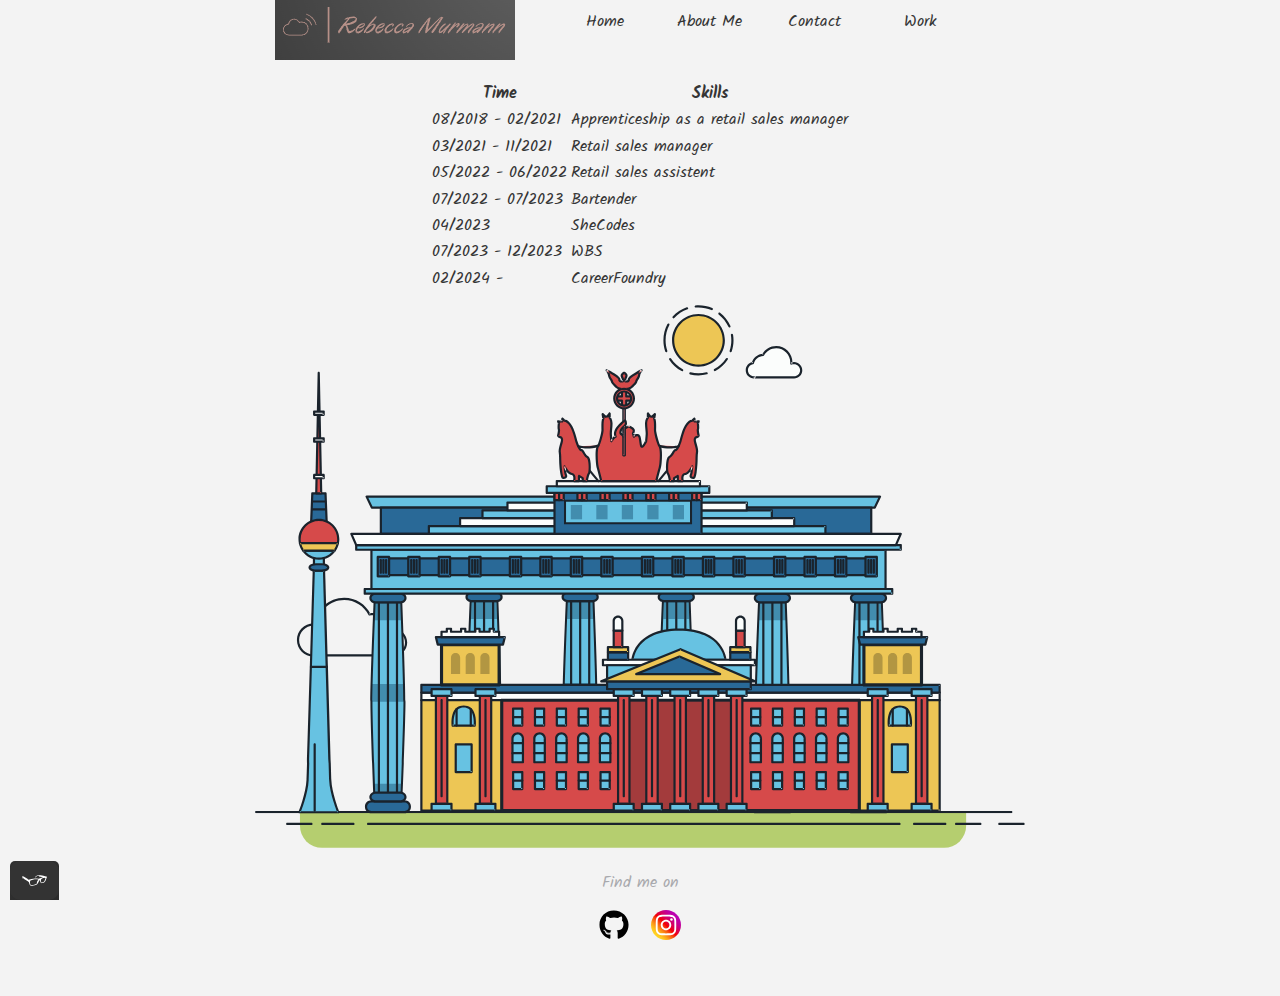
==== commit 4e6a0eb5: "Update" ====
--- a/about.html
+++ b/about.html
@@ -24,9 +24,9 @@
                     <li role="presentation" class="list">
                         <a href="./contact.html">Contact</a>
                     </li>
-                    <!-- <li role="presentation" class="list">
+                    <li role="presentation" class="list">
                         <a href="./work.html">Work</a>
-                    </li> -->
+                    </li>
                 </ul>
             </nav>
     </header>
@@ -1395,9 +1395,9 @@
         <p>Find me on</p>
         <!-- Add logos here -->
         <div class="media">
-            <img src="./img/github_icon.svg" alt="GitHub">
-            <img src="./img/instagram_icon.svg" alt="Instagram">
-            <img src="./img/linkedin_icon.svg" alt="LinkedIn">
+            <a href="https://github.com/rebeccasm" target="_blank"> <img src="./img/github_icon.svg" alt="GitHub"></a>
+            <a href="https://www.instagram.com/rebeccas.m/" target="_blank"> <img src="./img/instagram_icon.svg" alt="Instagram"></a>
+            <!-- <a href=""> <img src="./img/linkedin_icon.svg" alt="LinkedIn"></a> -->
         </div>
     </footer>
     <script src="js/tota11y-0.1.6/build/tota11y.min.js"></script>
